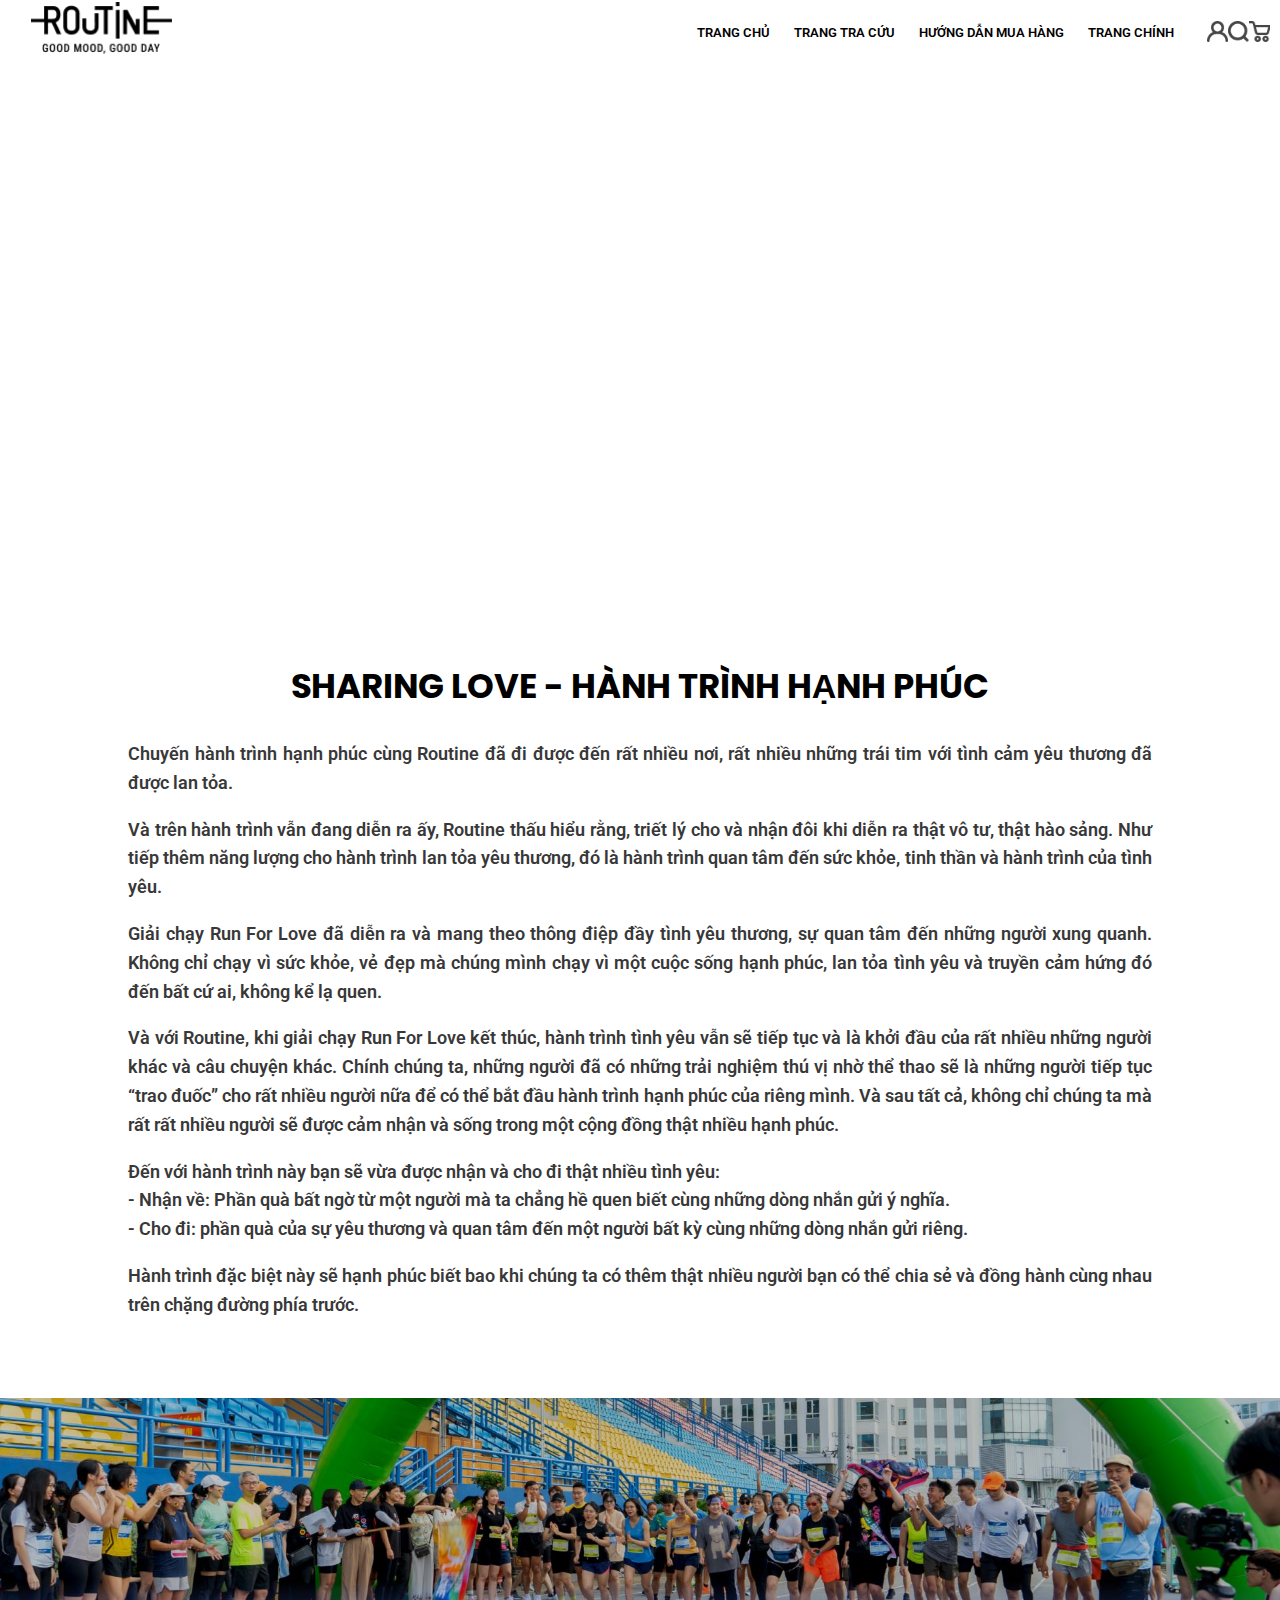
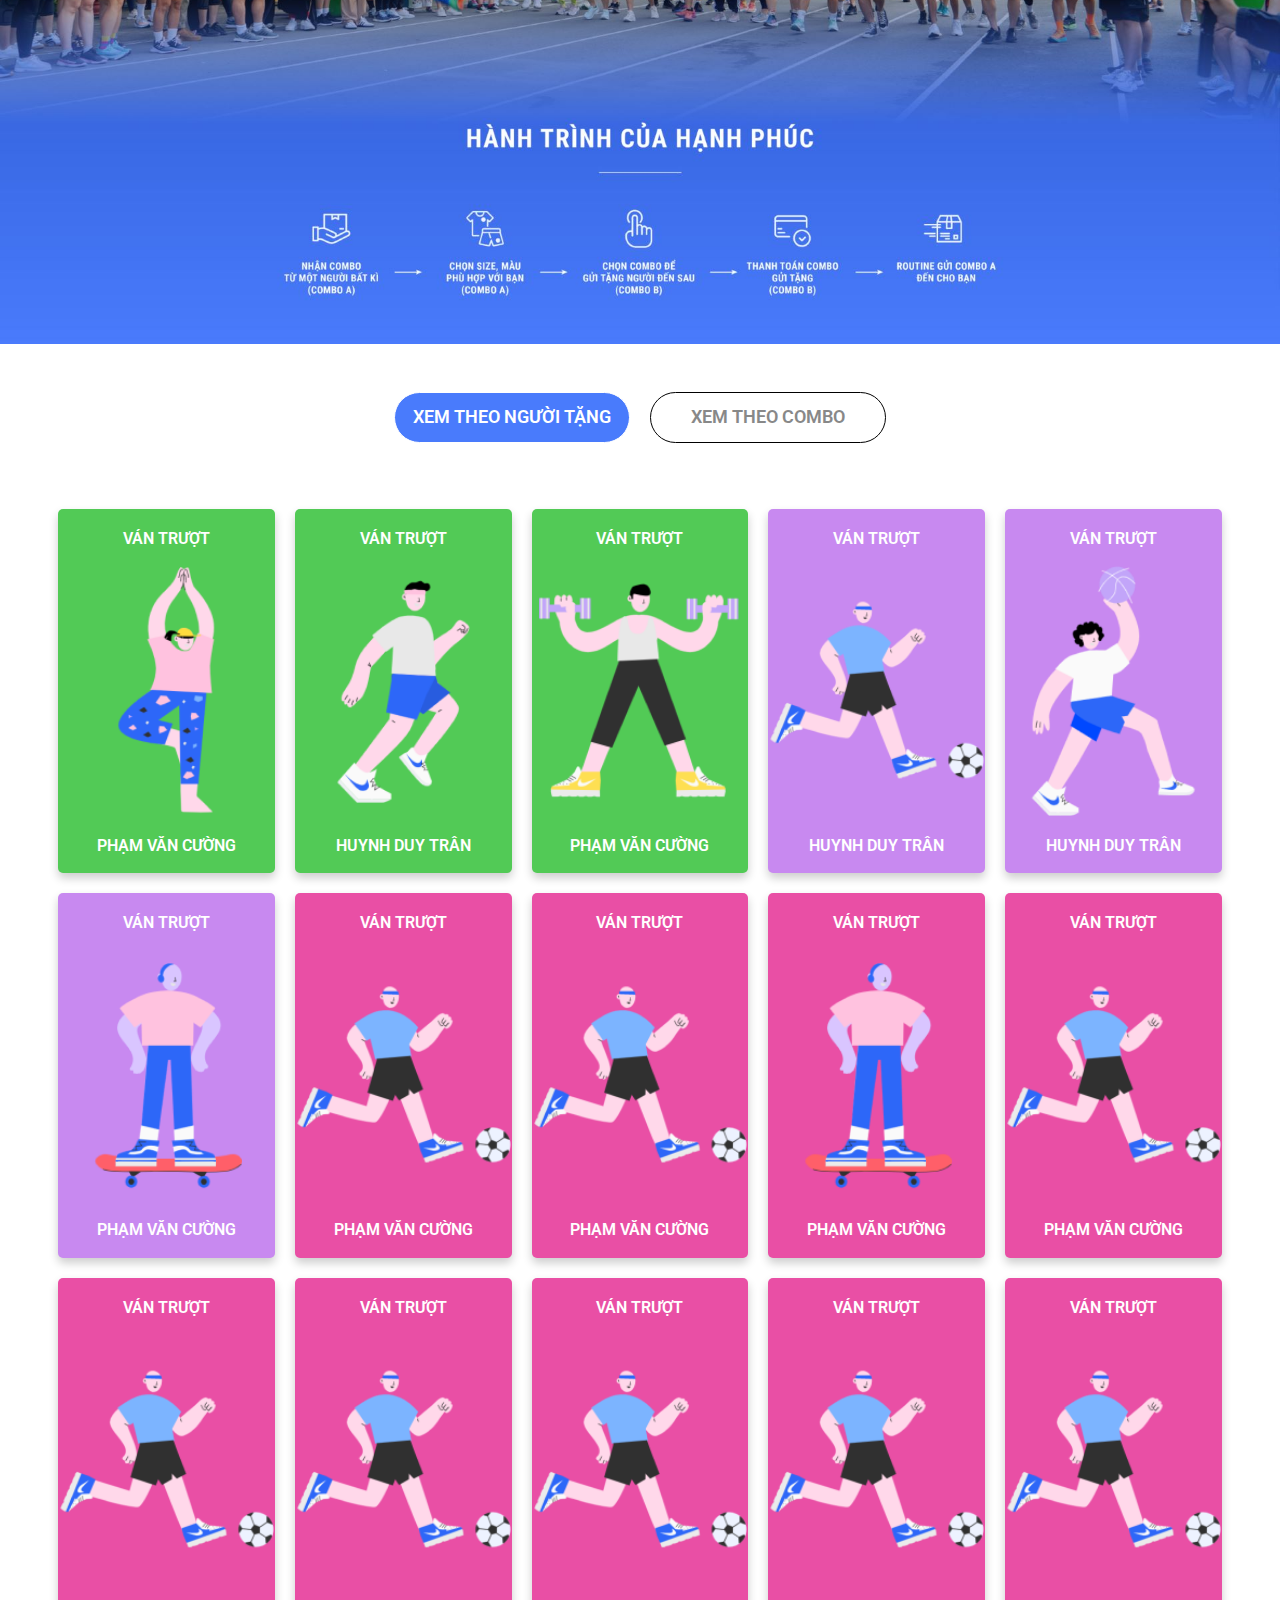
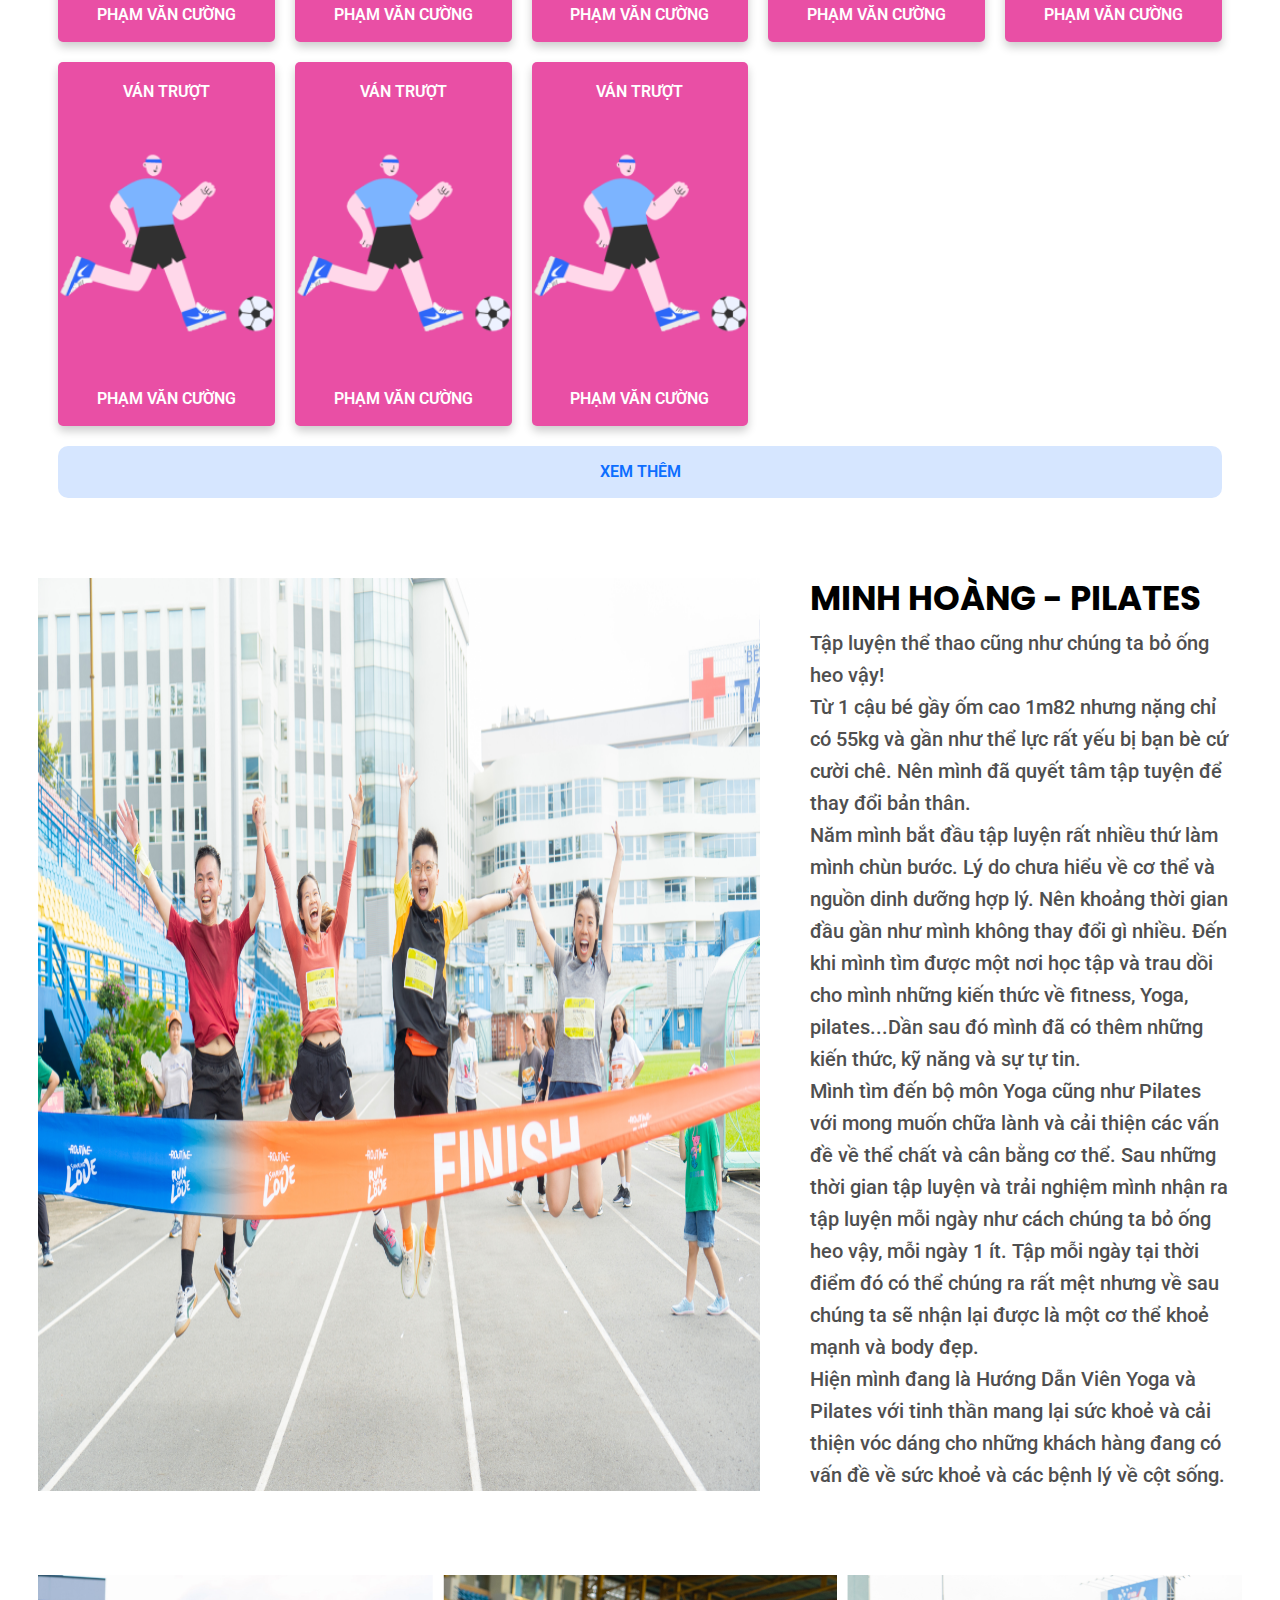
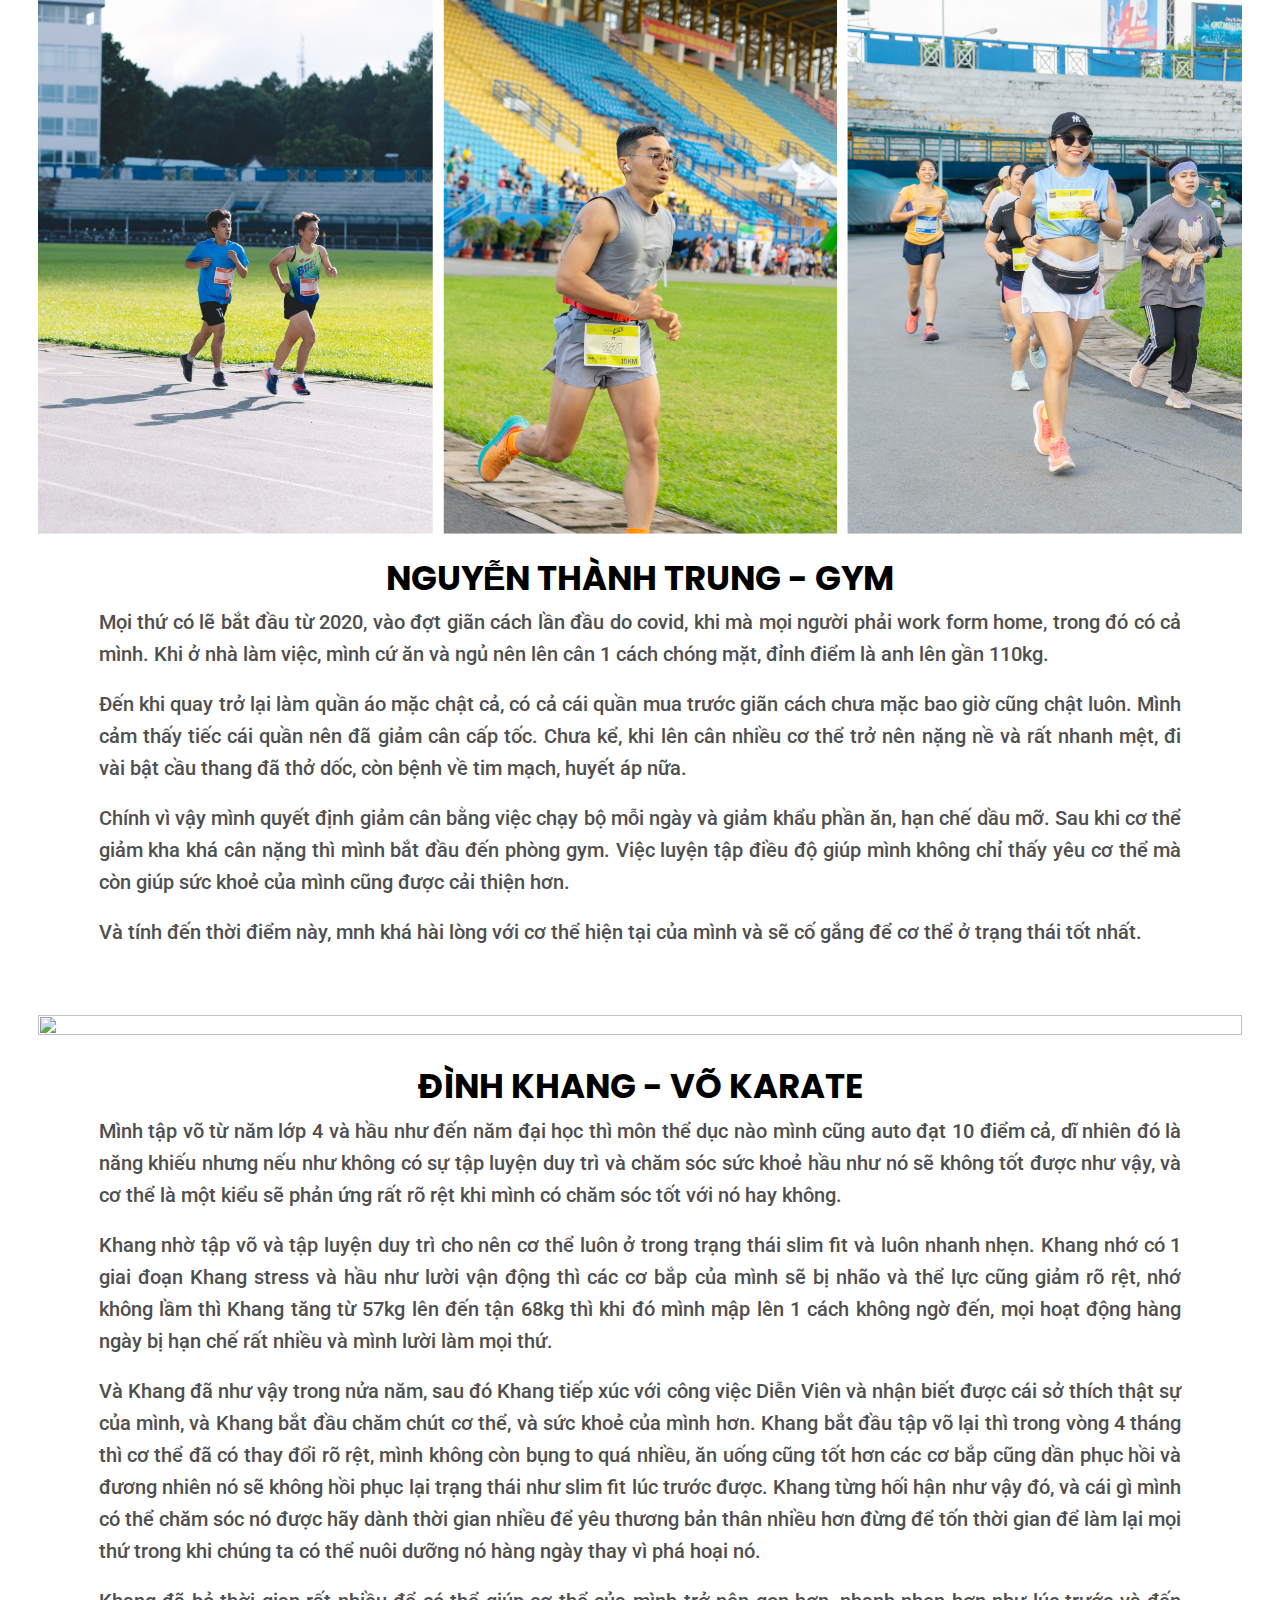
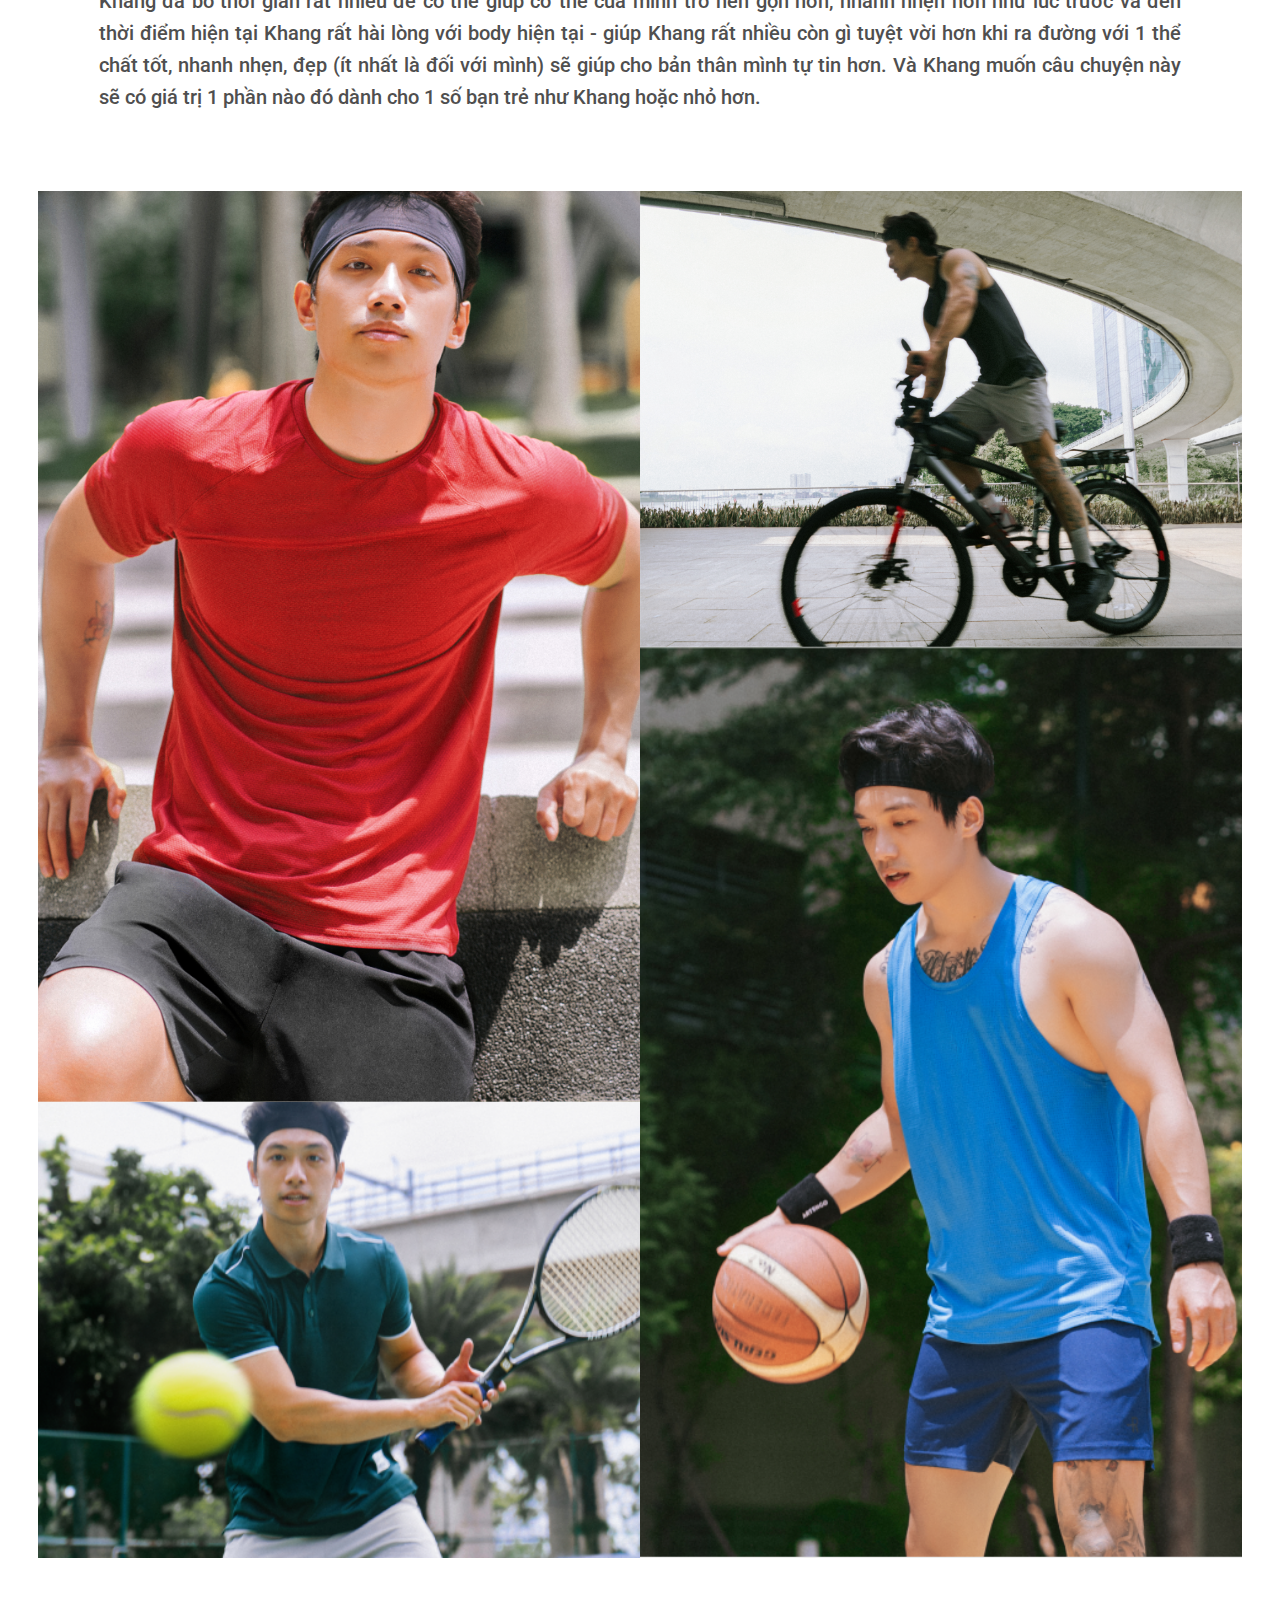
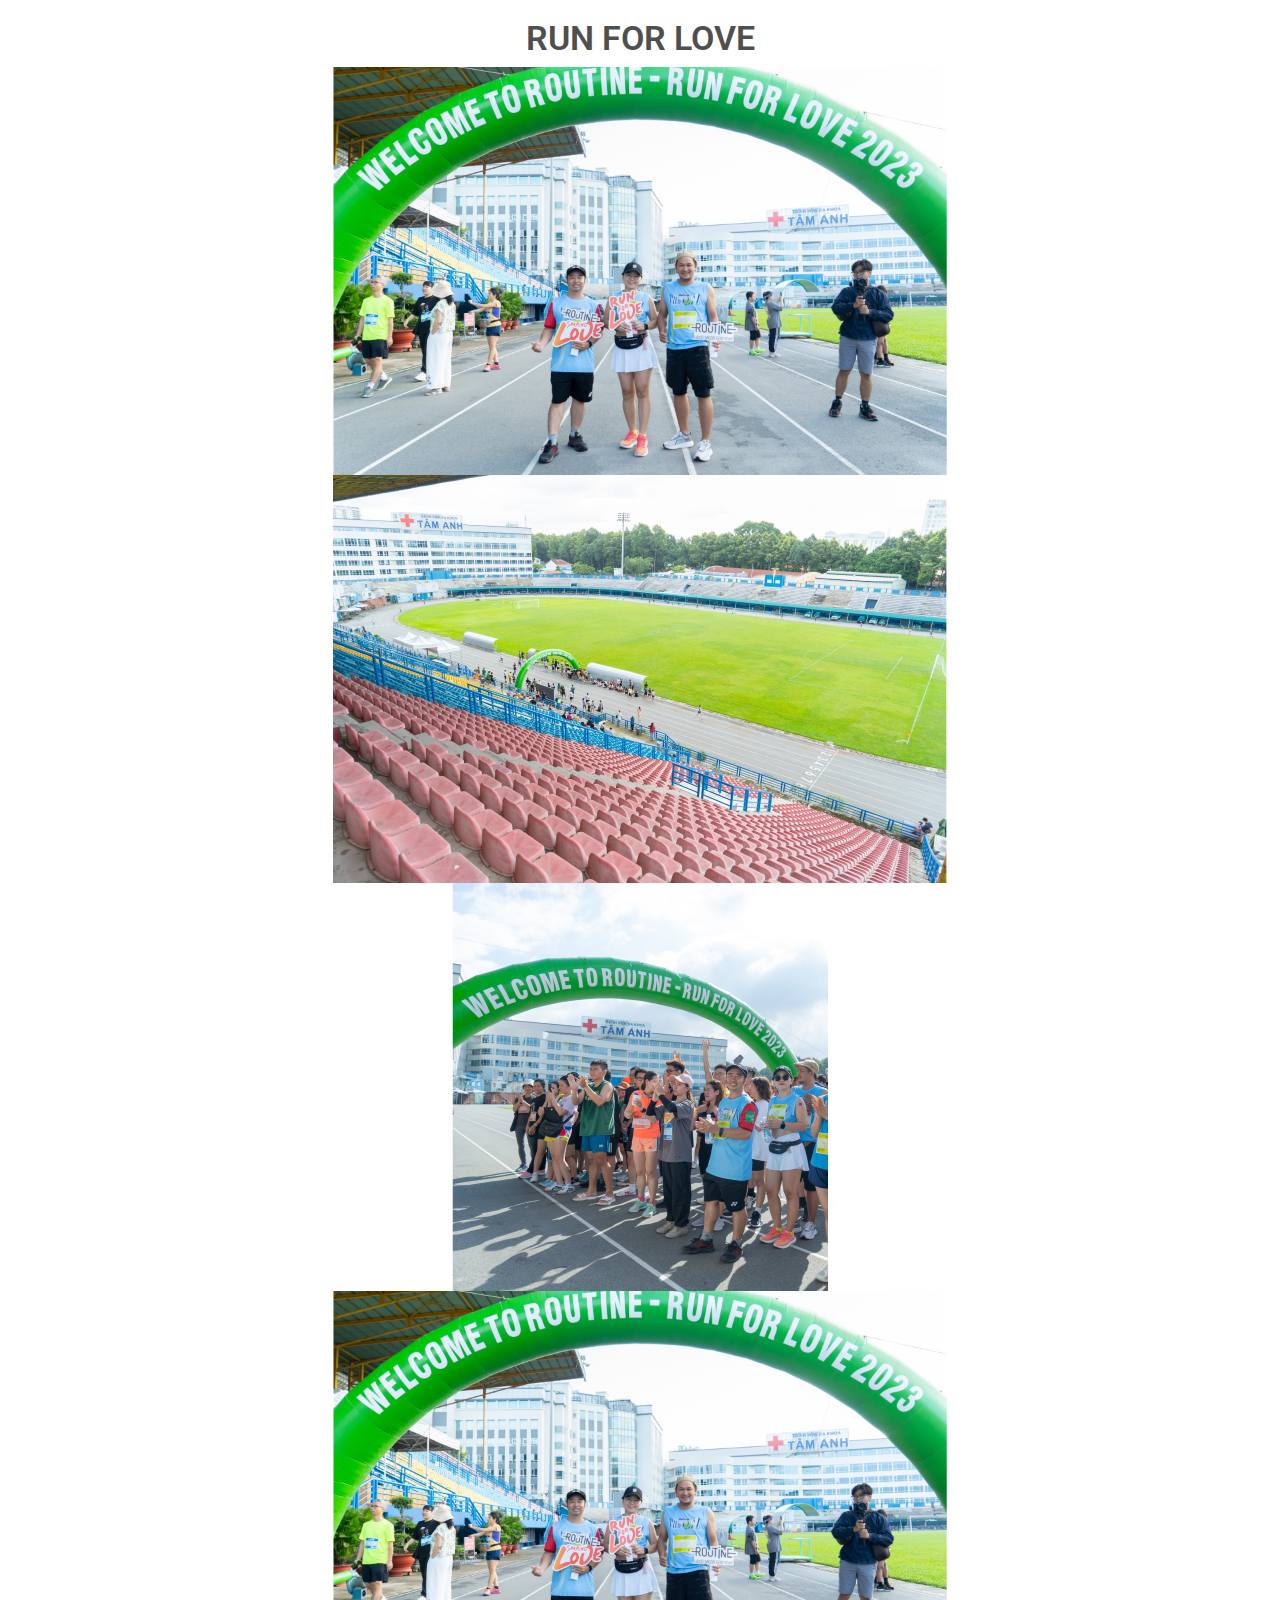
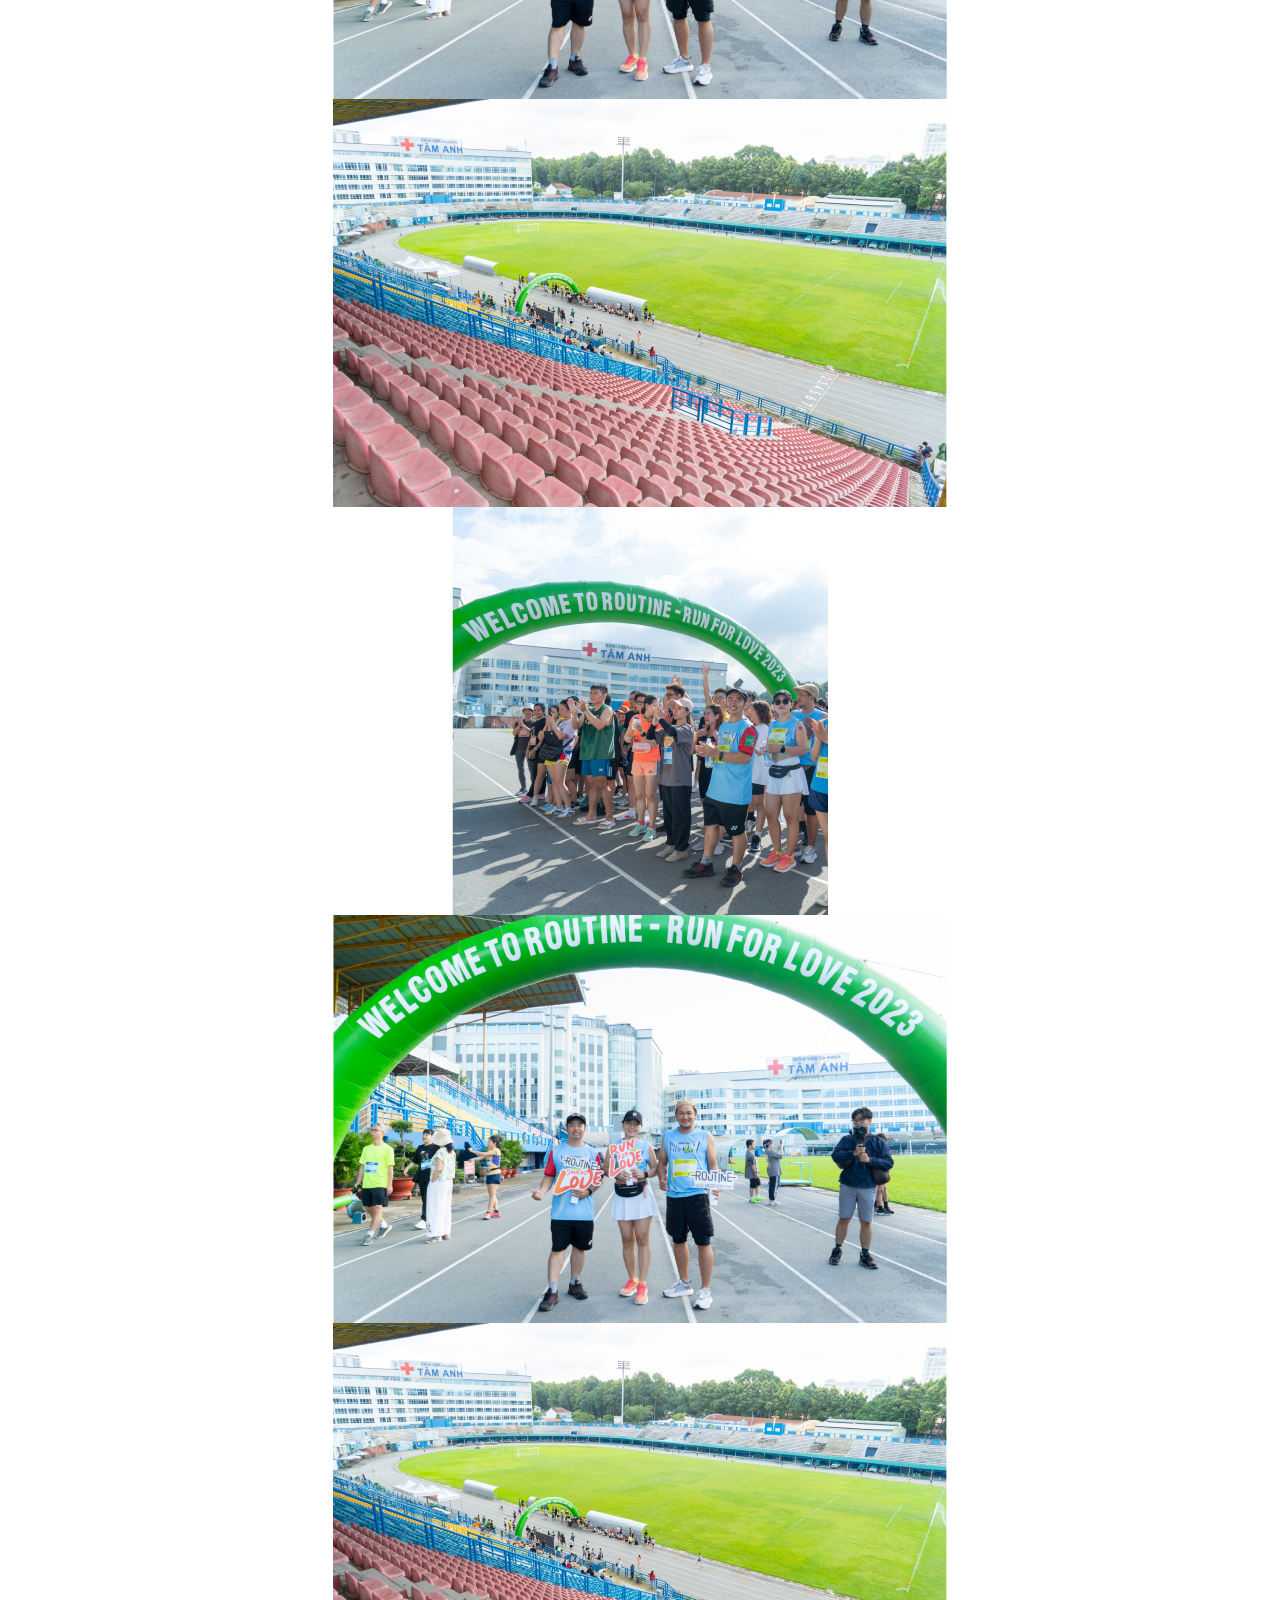
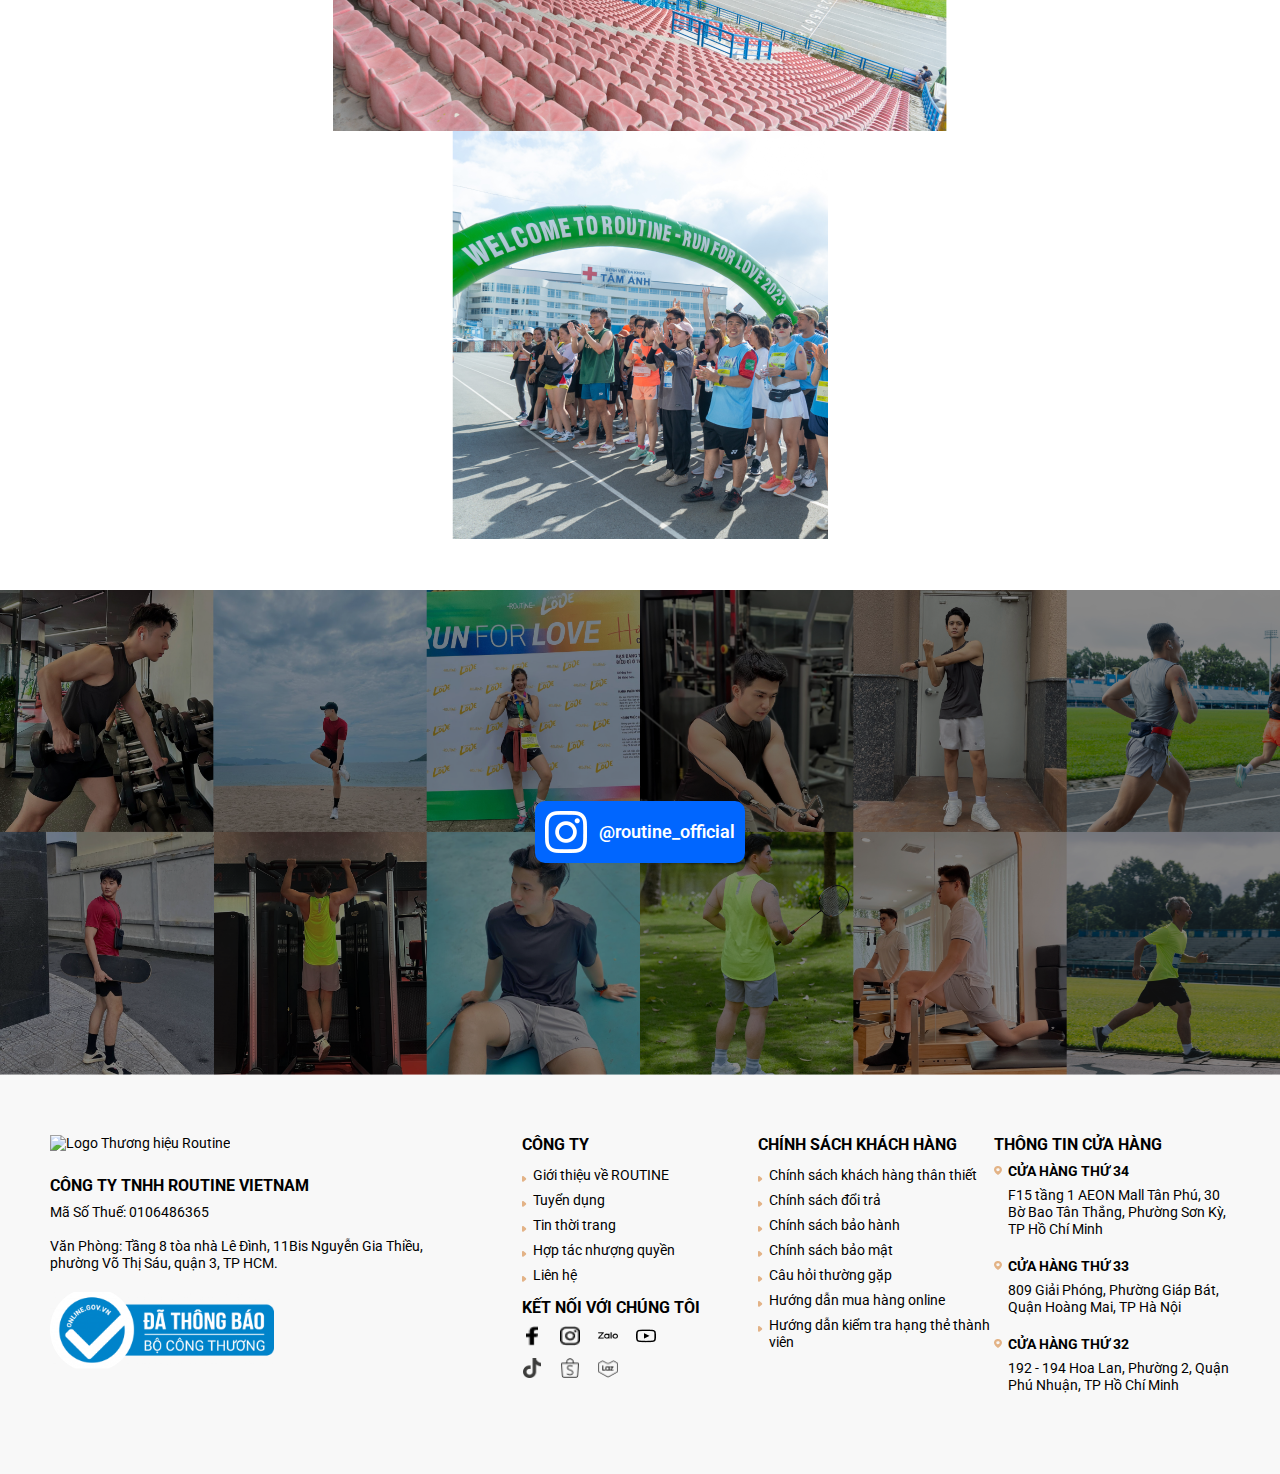
==== index.html @ 47e757c2 "u" ====
<!DOCTYPE html>
<html lang="en">

<head>
    <meta charset="UTF-8">
    <meta name="viewport" content="width=device-width, initial-scale=1.0">
    <title>GIVE AND TAKE</title>
    <link rel="icon" href="https://routine.vn/media/favicon/default/output-onlinejpgtools.png" type="image/x-icon" />
    <link rel="stylesheet" href="https://cdnjs.cloudflare.com/ajax/libs/font-awesome/6.0.0/css/all.min.css" />
    <!-- Google Fonts Roboto -->
    <link rel="stylesheet"
        href="https://fonts.googleapis.com/css2?family=Roboto:wght@300;400;500;700;900&display=swap" />
    <!-- MDB -->
    <link rel="stylesheet" href="css/mdb.min.css" />
    <link rel="stylesheet" href="https://unpkg.com/flickity@2/dist/flickity.min.css">
    <link rel="stylesheet" href="css/style.css">
</head>

<body>
    <header>
        <nav class="fixed-top">
            <div class="logo">
                <a class="mt-2 mt-lg-0" href="index.html">
                    <img src="images/Logo.png" alt="MDB Logo" loading="lazy" />
                </a>
            </div>
            <ul class="menu">
                <li><a href="#">Trang chủ</a></li>
                <li><a href="#">Trang tra cứu</a></li>
                <li><a href="#">Hướng dẫn mua hàng</a></li>
                <li><a href="#">Trang chính</a></li>
            </ul>
            <div class="header-icon-right">
                <div class="icon customer">
                    <a class="action showcustomer" href="#" style="background-image: url(../images/user.png);">
                    </a>
                </div>
                <div class="icon search">
                    <a class="action showsearch" href="#" style="background-image: url(../images/search.png);">
                    </a>
                </div>
                <div class="icon basket">
                    <a class="action showbasket" href="#" style="background-image: url(../images/basket.png);">
                    </a>
                </div>
            </div>
            <div class="bar">
                <div class="bar-1"></div>
                <div class="bar-2"></div>
                <div class="bar-3"></div>
            </div>
        </nav>
    </header>
    <div class="introduce">
        <div class="row-video">
            <iframe class="video ytplayer"
                src="https://www.youtube.com/embed/c35gwtGz2ss?loop=1&amp;playlist=c35gwtGz2ss&amp;showinfo=0&amp;rel=0&amp;enablejsapi=1"
                width="700" height="500" frameborder="0" allowfullscreen="allowfullscreen">
            </iframe>
        </div>
        <div class="title">
            <h1>sharing love - hành trình hạnh phúc</h1>
        </div>
        <div class="description">
            <p>Chuyến hành trình hạnh phúc cùng Routine đã đi được đến rất nhiều nơi, rất nhiều những trái tim với
                tình cảm yêu thương đã được lan tỏa.</p>
            <p>Và trên hành trình vẫn đang diễn ra ấy, Routine thấu hiểu rằng, triết lý cho và nhận đôi khi diễn ra
                thật vô tư, thật hào sảng. Như tiếp thêm năng lượng cho hành trình lan tỏa yêu thương, đó là hành
                trình quan tâm đến sức khỏe, tinh thần và hành trình của tình yêu.</p>
            <p>Giải chạy Run For Love đã diễn ra và mang theo thông điệp đầy tình yêu thương, sự quan tâm đến những
                người xung quanh. Không chỉ chạy vì sức khỏe, vẻ đẹp mà chúng mình chạy vì một cuộc sống hạnh phúc,
                lan tỏa tình yêu và truyền cảm hứng đó đến bất cứ ai, không kể lạ quen.</p>
            <p>Và với Routine, khi giải chạy Run For Love kết thúc, hành trình tình yêu vẫn sẽ tiếp tục và là khởi
                đầu của rất nhiều những người khác và câu chuyện khác. Chính chúng ta, những người đã có những trải
                nghiệm thú vị nhờ thể thao sẽ là những người tiếp tục “trao đuốc” cho rất nhiều người nữa để có thể
                bắt đầu hành trình hạnh phúc của riêng mình. Và sau tất cả, không chỉ chúng ta mà rất rất nhiều
                người sẽ được cảm nhận và sống trong một cộng đồng thật nhiều hạnh phúc.</p>
            <p>Đến với hành trình này bạn sẽ vừa được nhận và cho đi thật nhiều tình yêu:<br>
                - Nhận về: Phần quà bất ngờ từ một người mà ta chẳng hề quen biết cùng những dòng nhắn gửi ý
                nghĩa.<br>
                - Cho đi: phần quà của sự yêu thương và quan tâm đến một người bất kỳ cùng những dòng nhắn gửi
                riêng.</p>
            <p>Hành trình đặc biệt này sẽ hạnh phúc biết bao khi chúng ta có thêm thật nhiều người bạn có thể chia
                sẻ và đồng hành cùng nhau trên chặng đường phía trước.</p>
        </div>
    </div>
    <nav class="banner">
        <div class="banner-img banner-desktop">
            <img src="images/banner-desktop.jpg" alt="">
        </div>
        <div class="banner-img banner-mobile">
            <img src="images/banner-mobile.jpg" alt="" srcset="">
        </div>
    </nav>
    <section>
        <div class="tabs">
            <div class="tab-header">
                <div class="active">Xem theo người tặng</div>
                <div>xem theo combo</div>
            </div>
            <div class="tab-body">
                <div class="active">
                    <div class="container">
                        <div class="box-container">
                            <div class="box" style="--box-color:#52ca56">
                                <a href="page2.html">
                                    <div class="sport">
                                        <h3>Ván trượt</h3>
                                    </div>
                                    <div class="image">
                                        <img src="images/Fitz Standing.png" alt>
                                    </div>
                                    <div class="content">
                                        <h3>Phạm Văn Cường</h3>
                                    </div>
                                </a>
                            </div>
                            <div class="box" style="--box-color:#52ca56">
                                <a href="#">
                                    <div class="sport">
                                        <h3>Ván trượt</h3>
                                    </div>
                                    <div class="image">
                                        <img src="images/Fitz Standing-6.png" alt>
                                    </div>
                                    <div class="content">
                                        <h3>Huynh duy trân</h3>
                                    </div>
                                </a>
                            </div>

                            <div class="box" style="--box-color:#52ca56">
                                <a href="#">
                                    <div class="sport">
                                        <h3>Ván trượt</h3>
                                    </div>
                                    <div class="image">
                                        <img src="images/Fitz Standing-3.png" alt>
                                    </div>
                                    <div class="content">
                                        <h3>Phạm Văn Cường</h3>
                                    </div>
                                </a>
                            </div>

                            <div class="box" style="--box-color:#c889f0">
                                <a href="#">
                                    <div class="sport">
                                        <h3>Ván trượt</h3>
                                    </div>
                                    <div class="image">
                                        <img src="images/Fitz Playing Sports.png" alt>
                                    </div>
                                    <div class="content">
                                        <h3>Huynh duy trân</h3>
                                    </div>
                                </a>
                            </div>

                            <div class="box" style="--box-color:#c889f0">
                                <a href="#">
                                    <div class="sport">
                                        <h3>Ván trượt</h3>
                                    </div>
                                    <div class="image">
                                        <img src="images/Fitz Playing Sports-6.png" alt>
                                    </div>
                                    <div class="content">
                                        <h3>Huynh duy trân</h3>
                                    </div>
                                </a>
                            </div>

                            <div class="box" style="--box-color:#c889f0">
                                <a href="#">
                                    <div class="sport">
                                        <h3>Ván trượt</h3>
                                    </div>
                                    <div class="image">
                                        <img src="images/Fitz Playing Sports-3.png" alt>
                                    </div>
                                    <div class="content">
                                        <h3>Phạm Văn Cường</h3>
                                    </div>
                                </a>
                            </div>

                            <div class="box" style="--box-color:#e94fa5">
                                <a href="#">
                                    <div class="sport">
                                        <h3>Ván trượt</h3>
                                    </div>
                                    <div class="image">
                                        <img src="images/Fitz Playing Sports-2.png" alt>
                                    </div>
                                    <div class="content">
                                        <h3>Phạm Văn Cường</h3>
                                    </div>
                                </a>
                            </div>

                            <div class="box" style="--box-color:#e94fa5">
                                <a href="#">
                                    <div class="sport">
                                        <h3>Ván trượt</h3>
                                    </div>
                                    <div class="image">
                                        <img src="images/Fitz Playing Sports.png" alt>
                                    </div>
                                    <div class="content">
                                        <h3>Phạm Văn Cường</h3>
                                    </div>
                                </a>
                            </div>

                            <div class="box" style="--box-color:#e94fa5">
                                <a href="#">
                                    <div class="sport">
                                        <h3>Ván trượt</h3>
                                    </div>
                                    <div class="image">
                                        <img src="images/Fitz Playing Sports-3.png" alt>
                                    </div>
                                    <div class="content">
                                        <h3>Phạm Văn Cường</h3>
                                    </div>
                                </a>
                            </div>
                            <div class="box" style="--box-color:#e94fa5">
                                <a href="#">
                                    <div class="sport">
                                        <h3>Ván trượt</h3>
                                    </div>
                                    <div class="image">
                                        <img src="images/Fitz Playing Sports.png" alt>
                                    </div>
                                    <div class="content">
                                        <h3>Phạm Văn Cường</h3>
                                    </div>
                                </a>
                            </div>
                            <div class="box" style="--box-color:#e94fa5">
                                <a href="#">
                                    <div class="sport">
                                        <h3>Ván trượt</h3>
                                    </div>
                                    <div class="image">
                                        <img src="images/Fitz Playing Sports.png" alt>
                                    </div>
                                    <div class="content">
                                        <h3>Phạm Văn Cường</h3>
                                    </div>
                                </a>
                            </div>
                            <div class="box" style="--box-color:#e94fa5">
                                <a href="#">
                                    <div class="sport">
                                        <h3>Ván trượt</h3>
                                    </div>
                                    <div class="image">
                                        <img src="images/Fitz Playing Sports.png" alt>
                                    </div>
                                    <div class="content">
                                        <h3>Phạm Văn Cường</h3>
                                    </div>
                                </a>
                            </div>
                            <div class="box" style="--box-color:#e94fa5">
                                <a href="#">
                                    <div class="sport">
                                        <h3>Ván trượt</h3>
                                    </div>
                                    <div class="image">
                                        <img src="images/Fitz Playing Sports.png" alt>
                                    </div>
                                    <div class="content">
                                        <h3>Phạm Văn Cường</h3>
                                    </div>
                                </a>
                            </div>
                            <div class="box" style="--box-color:#e94fa5">
                                <a href="#">
                                    <div class="sport">
                                        <h3>Ván trượt</h3>
                                    </div>
                                    <div class="image">
                                        <img src="images/Fitz Playing Sports.png" alt>
                                    </div>
                                    <div class="content">
                                        <h3>Phạm Văn Cường</h3>
                                    </div>
                                </a>
                            </div>
                            <div class="box" style="--box-color:#e94fa5">
                                <a href="#">
                                    <div class="sport">
                                        <h3>Ván trượt</h3>
                                    </div>
                                    <div class="image">
                                        <img src="images/Fitz Playing Sports.png" alt>
                                    </div>
                                    <div class="content">
                                        <h3>Phạm Văn Cường</h3>
                                    </div>
                                </a>
                            </div>
                            <div class="box" style="--box-color:#e94fa5">
                                <a href="#">
                                    <div class="sport">
                                        <h3>Ván trượt</h3>
                                    </div>
                                    <div class="image">
                                        <img src="images/Fitz Playing Sports.png" alt>
                                    </div>
                                    <div class="content">
                                        <h3>Phạm Văn Cường</h3>
                                    </div>
                                </a>
                            </div>
                            <div class="box" style="--box-color:#e94fa5">
                                <a href="#">
                                    <div class="sport">
                                        <h3>Ván trượt</h3>
                                    </div>
                                    <div class="image">
                                        <img src="images/Fitz Playing Sports.png" alt>
                                    </div>
                                    <div class="content">
                                        <h3>Phạm Văn Cường</h3>
                                    </div>
                                </a>
                            </div>
                            <div class="box" style="--box-color:#e94fa5">
                                <a href="#">
                                    <div class="sport">
                                        <h3>Ván trượt</h3>
                                    </div>
                                    <div class="image">
                                        <img src="images/Fitz Playing Sports.png" alt>
                                    </div>
                                    <div class="content">
                                        <h3>Phạm Văn Cường</h3>
                                    </div>
                                </a>
                            </div>
                            <div class="box" style="--box-color:#e94fa5">
                                <a href="#">
                                    <div class="sport">
                                        <h3>Ván trượt</h3>
                                    </div>
                                    <div class="image">
                                        <img src="images/Fitz Playing Sports.png" alt>
                                    </div>
                                    <div class="content">
                                        <h3>Phạm Văn Cường</h3>
                                    </div>
                                </a>
                            </div>
                            <div class="box" style="--box-color:#e94fa5">
                                <a href="#">
                                    <div class="sport">
                                        <h3>Ván trượt</h3>
                                    </div>
                                    <div class="image">
                                        <img src="images/Fitz Playing Sports.png" alt>
                                    </div>
                                    <div class="content">
                                        <h3>Phạm Văn Cường</h3>
                                    </div>
                                </a>
                            </div>
                            <div class="box" style="--box-color:#e94fa5">
                                <a href="#">
                                    <div class="sport">
                                        <h3>Ván trượt</h3>
                                    </div>
                                    <div class="image">
                                        <img src="images/Fitz Playing Sports.png" alt>
                                    </div>
                                    <div class="content">
                                        <h3>Phạm Văn Cường</h3>
                                    </div>
                                </a>
                            </div>

                        </div>

                        <div id="load-more"> Xem thêm </div>
                        <div id="hide-more"> Thu gọn </div>
                    </div>
                </div>
                <div>
                    <div class="container_1">
                        <div class="box-container_1">
                            <div class="box" style="--box-color:#ecf4ff">
                                <div class="sport">
                                    <h3>combo mùa hè</h3>
                                </div>
                                <div class="image">
                                    <img src="images/quangreen.jpg" alt>
                                </div>
                                <div class="box-menber">
                                    <div class="title">33 người tặng
                                        <hr>
                                    </div>
                                    <div class="scrollable-menber">
                                        <ul class="listmenber">
                                            <li>Thích thể thao mỗi ngày<a href="#">nhận combo</a></li>
                                            <li>Thích thể thao mỗi ngày<a href="#">nhận combo</a></li>
                                            <li>Thích thể thao mỗi ngày<a href="#">nhận combo</a></li>
                                            <li>Thích thể thao mỗi ngày<a href="#">nhận combo</a></li>
                                            <li>Thích thể thao mỗi ngày<a href="#">nhận combo</a></li>
                                            <li>Thích thể thao mỗi ngày<a href="#">nhận combo</a></li>
                                            <li>Thích thể thao mỗi ngày<a href="#">nhận combo</a></li>
                                        </ul>
                                    </div>
                                </div>
                                <hr>
                                <div class="price-combo">
                                    <p>700.000đ</p>
                                </div>
                            </div>
                            <div class="box" style="--box-color:#ecf4ff">
                                <div class="sport">
                                    <h3>combo mùa hè</h3>
                                </div>
                                <div class="image">
                                    <img src="images/Mask Group (1).png" alt>
                                </div>
                                <div class="box-menber">
                                    <div class="title">33 người tặng
                                        <hr>
                                    </div>
                                    <div class="scrollable-menber">
                                        <ul class="listmenber">
                                            <li>Thích thể thao mỗi ngày<a href="#">nhận combo</a></li>
                                            <li>Thích thể thao mỗi ngày<a href="#">nhận combo</a></li>
                                            <li>Thích thể thao mỗi ngày<a href="#">nhận combo</a></li>
                                            <li>Thích thể thao mỗi ngày<a href="#">nhận combo</a></li>
                                            <li>Thích thể thao mỗi ngày<a href="#">nhận combo</a></li>
                                            <li>Thích thể thao mỗi ngày<a href="#">nhận combo</a></li>
                                            <li>Thích thể thao mỗi ngày<a href="#">nhận combo</a></li>
                                        </ul>
                                    </div>
                                </div>
                                <hr>
                                <div class="price-combo">
                                    <p>700.000đ</p>
                                </div>
                            </div>
                            <div class="box" style="--box-color:#ecf4ff">
                                <div class="sport">
                                    <h3>combo mùa hè</h3>
                                </div>
                                <div class="image">
                                    <img src="images/Mask Group (1).png" alt>
                                </div>
                                <div class="box-menber">
                                    <div class="title">33 người tặng
                                        <hr>
                                    </div>
                                    <div class="scrollable-menber">
                                        <ul class="listmenber">
                                            <li>Thích thể thao mỗi ngày<a href="#">nhận combo</a></li>
                                            <li>Thích thể thao mỗi ngày<a href="#">nhận combo</a></li>
                                            <li>Thích thể thao mỗi ngày<a href="#">nhận combo</a></li>
                                            <li>Thích thể thao mỗi ngày<a href="#">nhận combo</a></li>
                                            <li>Thích thể thao mỗi ngày<a href="#">nhận combo</a></li>
                                            <li>Thích thể thao mỗi ngày<a href="#">nhận combo</a></li>
                                            <li>Thích thể thao mỗi ngày<a href="#">nhận combo</a></li>
                                        </ul>
                                    </div>
                                </div>
                                <hr>
                                <div class="price-combo">
                                    <p>700.000đ</p>
                                </div>
                            </div>
                            <div class="box" style="--box-color:#ecf4ff">
                                <div class="sport">
                                    <h3>combo mùa hè</h3>
                                </div>
                                <div class="image">
                                    <img src="images/Mask Group (1).png" alt>
                                </div>
                                <div class="box-menber">
                                    <div class="title">33 người tặng
                                        <hr>
                                    </div>
                                    <div class="scrollable-menber">
                                        <ul class="listmenber">
                                            <li>Thích thể thao mỗi ngày<a href="#">nhận combo</a></li>
                                            <li>Thích thể thao mỗi ngày<a href="#">nhận combo</a></li>
                                            <li>Thích thể thao mỗi ngày<a href="#">nhận combo</a></li>
                                            <li>Thích thể thao mỗi ngày<a href="#">nhận combo</a></li>
                                            <li>Thích thể thao mỗi ngày<a href="#">nhận combo</a></li>
                                            <li>Thích thể thao mỗi ngày<a href="#">nhận combo</a></li>
                                            <li>Thích thể thao mỗi ngày<a href="#">nhận combo</a></li>
                                        </ul>
                                    </div>
                                </div>
                                <hr>
                                <div class="price-combo">
                                    <p>700.000đ</p>
                                </div>
                            </div>
                            <div class="box" style="--box-color:#ecf4ff">
                                <div class="sport">
                                    <h3>combo mùa hè</h3>
                                </div>
                                <div class="image">
                                    <img src="images/Mask Group (1).png" alt>
                                </div>
                                <div class="box-menber">
                                    <div class="title">33 người tặng
                                        <hr>
                                    </div>
                                    <div class="scrollable-menber">
                                        <ul class="listmenber">
                                            <li>Thích thể thao mỗi ngày<a href="#">nhận combo</a></li>
                                            <li>Thích thể thao mỗi ngày<a href="#">nhận combo</a></li>
                                            <li>Thích thể thao mỗi ngày<a href="#">nhận combo</a></li>
                                            <li>Thích thể thao mỗi ngày<a href="#">nhận combo</a></li>
                                            <li>Thích thể thao mỗi ngày<a href="#">nhận combo</a></li>
                                            <li>Thích thể thao mỗi ngày<a href="#">nhận combo</a></li>
                                            <li>Thích thể thao mỗi ngày<a href="#">nhận combo</a></li>
                                        </ul>
                                    </div>
                                </div>
                                <hr>
                                <div class="price-combo">
                                    <p>700.000đ</p>
                                </div>
                            </div>
                            <div class="box" style="--box-color:#ecf4ff">
                                <div class="sport">
                                    <h3>combo mùa hè</h3>
                                </div>
                                <div class="image">
                                    <img src="images/Mask Group (1).png" alt>
                                </div>
                                <div class="box-menber">
                                    <div class="title">33 người tặng
                                        <hr>
                                    </div>
                                    <div class="scrollable-menber">
                                        <ul class="listmenber">
                                            <li>Thích thể thao mỗi ngày<a href="#">nhận combo</a></li>
                                            <li>Thích thể thao mỗi ngày<a href="#">nhận combo</a></li>
                                            <li>Thích thể thao mỗi ngày<a href="#">nhận combo</a></li>
                                            <li>Thích thể thao mỗi ngày<a href="#">nhận combo</a></li>
                                            <li>Thích thể thao mỗi ngày<a href="#">nhận combo</a></li>
                                            <li>Thích thể thao mỗi ngày<a href="#">nhận combo</a></li>
                                            <li>Thích thể thao mỗi ngày<a href="#">nhận combo</a></li>
                                        </ul>
                                    </div>
                                </div>
                                <hr>
                                <div class="price-combo">
                                    <p>700.000đ</p>
                                </div>
                            </div>
                            <div class="box" style="--box-color:#ecf4ff">
                                <div class="sport">
                                    <h3>combo mùa hè</h3>
                                </div>
                                <div class="image">
                                    <img src="images/Mask Group (1).png" alt>
                                </div>
                                <div class="box-menber">
                                    <div class="title">33 người tặng
                                        <hr>
                                    </div>
                                    <div class="scrollable-menber">
                                        <ul class="listmenber">
                                            <li>Thích thể thao mỗi ngày<a href="#">nhận combo</a></li>
                                            <li>Thích thể thao mỗi ngày<a href="#">nhận combo</a></li>
                                            <li>Thích thể thao mỗi ngày<a href="#">nhận combo</a></li>
                                            <li>Thích thể thao mỗi ngày<a href="#">nhận combo</a></li>
                                            <li>Thích thể thao mỗi ngày<a href="#">nhận combo</a></li>
                                            <li>Thích thể thao mỗi ngày<a href="#">nhận combo</a></li>
                                            <li>Thích thể thao mỗi ngày<a href="#">nhận combo</a></li>
                                        </ul>
                                    </div>
                                </div>
                                <hr>
                                <div class="price-combo">
                                    <p>700.000đ</p>
                                </div>
                            </div>
                            <div class="box" style="--box-color:#ecf4ff">
                                <div class="sport">
                                    <h3>combo mùa hè</h3>
                                </div>
                                <div class="image">
                                    <img src="images/Mask Group (1).png" alt>
                                </div>
                                <div class="box-menber">
                                    <div class="title">33 người tặng
                                        <hr>
                                    </div>
                                    <div class="scrollable-menber">
                                        <ul class="listmenber">
                                            <li>Thích thể thao mỗi ngày<a href="#">nhận combo</a></li>
                                            <li>Thích thể thao mỗi ngày<a href="#">nhận combo</a></li>
                                            <li>Thích thể thao mỗi ngày<a href="#">nhận combo</a></li>
                                            <li>Thích thể thao mỗi ngày<a href="#">nhận combo</a></li>
                                            <li>Thích thể thao mỗi ngày<a href="#">nhận combo</a></li>
                                            <li>Thích thể thao mỗi ngày<a href="#">nhận combo</a></li>
                                            <li>Thích thể thao mỗi ngày<a href="#">nhận combo</a></li>
                                        </ul>
                                    </div>
                                </div>
                                <hr>
                                <div class="price-combo">
                                    <p>700.000đ</p>
                                </div>
                            </div>
                        </div>
                    </div>
                </div>
            </div>
        </div>
        
        <div class="story">
            <div class="story-1">
                <div class="story-img">
                    <img src="images/story1.png" alt="" srcset="">
                </div>
                <div class="story-content">
                    <h2>MINH HOÀNG - PILATES</h2>
                    <p>Tập luyện thể thao cũng như chúng ta bỏ ống heo vậy!</p>
                    <p>Từ 1 cậu bé gầy ốm cao 1m82 nhưng nặng chỉ có 55kg và gần như thể lực rất yếu bị bạn bè cứ cười chê. Nên mình đã quyết tâm tập tuyện để thay đổi bản thân.</p>
                    <p>Năm mình bắt đầu tập luyện rất nhiều thứ làm mình chùn bước. Lý do chưa hiểu về cơ thể và nguồn dinh dưỡng hợp lý. Nên khoảng thời gian đầu gần như mình không thay đổi gì nhiều. Đến khi mình tìm được một nơi học tập và trau dồi cho mình những kiến thức về fitness, Yoga, pilates...Dần sau đó mình đã có thêm những kiến thức, kỹ năng và sự tự tin.</p>
                    <p>Mình tìm đến bộ môn Yoga cũng như Pilates với mong muốn chữa lành và cải thiện các vấn đề về thể chất và cân bằng cơ thể. Sau những thời gian tập luyện và trải nghiệm mình nhận ra tập luyện mỗi ngày như cách chúng ta bỏ ống heo vậy, mỗi ngày 1 ít. Tập mỗi ngày tại thời điểm đó có thể chúng ra rất mệt nhưng về sau chúng ta sẽ nhận lại được là một cơ thể khoẻ mạnh và body đẹp.
                    </p>
                    <p>Hiện mình đang là Hướng Dẫn Viên Yoga và Pilates với tinh thần mang lại sức khoẻ và cải thiện vóc dáng cho những khách hàng đang có vấn đề về sức khoẻ và các bệnh lý về cột sống.</p>
                </div>
            </div>
            <div class="story-2">
                <div class="story-img">
                    <div>
                        <img src="images/story2-1.png" alt="" srcset="">
                    </div>
                    <div>
                        <img src="images/story2-2.png" alt="" srcset="">
                    </div>
                    <div>
                        <img src="images/story2-3.png" alt="" srcset="">
                    </div>
                </div>
                <div class="story-content">
                    <h2>NGUYỄN THÀNH TRUNG - GYM</h2>
                    <p>Mọi thứ có lẽ bắt đầu từ 2020, vào đợt giãn cách lần đầu do covid, khi mà mọi người phải work form home, trong đó có cả mình. Khi ở nhà làm việc, mình cứ ăn và ngủ nên lên cân 1 cách chóng mặt, đỉnh điểm là anh lên gần 110kg.</p>
                    <p>Đến khi quay trở lại làm quần áo mặc chật cả, có cả cái quần mua trước giãn cách chưa mặc bao giờ cũng chật luôn. Mình cảm thấy tiếc cái quần nên đã giảm cân cấp tốc. Chưa kể, khi lên cân nhiều cơ thể trở nên nặng nề và rất nhanh mệt, đi vài bật cầu thang đã thở dốc, còn bệnh về tim mạch, huyết áp nữa.</p>
                    <p>Chính vì vậy mình quyết định giảm cân bằng việc chạy bộ mỗi ngày và giảm khẩu phần ăn, hạn chế dầu mỡ. Sau khi cơ thể giảm kha khá cân nặng thì mình bắt đầu đến phòng gym. Việc luyện tập điều độ giúp mình không chỉ thấy yêu cơ thể mà còn giúp sức khoẻ của mình cũng được cải thiện hơn.</p>
                    <p>Và tính đến thời điểm này, mnh khá hài lòng với cơ thể hiện tại của mình và sẽ cố gắng để cơ thể ở trạng thái tốt nhất.</p>
                </div>
            </div>
            <div class="story-3">
                <div class="story-img">
                    <img src="images/story3.png" alt="" srcset="">
                </div>
                <div class="story-content">
                    <h2>ĐÌNH KHANG - VÕ KARATE </h2>
                    <p>Mình tập võ từ năm lớp 4 và hầu như đến năm đại học thì môn thể dục nào mình cũng auto đạt 10 điểm cả, dĩ nhiên đó là năng khiếu nhưng nếu như không có sự tập luyện duy trì và chăm sóc sức khoẻ hầu như nó sẽ không tốt được như vậy, và cơ thể là một kiểu sẽ phản ứng rất rõ rệt khi mình có chăm sóc tốt với nó hay không.</p>
                    <p>Khang nhờ tập võ và tập luyện duy trì cho nên cơ thể luôn ở trong trạng thái slim fit và luôn nhanh nhẹn. Khang nhớ có 1 giai đoạn Khang stress và hầu như lười vận động thì các cơ bắp của mình sẽ bị nhão và thể lực cũng giảm rõ rệt, nhớ không lầm thì Khang tăng từ 57kg lên đến tận 68kg thì khi đó mình mập lên 1 cách không ngờ đến, mọi hoạt động hàng ngày bị hạn chế rất nhiều và mình lười làm mọi thứ.</p>
                    <p>Và Khang đã như vậy trong nửa năm, sau đó Khang tiếp xúc với công việc Diễn Viên và nhận biết được cái sở thích thật sự của mình, và Khang bắt đầu chăm chút cơ thể, và sức khoẻ của mình hơn. Khang bắt đầu tập võ lại thì trong vòng 4 tháng thì cơ thể đã có thay đổi rõ rệt, mình không còn bụng to quá nhiều, ăn uống cũng tốt hơn các cơ bắp cũng dần phục hồi và đương nhiên nó sẽ không hồi phục lại trạng thái như slim fit lúc trước được. Khang từng hối hận như vậy đó, và cái gì mình có thể chăm sóc nó được hãy dành thời gian nhiều để yêu thương bản thân nhiều hơn đừng để tốn thời gian để làm lại mọi thứ trong khi chúng ta có thể nuôi dưỡng nó hàng ngày thay vì phá hoại nó.</p>
                    <p>Khang đã bỏ thời gian rất nhiều để có thể giúp cơ thể của mình trở nên gọn hơn, nhanh nhẹn hơn như lúc trước và đến thời điểm hiện tại Khang rất hài lòng với body hiện tại - giúp Khang rất nhiều còn gì tuyệt vời hơn khi ra đường với 1 thể chất tốt, nhanh nhẹn, đẹp (ít nhất là đối với mình) sẽ giúp cho bản thân mình tự tin hơn. Và Khang muốn câu chuyện này sẽ có giá trị 1 phần nào đó dành cho 1 số bạn trẻ như Khang hoặc nhỏ hơn.</p>
                </div>
            </div>
        </div>

        <div class="block-banner">
            <div class="row-layout">
                <div class="block-img-1">
                    <div class="img-item img_1">
                        <img src="images/grid1.png" alt>

                    </div>
                    <div class="img-item img_2">
                        <img src="images/grid2.png" alt>

                    </div>
                    <div class="img-item img_3">
                        <img src="images/image 68.png" alt>

                    </div>
                    <div class="img-item img_4"><img src="images/bluetrouser.png" alt>

                    </div>
                </div>
            </div>
        </div>

       
    </section>
    <div class="block-carousel">
        <div class="row-carousel">
            <div class="carousel-title">
                <h2>Run for love</h2>
            </div>
            <div class="main-carousel">
                <div class="carousel-cell"><img src="images/carousel.png" alt srcset></div>
                <div class="carousel-cell"><img src="images/carousel2.png" alt srcset></div>
                <div class="carousel-cell"><img src="images/carousel3.png" alt srcset></div>
                <div class="carousel-cell"><img src="images/carousel.png" alt srcset></div>
                <div class="carousel-cell"><img src="images/carousel2.png" alt srcset></div>
                <div class="carousel-cell"><img src="images/carousel3.png" alt srcset></div>
                <div class="carousel-cell"><img src="images/carousel.png" alt srcset></div>
                <div class="carousel-cell"><img src="images/carousel2.png" alt srcset></div>
                <div class="carousel-cell"><img src="images/carousel3.png" alt srcset></div>
            </div>
        </div>
    </div>

    <div class="social_media">
        <div class="social_image">
            <img src="images/social.png" alt srcset>
            <a href="#" class="btn-social">
                <img src="images/icon _instagram.png" alt srcset>
                <span>@routine_official</span>
            </a>
        </div>
    </div>
    <footer class="page-footer">
        <div class="footer-content">
            <div class="footer-row">
                <div class="footer-information">
                    <div class="footer-logo"><img src="https://routine.vn/media/wysiwyg/ezgif-7-ee007e6332a0_2x_2.png"
                            alt="Logo Thương hiệu Routine"></div>
                    <h3>CÔNG TY TNHH ROUTINE VIETNAM</h3>
                    <p>Mã Số Thuế: 0106486365</p>
                    <p>&nbsp;</p>
                    <p>Văn Phòng: Tầng 8 tòa nhà Lê Đình,&nbsp;11Bis Nguyễn
                        Gia Thiều,</p>
                    <p>phường Võ Thị Sáu, quận 3, TP HCM.</p>
                    <div class="footer-bct">
                        <img src="images/kiemchung.png" alt srcset>
                    </div>
                </div>
                <div class="footer-about">
                    <div class="accordian">
                        <div class="accordian_title">
                            <h3>Công ty</h3>
                        </div>
                        <div class="accordian_content">
                            <ul>
                                <li><a href="https://routine.vn/gioi-thieu-ve-routine" target="_blank"
                                        rel="noopener">Giới
                                        thiệu về ROUTINE</a></li>
                                <li><a href="https://jobs.routine.vn/" target="_blank" rel="noopener">Tuyển
                                        dụng</a></li>
                                <li><a href="https://routine.vn/tin-thoi-trang" target="_blank" rel="noopener">Tin
                                        thời trang</a></li>
                                <li><a href="https://routine.vn/franchise" target="_blank" rel="noopener">Hợp
                                        tác nhượng quyền</a></li>
                                <li><a href="https://routine.vn/thong-tin-lien-he" target="_blank" rel="noopener">Liên
                                        hệ</a></li>
                            </ul>
                        </div>
                    </div>
                    <div class="footer-social">
                        <h3>KẾT NỐI VỚI CHÚNG TÔI</h3>
                        <ul class="social-link">
                            <li><a class="social-icon" href="https://www.facebook.com/routinevn" target="_blank"
                                    rel="nofollow noopener">
                                    <div class="icon-img">
                                        <img src="images/face.png" alt srcset>
                                    </div>
                                </a></li>
                            <li><a class="social-icon" href="https://www.instagram.com/routine_official/"
                                    target="_blank" rel="nofollow noopener">
                                    <div class="icon-img">
                                        <img src="images/insta.png" alt srcset>
                                    </div>
                                </a></li>
                            <li><a class="social-icon" href="https://zalo.me/3623603903787020327" target="_blank"
                                    rel="nofollow noopener">
                                    <div class="icon-img">
                                        <img src="images/zalo.png" alt srcset>
                                    </div>
                                </a></li>
                            <li><a class="social-icon" href="https://www.youtube.com/channel/UCx32mX7R75Km_oQiI_NGAQg"
                                    target="_blank" rel="nofollow noopener">
                                    <div class="icon-img">
                                        <img src="images/ytb.png" alt srcset>
                                    </div>
                                </a></li>
                            <li><a class="social-icon" href="https://www.tiktok.com/@routine_vietnam?lang=vi-VN"
                                    target="_blank" rel="nofollow noopener">
                                    <div class="icon-img">
                                        <img src="images/tiktok.png" alt srcset>
                                    </div>
                                </a></li>
                            <li><a class="social-icon" href="https://shopee.vn/routinevn" target="_blank"
                                    rel="nofollow noopener">
                                    <div class="icon-img">
                                        <img src="images/shopee.png" alt srcset>
                                    </div>
                                </a></li>
                            <li><a class="social-icon" href="https://www.lazada.vn/shop/routine-official"
                                    target="_blank" rel="nofollow noopener">
                                    <div class="icon-img">
                                        <img src="images/routine-lazada-logo.png" alt srcset>
                                    </div>
                                </a></li>
                        </ul>
                    </div>
                </div>
                <div class="footer-policy">
                    <div class="accordian">
                        <div class="accordian_title">
                            <h3>Chính sách khách hàng</h3>
                        </div>
                        <div class="accordian_content">
                            <ul>
                                <li><a href="https://routine.vn/chinh-sach-khach-hang" target="_blank"
                                        rel="noopener">Chính
                                        sách khách hàng thân thiết</a></li>
                                <li><a href="https://routine.vn/chinh-sach-doi-tra" target="_blank" rel="noopener">Chính
                                        sách đổi trả</a></li>
                                <li><a href="https://routine.vn/chinh-sach-bao-hanh" target="_blank"
                                        rel="noopener">Chính
                                        sách bảo hành</a></li>
                                <li><a href="https://routine.vn/chinh-sach-bao-mat" target="_blank" rel="noopener">Chính
                                        sách bảo mật</a></li>
                                <li><a href="https://routine.vn/cau-hoi-thuong-gap" target="_blank" rel="noopener">Câu
                                        hỏi thường gặp</a></li>
                                <li><a href="https://routine.vn/huong-dan-mua-hang-online" target="_blank"
                                        rel="noopener">Hướng
                                        dẫn mua hàng online</a></li>
                                <li><a href="https://routine.vn/huong-dan-kiem-tra-hang-the" target="_blank"
                                        rel="noopener">Hướng
                                        dẫn kiểm tra hạng thẻ thành viên</a></li>
                            </ul>
                        </div>
                    </div>
                </div>

                <div class="footer-store">
                    <div id="store_info">
                        <div class="store-title">
                            <h3>Thông tin cửa hàng</h3>
                        </div>
                        <div>
                            <ul class="list-store">
                                <li>
                                    <h4 class="store-name">Cửa hàng thứ 34</h4>
                                    <p>F15 tầng 1 AEON Mall Tân Phú, 30
                                        Bờ Bao Tân Thắng, Phường Sơn Kỳ,
                                        TP Hồ Chí Minh</p>
                                </li>
                                <li>
                                    <h4 class="store-name">Cửa hàng thứ 33</h4>
                                    <p>809 Giải Phóng, Phường Giáp Bát,
                                        Quận Hoàng Mai, TP Hà Nội</p>
                                </li>
                                <li>
                                    <h4 class="store-name">Cửa hàng thứ 32</h4>
                                    <p>192 - 194 Hoa Lan, Phường 2, Quận Phú
                                        Nhuận, TP Hồ Chí Minh</p>
                                </li>
                            </ul>
                        </div>
                    </div>
                    <div class="footer-social">
                        <h3>KẾT NỐI VỚI CHÚNG TÔI</h3>
                        <ul class="social-link">
                            <li><a class="social-icon" href="https://www.facebook.com/routinevn" target="_blank"
                                    rel="nofollow noopener">
                                    <div class="icon-img">
                                        <img src="images/face.png" alt srcset>
                                    </div>
                                </a></li>
                            <li><a class="social-icon" href="https://www.instagram.com/routine_official/"
                                    target="_blank" rel="nofollow noopener">
                                    <div class="icon-img">
                                        <img src="images/insta.png" alt srcset>
                                    </div>
                                </a></li>
                            <li><a class="social-icon" href="https://zalo.me/3623603903787020327" target="_blank"
                                    rel="nofollow noopener">
                                    <div class="icon-img">
                                        <img src="images/zalo.png" alt srcset>
                                    </div>
                                </a></li>
                            <li><a class="social-icon" href="https://www.youtube.com/channel/UCx32mX7R75Km_oQiI_NGAQg"
                                    target="_blank" rel="nofollow noopener">
                                    <div class="icon-img">
                                        <img src="images/ytb.png" alt srcset>
                                    </div>
                                </a></li>
                            <li><a class="social-icon" href="https://www.tiktok.com/@routine_vietnam?lang=vi-VN"
                                    target="_blank" rel="nofollow noopener">
                                    <div class="icon-img">
                                        <img src="images/tiktok.png" alt srcset>
                                    </div>
                                </a></li>
                            <li><a class="social-icon" href="https://shopee.vn/routinevn" target="_blank"
                                    rel="nofollow noopener">
                                    <div class="icon-img">
                                        <img src="images/shopee.png" alt srcset>
                                    </div>
                                </a></li>
                            <li><a class="social-icon" href="https://www.lazada.vn/shop/routine-official"
                                    target="_blank" rel="nofollow noopener">
                                    <div class="icon-img">
                                        <img src="images/routine-lazada-logo.png" alt srcset>
                                    </div>
                                </a>
                            </li>
                        </ul>
                    </div>
                    <div class="footer-bct">
                        <img src="images/kiemchung.png" alt srcset>
                    </div>
                </div>
            </div>
        </div>
    </footer>
</body>

</html>
<script type="text/javascript" src="js/mdb.min.js"></script>
<script src="https://unpkg.com/flickity@2/dist/flickity.pkgd.min.js"></script>
<!-- Custom scripts -->
<script type="text/javascript" src="js/script.js"></script>
<script src="https://code.jquery.com/jquery-3.7.0.js" integrity="sha256-JlqSTELeR4TLqP0OG9dxM7yDPqX1ox/HfgiSLBj8+kM="
    crossorigin="anonymous"></script>
<script>

    $(document).ready(function ($) {

        // footer accordioan
        if ($(window).width() < 520) {
            $('.accordian .accordian_title').click(function () {
                $(this).parent().find('.accordian_content').slideToggle();
                $(this).parent().siblings().find('.accordian_content').slideUp();
                $(this).parent().toggleClass('active_header');
                $(this).parent().siblings().removeClass('active_header');
            });
        }

    });
</script>
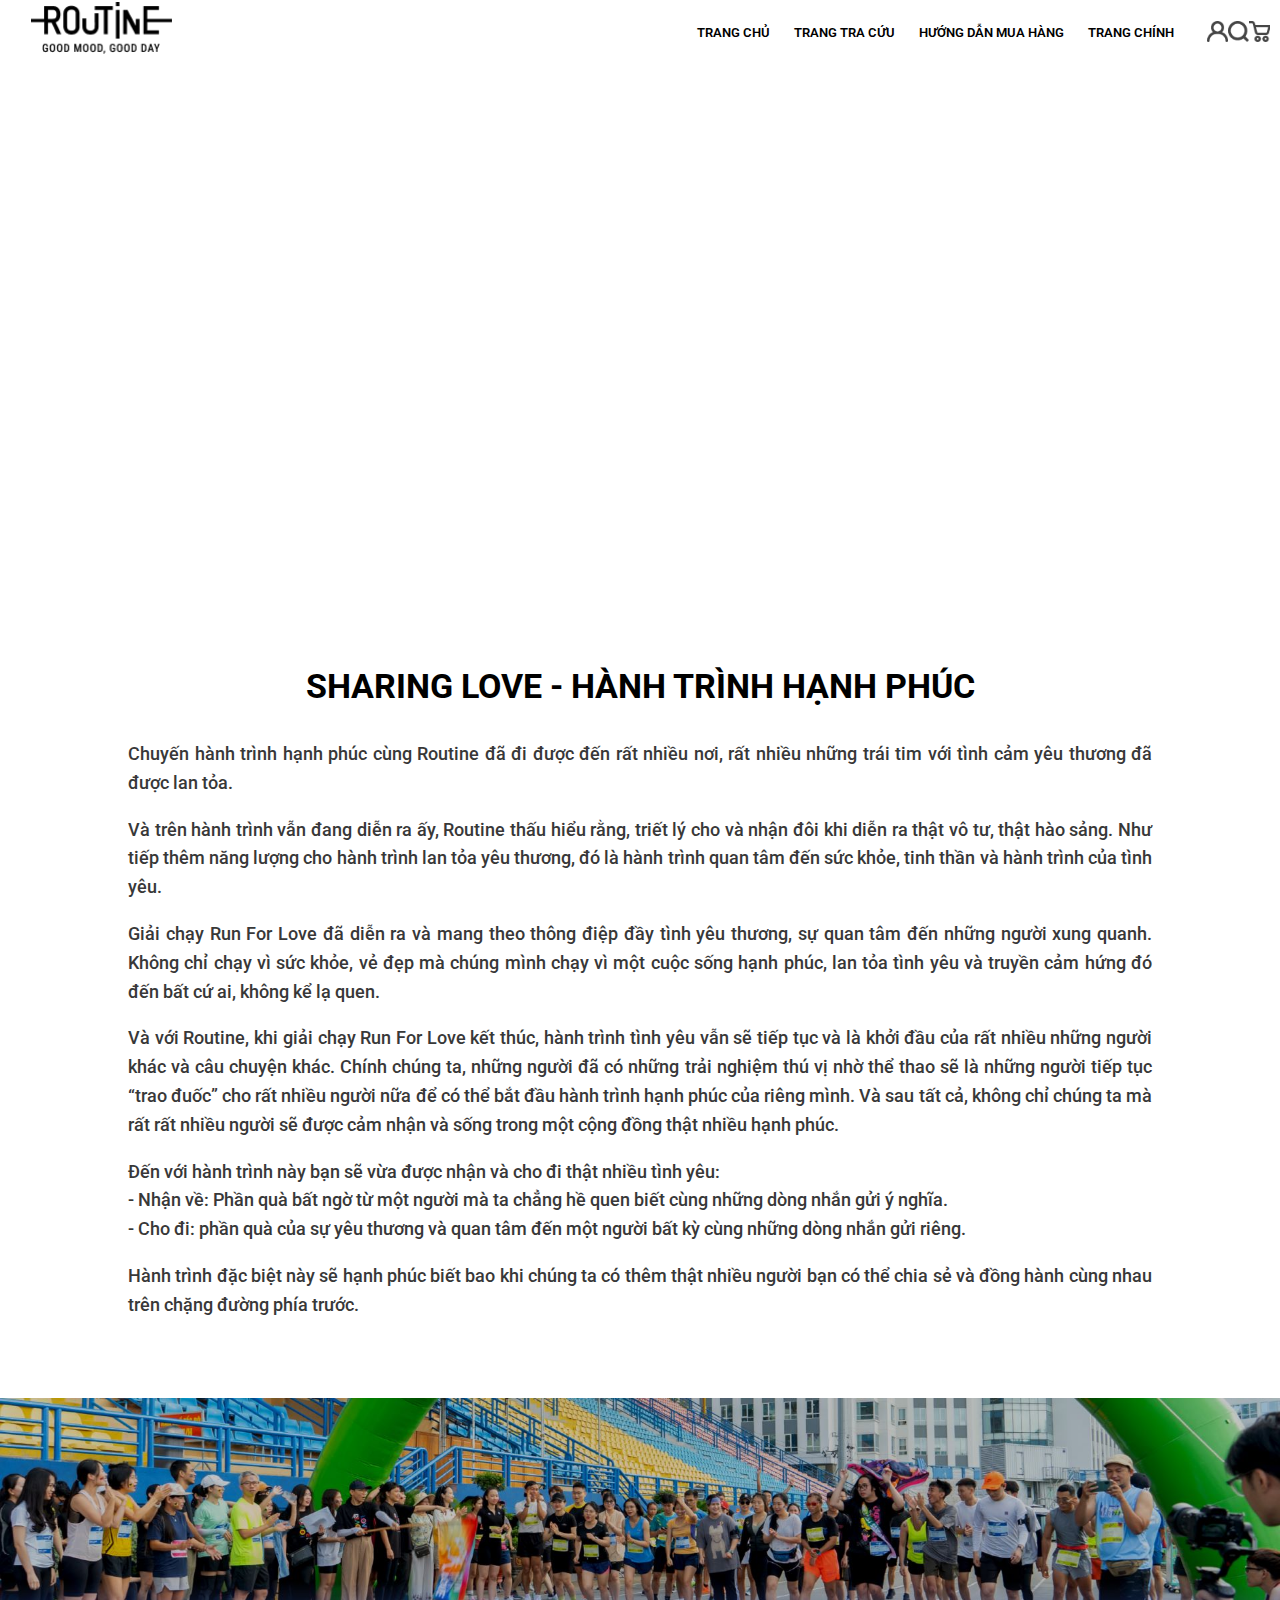
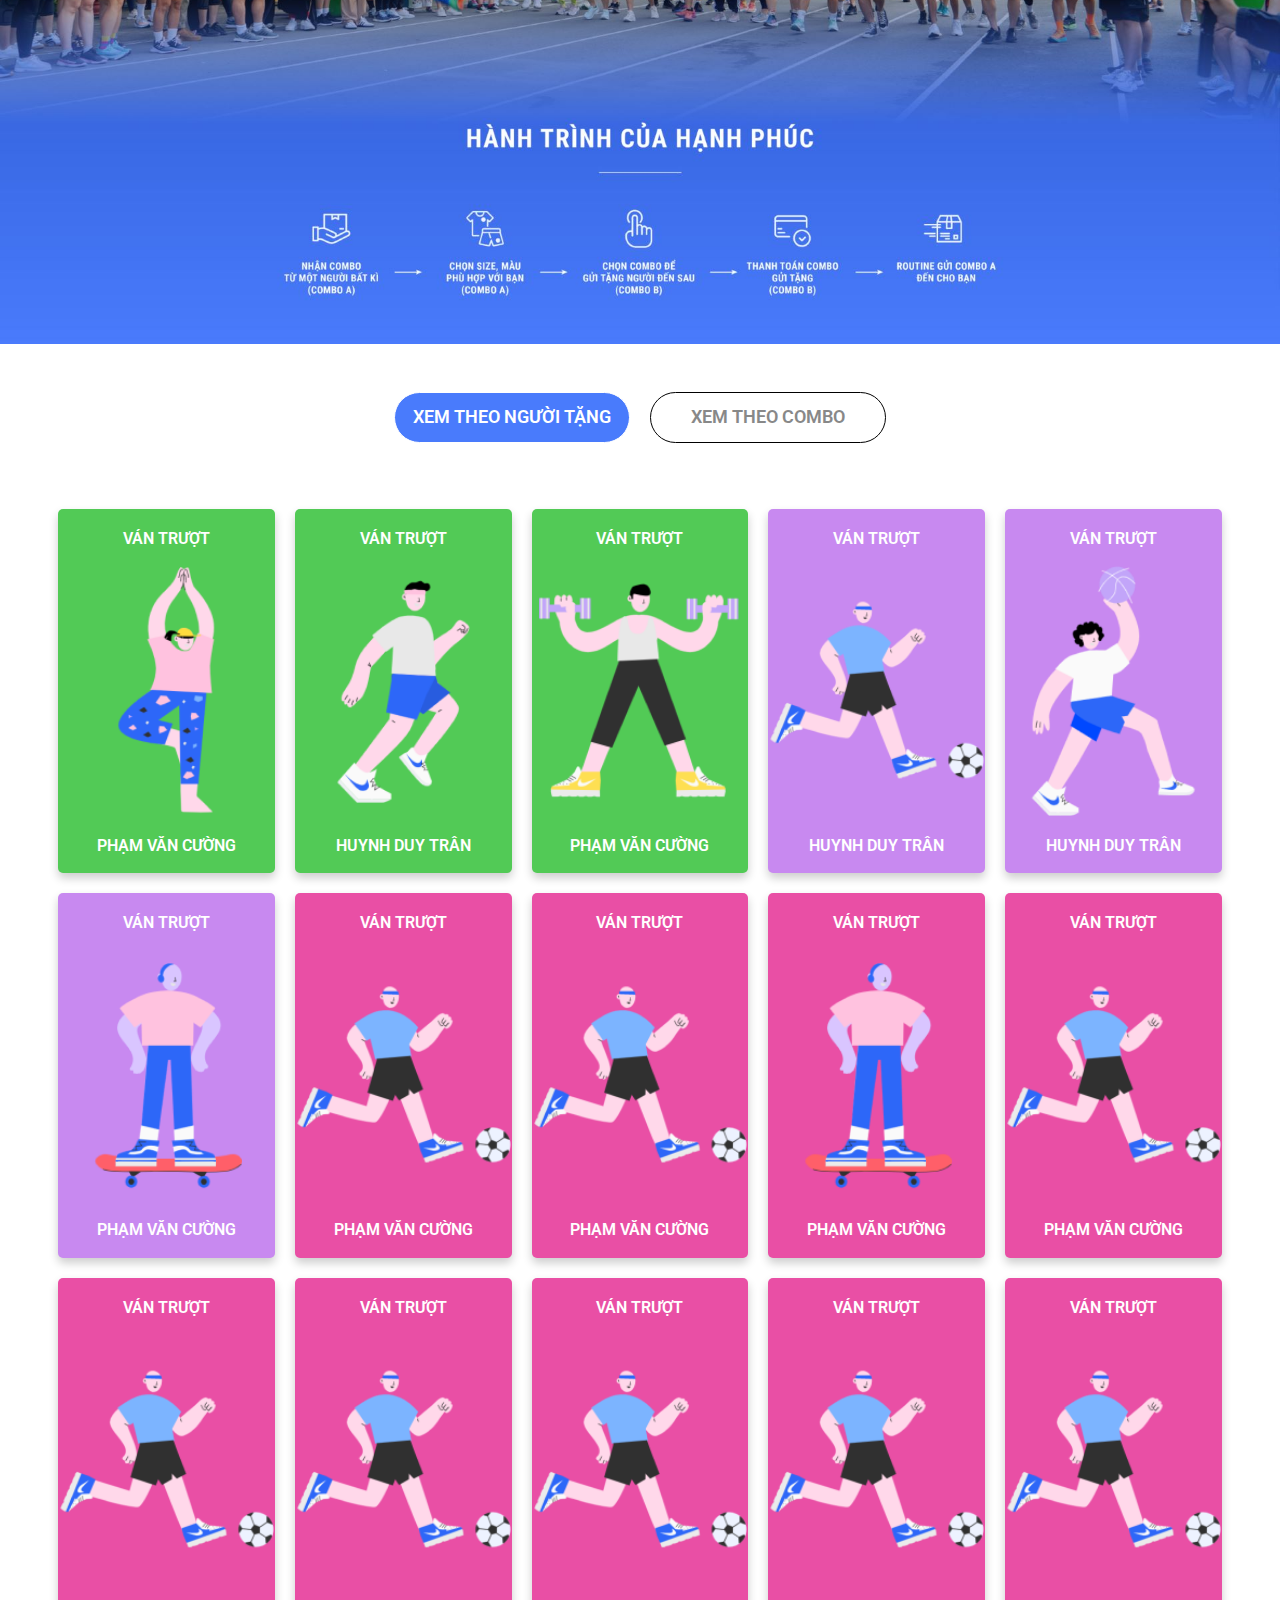
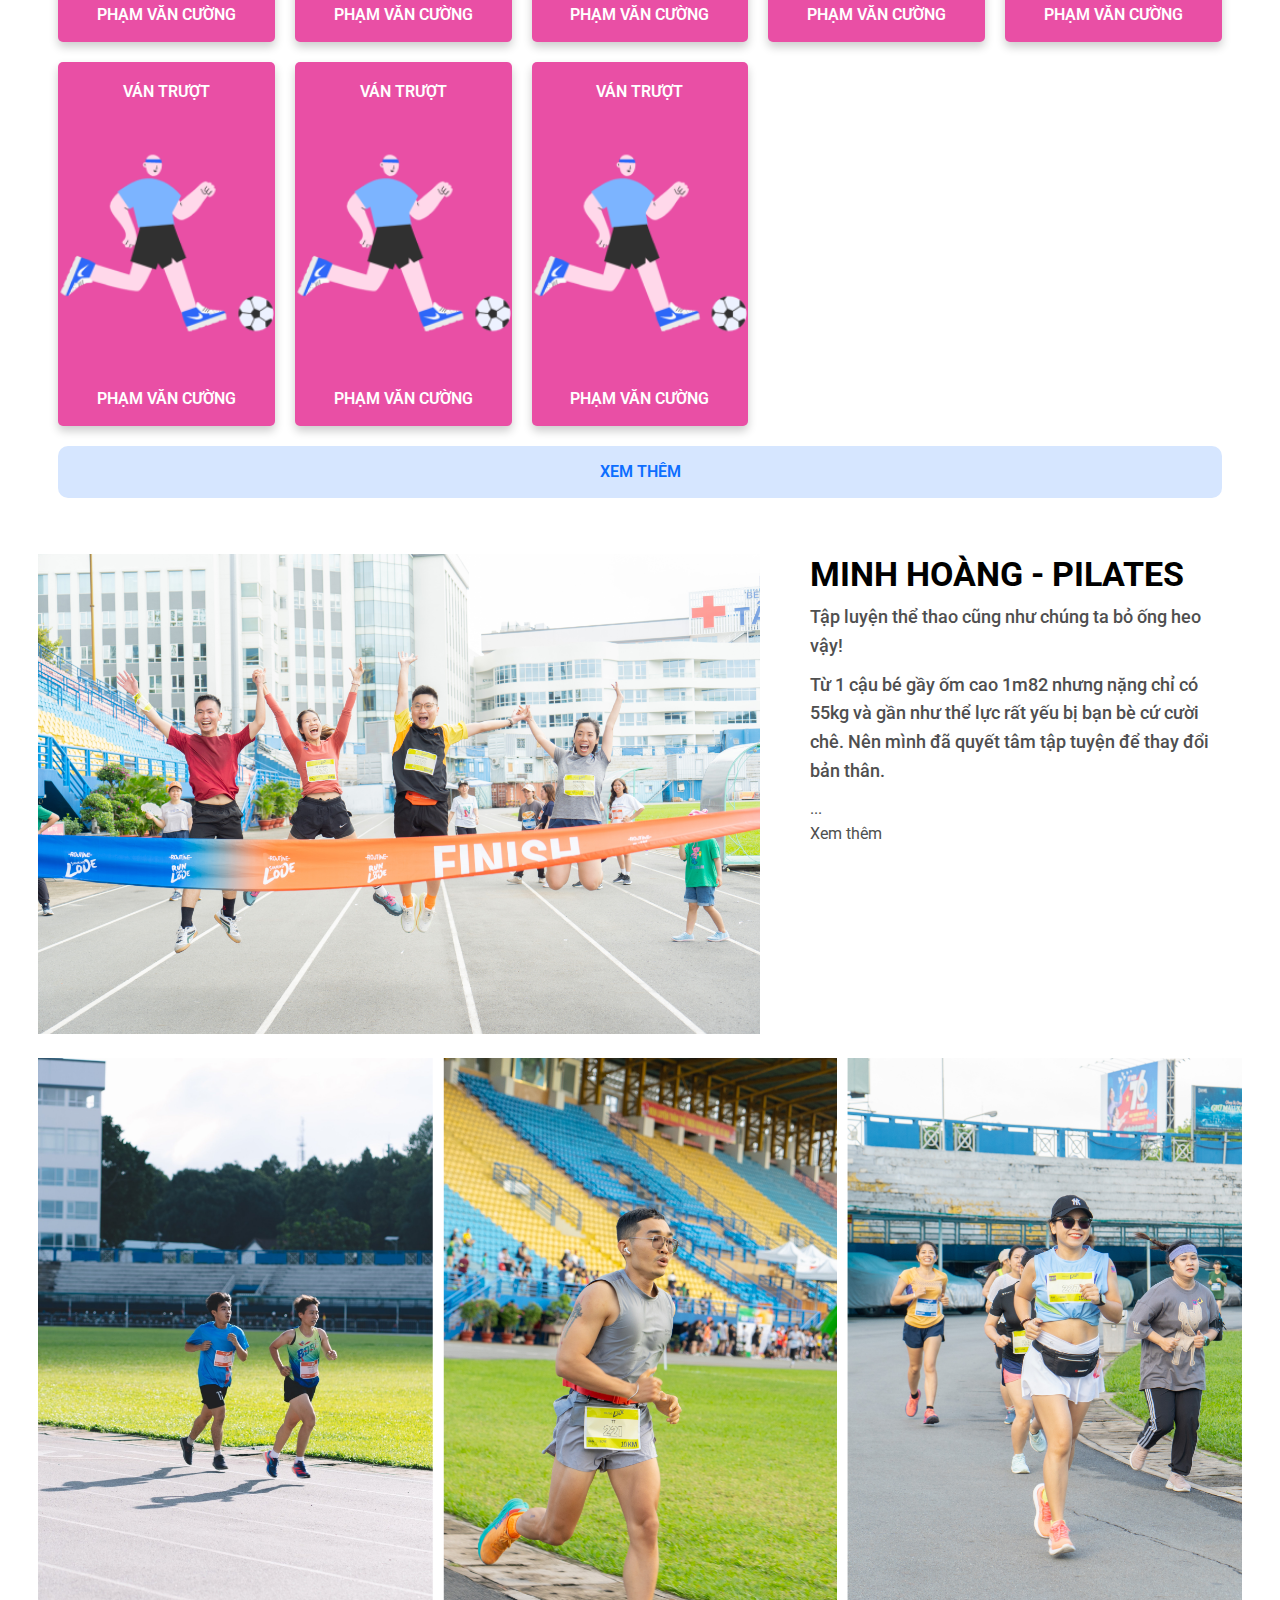
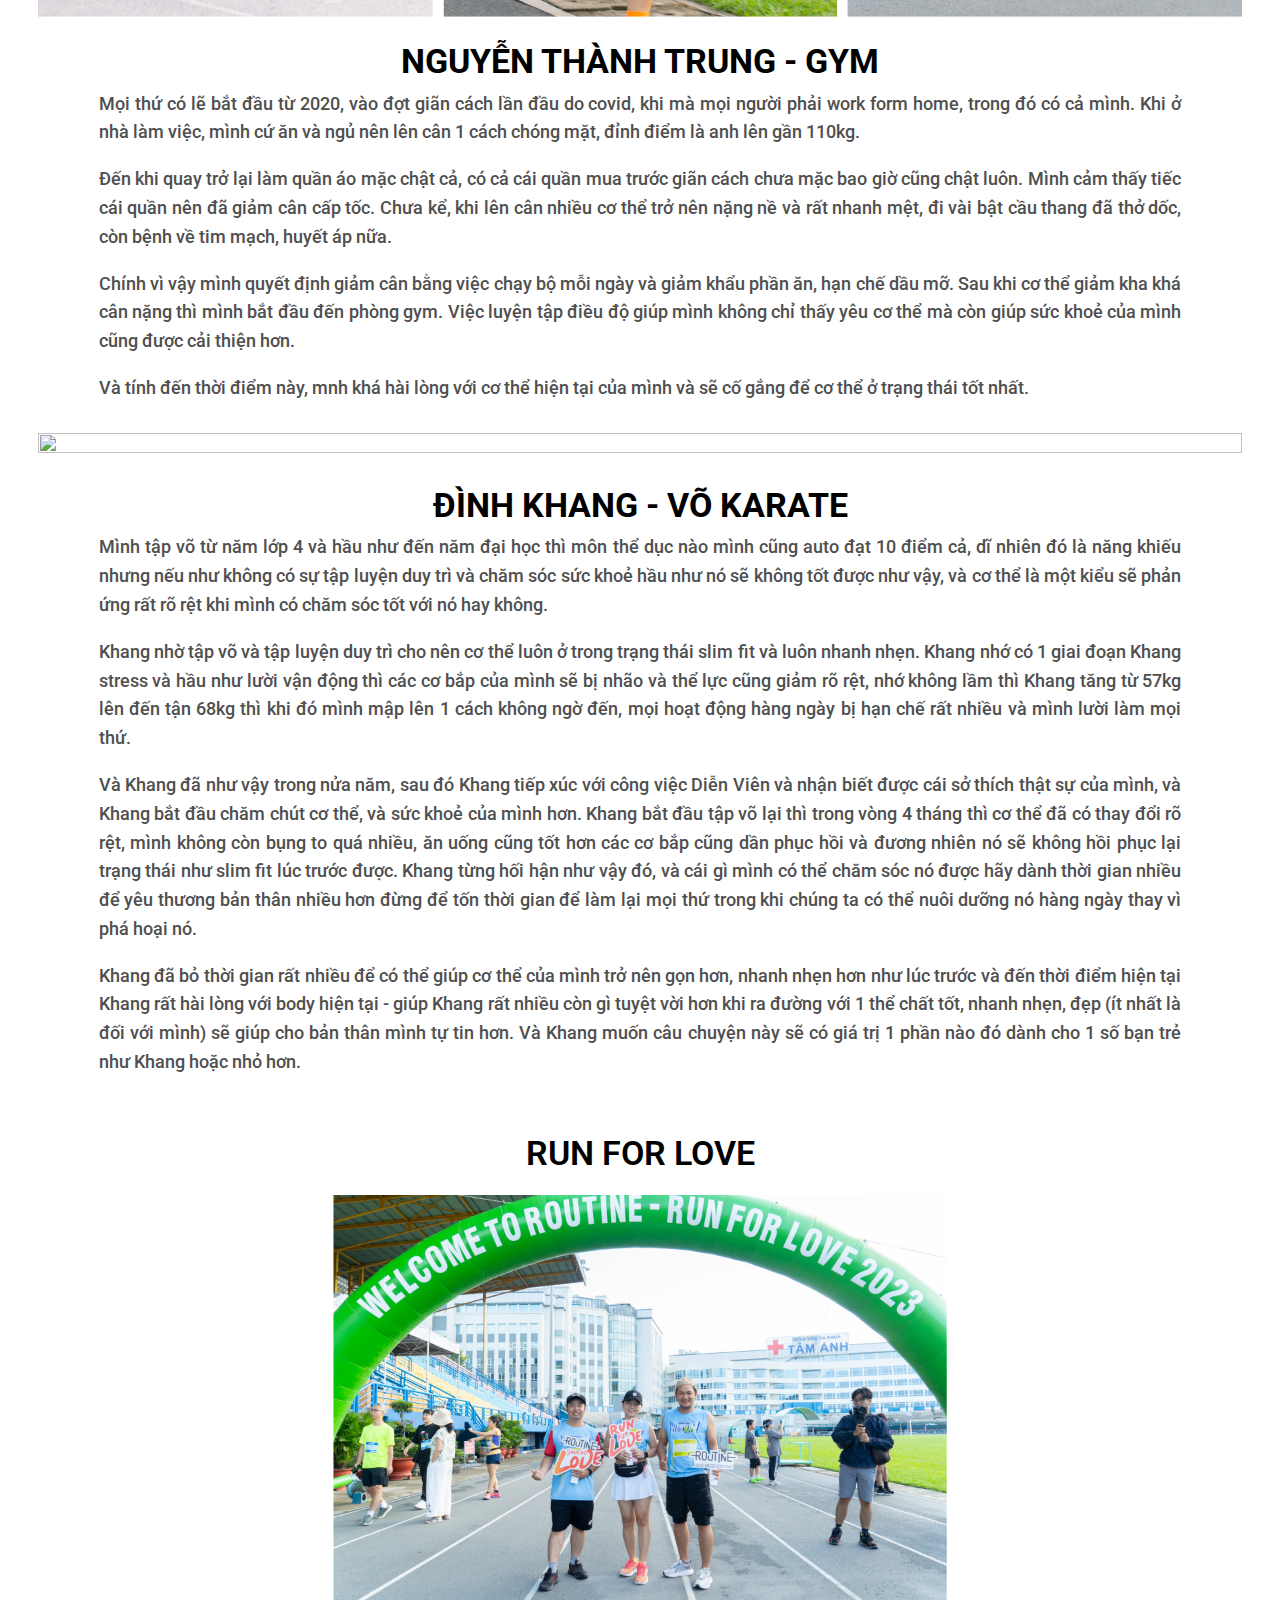
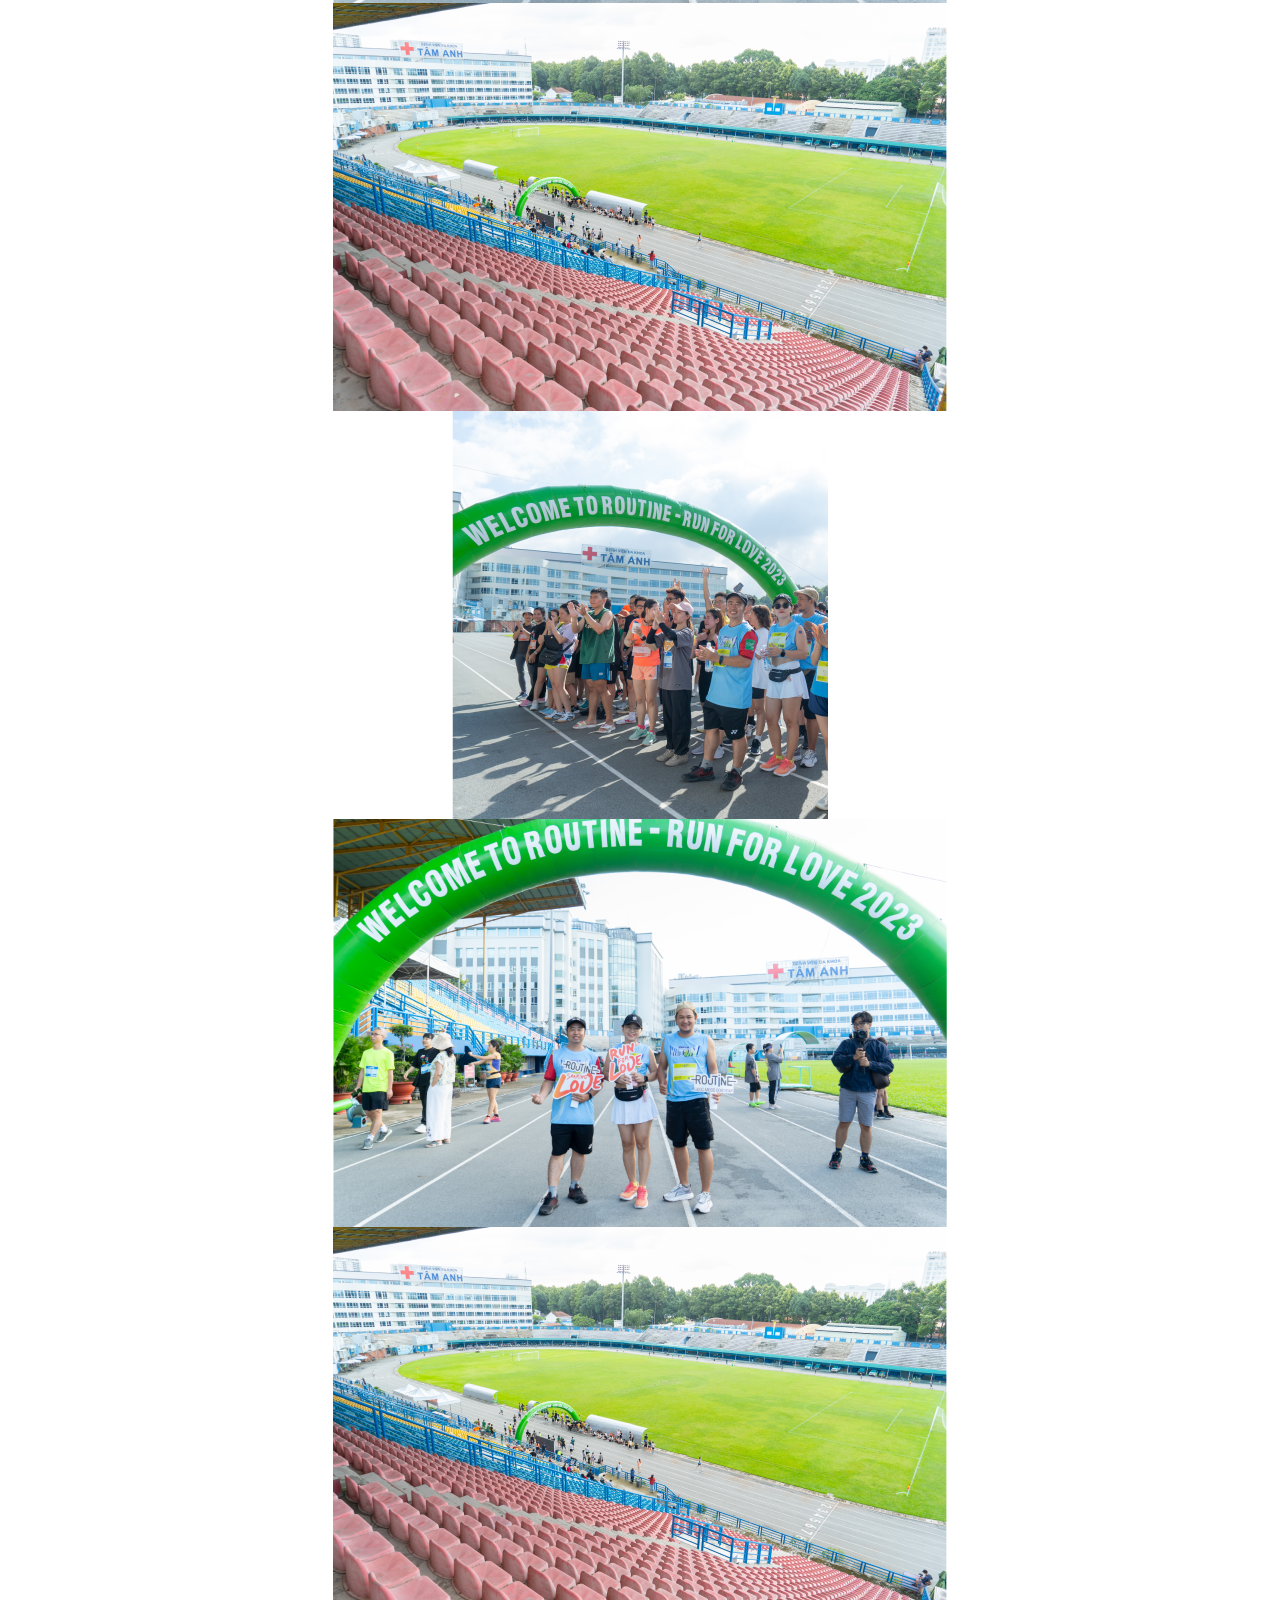
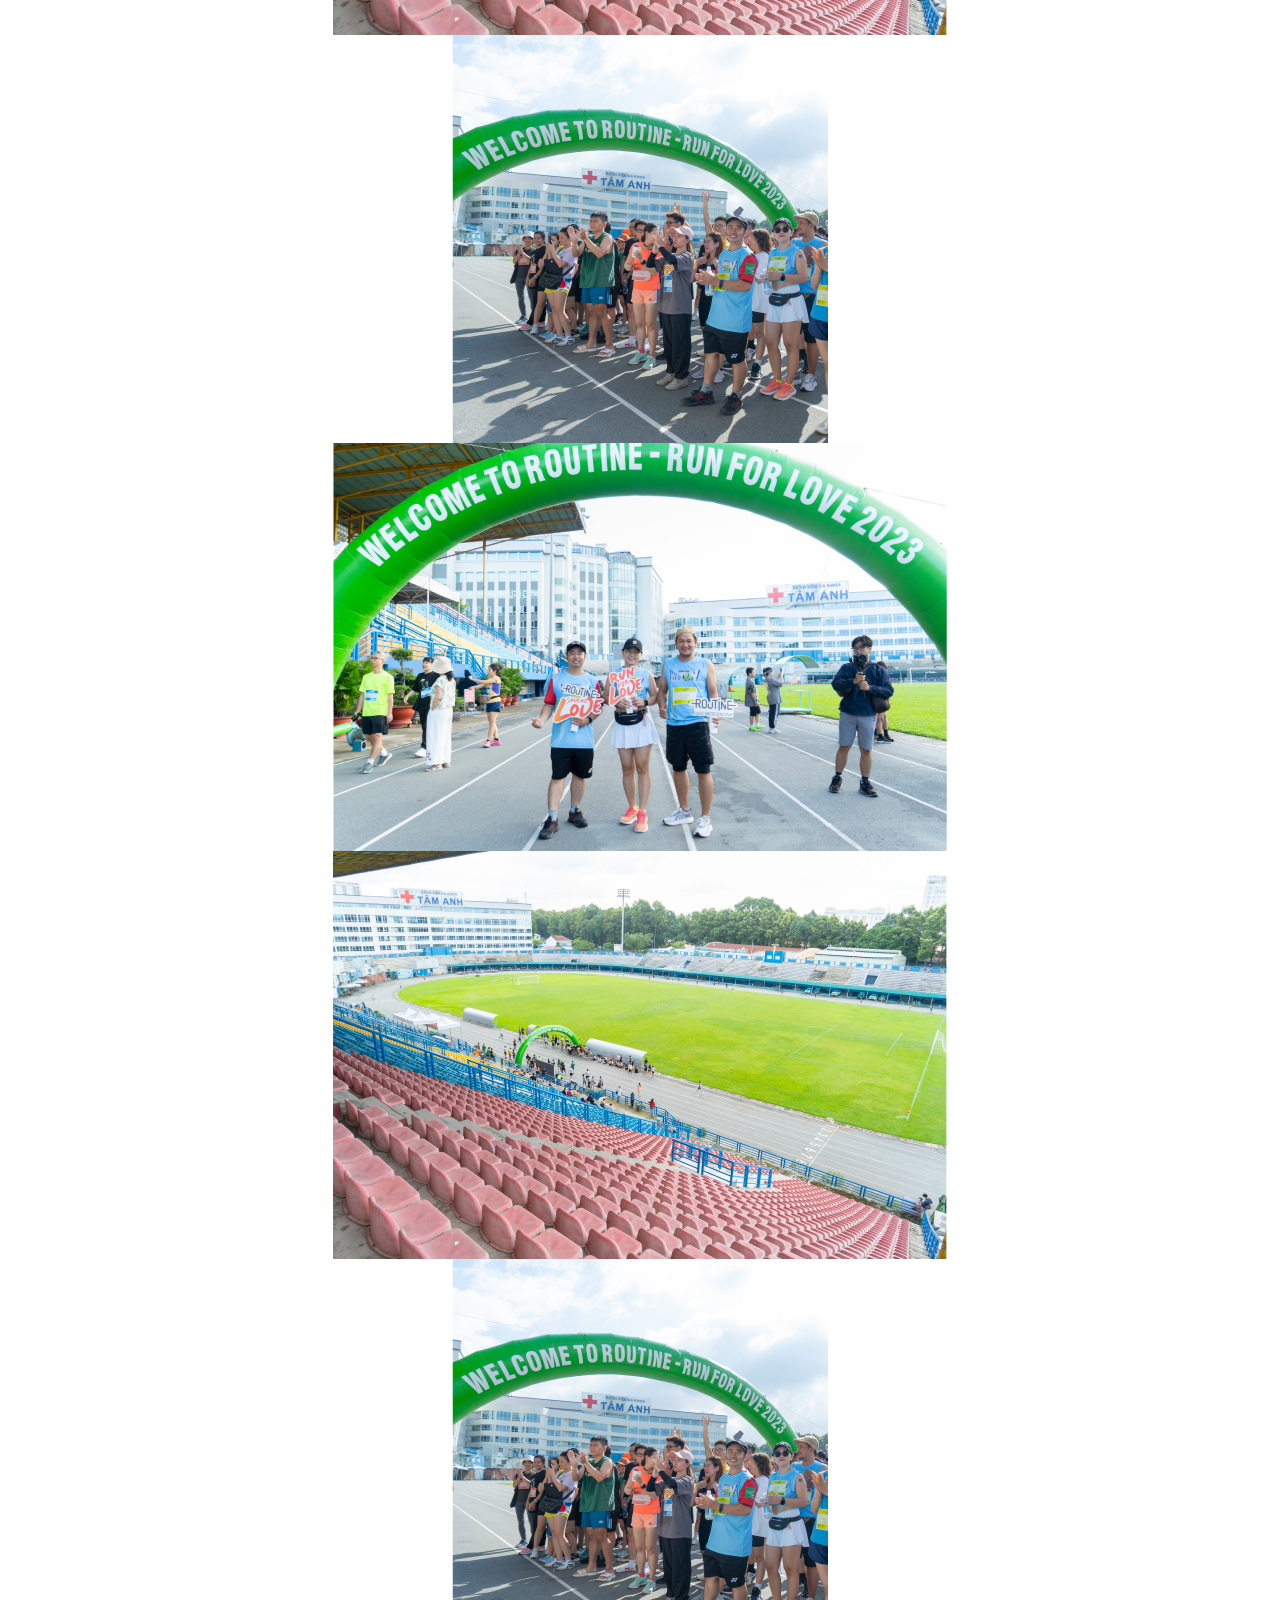
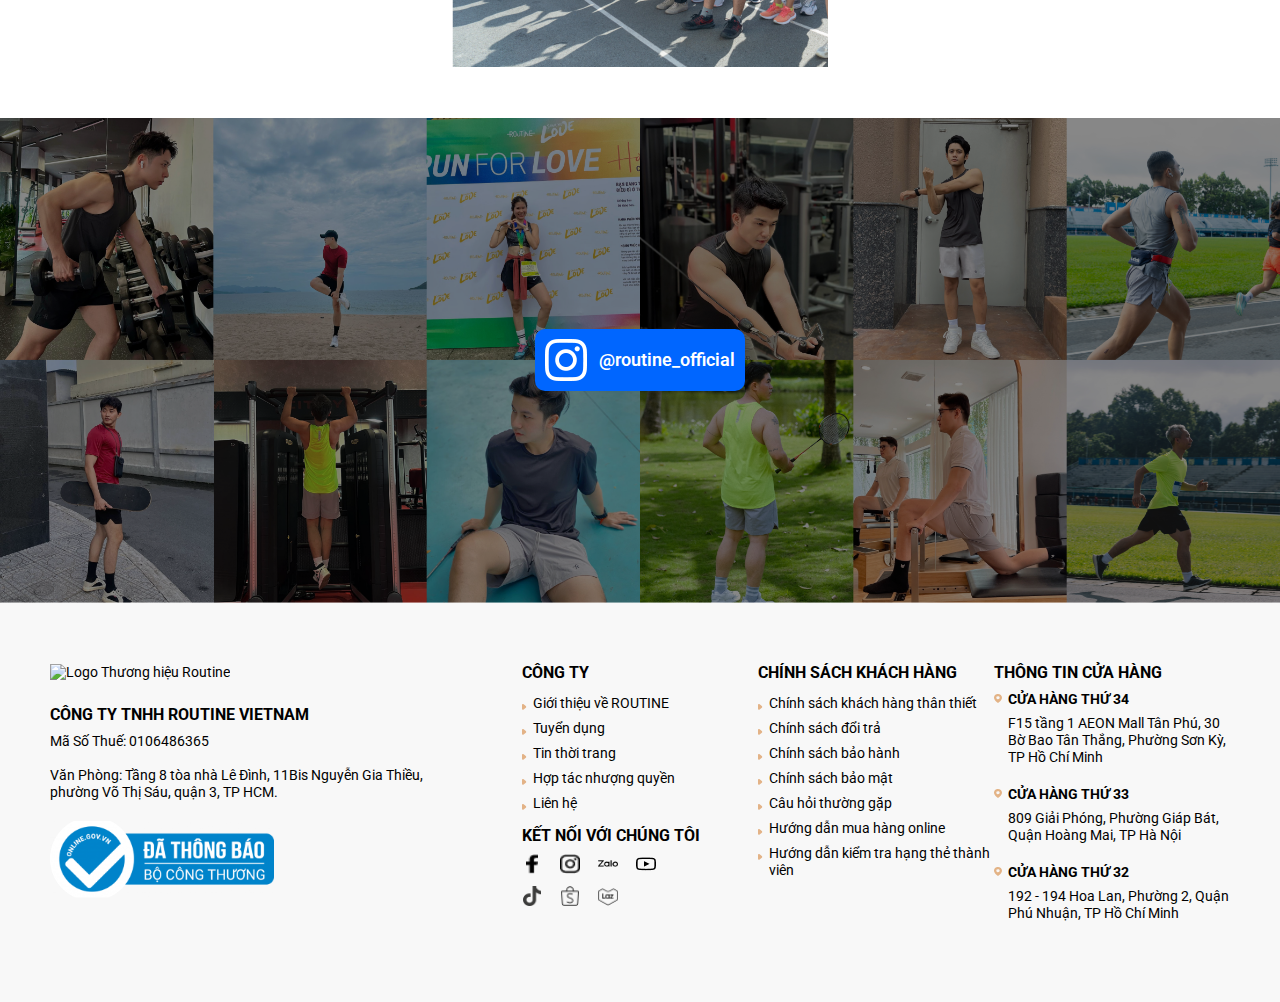
==== commit 78759389: "u" ====
--- a/index.html
+++ b/index.html
@@ -630,11 +630,24 @@
                 <div class="story-content">
                     <h2>MINH HOÀNG - PILATES</h2>
                     <p>Tập luyện thể thao cũng như chúng ta bỏ ống heo vậy!</p>
-                    <p>Từ 1 cậu bé gầy ốm cao 1m82 nhưng nặng chỉ có 55kg và gần như thể lực rất yếu bị bạn bè cứ cười chê. Nên mình đã quyết tâm tập tuyện để thay đổi bản thân.</p>
-                    <p>Năm mình bắt đầu tập luyện rất nhiều thứ làm mình chùn bước. Lý do chưa hiểu về cơ thể và nguồn dinh dưỡng hợp lý. Nên khoảng thời gian đầu gần như mình không thay đổi gì nhiều. Đến khi mình tìm được một nơi học tập và trau dồi cho mình những kiến thức về fitness, Yoga, pilates...Dần sau đó mình đã có thêm những kiến thức, kỹ năng và sự tự tin.</p>
-                    <p>Mình tìm đến bộ môn Yoga cũng như Pilates với mong muốn chữa lành và cải thiện các vấn đề về thể chất và cân bằng cơ thể. Sau những thời gian tập luyện và trải nghiệm mình nhận ra tập luyện mỗi ngày như cách chúng ta bỏ ống heo vậy, mỗi ngày 1 ít. Tập mỗi ngày tại thời điểm đó có thể chúng ra rất mệt nhưng về sau chúng ta sẽ nhận lại được là một cơ thể khoẻ mạnh và body đẹp.
-                    </p>
-                    <p>Hiện mình đang là Hướng Dẫn Viên Yoga và Pilates với tinh thần mang lại sức khoẻ và cải thiện vóc dáng cho những khách hàng đang có vấn đề về sức khoẻ và các bệnh lý về cột sống.</p>
+                    <p>Từ 1 cậu bé gầy ốm cao 1m82 nhưng nặng chỉ có 55kg và gần như thể lực rất yếu bị bạn bè cứ cười
+                        chê. Nên mình đã quyết tâm tập tuyện để thay đổi bản thân.</p>
+                    <span id="dots">...</span>
+                    <div id="more">
+                        <p>Năm mình bắt đầu tập luyện rất nhiều thứ làm mình chùn bước. Lý do chưa hiểu về cơ thể và
+                            nguồn dinh dưỡng hợp lý. Nên khoảng thời gian đầu gần như mình không thay đổi gì nhiều. Đến
+                            khi mình tìm được một nơi học tập và trau dồi cho mình những kiến thức về fitness, Yoga,
+                            pilates...Dần sau đó mình đã có thêm những kiến thức, kỹ năng và sự tự tin.</p>
+                        <p>Mình tìm đến bộ môn Yoga cũng như Pilates với mong muốn chữa lành và cải thiện các vấn đề về
+                            thể chất và cân bằng cơ thể. Sau những thời gian tập luyện và trải nghiệm mình nhận ra tập
+                            luyện mỗi ngày như cách chúng ta bỏ ống heo vậy, mỗi ngày 1 ít. Tập mỗi ngày tại thời điểm
+                            đó có thể chúng ra rất mệt nhưng về sau chúng ta sẽ nhận lại được là một cơ thể khoẻ mạnh và
+                            body đẹp.
+                        </p>
+                        <p>Hiện mình đang là Hướng Dẫn Viên Yoga và Pilates với tinh thần mang lại sức khoẻ và cải thiện
+                            vóc dáng cho những khách hàng đang có vấn đề về sức khoẻ và các bệnh lý về cột sống.</p>
+                    </div>
+                    <span onclick="myFunction()" id="myBtn">Xem thêm</span>
                 </div>
             </div>
             <div class="story-2">
--- a/css/style.css
+++ b/css/style.css
@@ -7,7 +7,7 @@
     box-sizing: border-box;
     font-family: sans-serif;
     list-style: none;
-    font-family: 'Roboto', sans-serif;
+    font-family: 'Roboto', sans-serif !important;
 }
 
 ol,
@@ -674,15 +674,16 @@
 
 .introduce .description p {
     font-size: 18px;
-    font-weight: 600;
+    font-weight: 500;
     color: #383838;
     padding-bottom: 18px;
     text-align: justify;
 }
 
 .block-banner {
-    margin: 5% auto;
+    margin: 2% auto;
     max-width: 1600px;
+    display: none;
 }
 
 .introduce .intro-img {
@@ -745,7 +746,7 @@
     display: flex;
     flex-wrap: wrap;
     gap: 50px;
-    margin: 3% auto;
+    margin: 1% auto;
 }
 
 .story .story-1 .story-img {
@@ -761,7 +762,6 @@
     width: 35%;
     display: flex;
     flex-direction: column;
-    justify-content: center;
 }
 
 .story .story-2 {
@@ -769,7 +769,7 @@
     justify-content: center;
     flex-direction: column;
     align-items: center;
-    margin: 4% auto;
+    margin: 1% auto;
 }
 
 .story .story-2 .story-img {
@@ -808,14 +808,15 @@
 }
 
 .story .story-1 .story-content p {
-    font-size: 20px;
+    font-size: 18px;
     font-family: 'Roboto', sans-serif;
     font-weight: 500;
+    padding-bottom: 10px;
 }
 
 .story .story-2 .story-content p,
 .story .story-3 .story-content p {
-    font-size: 20px;
+    font-size: 18px;
     text-align: justify;
     padding-bottom: 18px;
     font-family: 'Roboto', sans-serif;
@@ -934,6 +935,7 @@
 }
 
 .block-carousel .row-carousel .carousel-title {
+    margin-bottom: 1%;
     display: flex;
     justify-content: center;
 }
@@ -943,6 +945,7 @@
     font-weight: 600;
     text-transform: uppercase;
     font-family: 'Roboto', sans-serif;
+    color: #000;
 }
 
 .block-carousel .row-carousel .main-carousel .carousel-cell {
@@ -1397,4 +1400,9 @@
         width: 300px;
         margin: 0px auto;
     }
-}+}
+
+#more {
+    display: none;
+    transition: opacity 0.5s;
+}
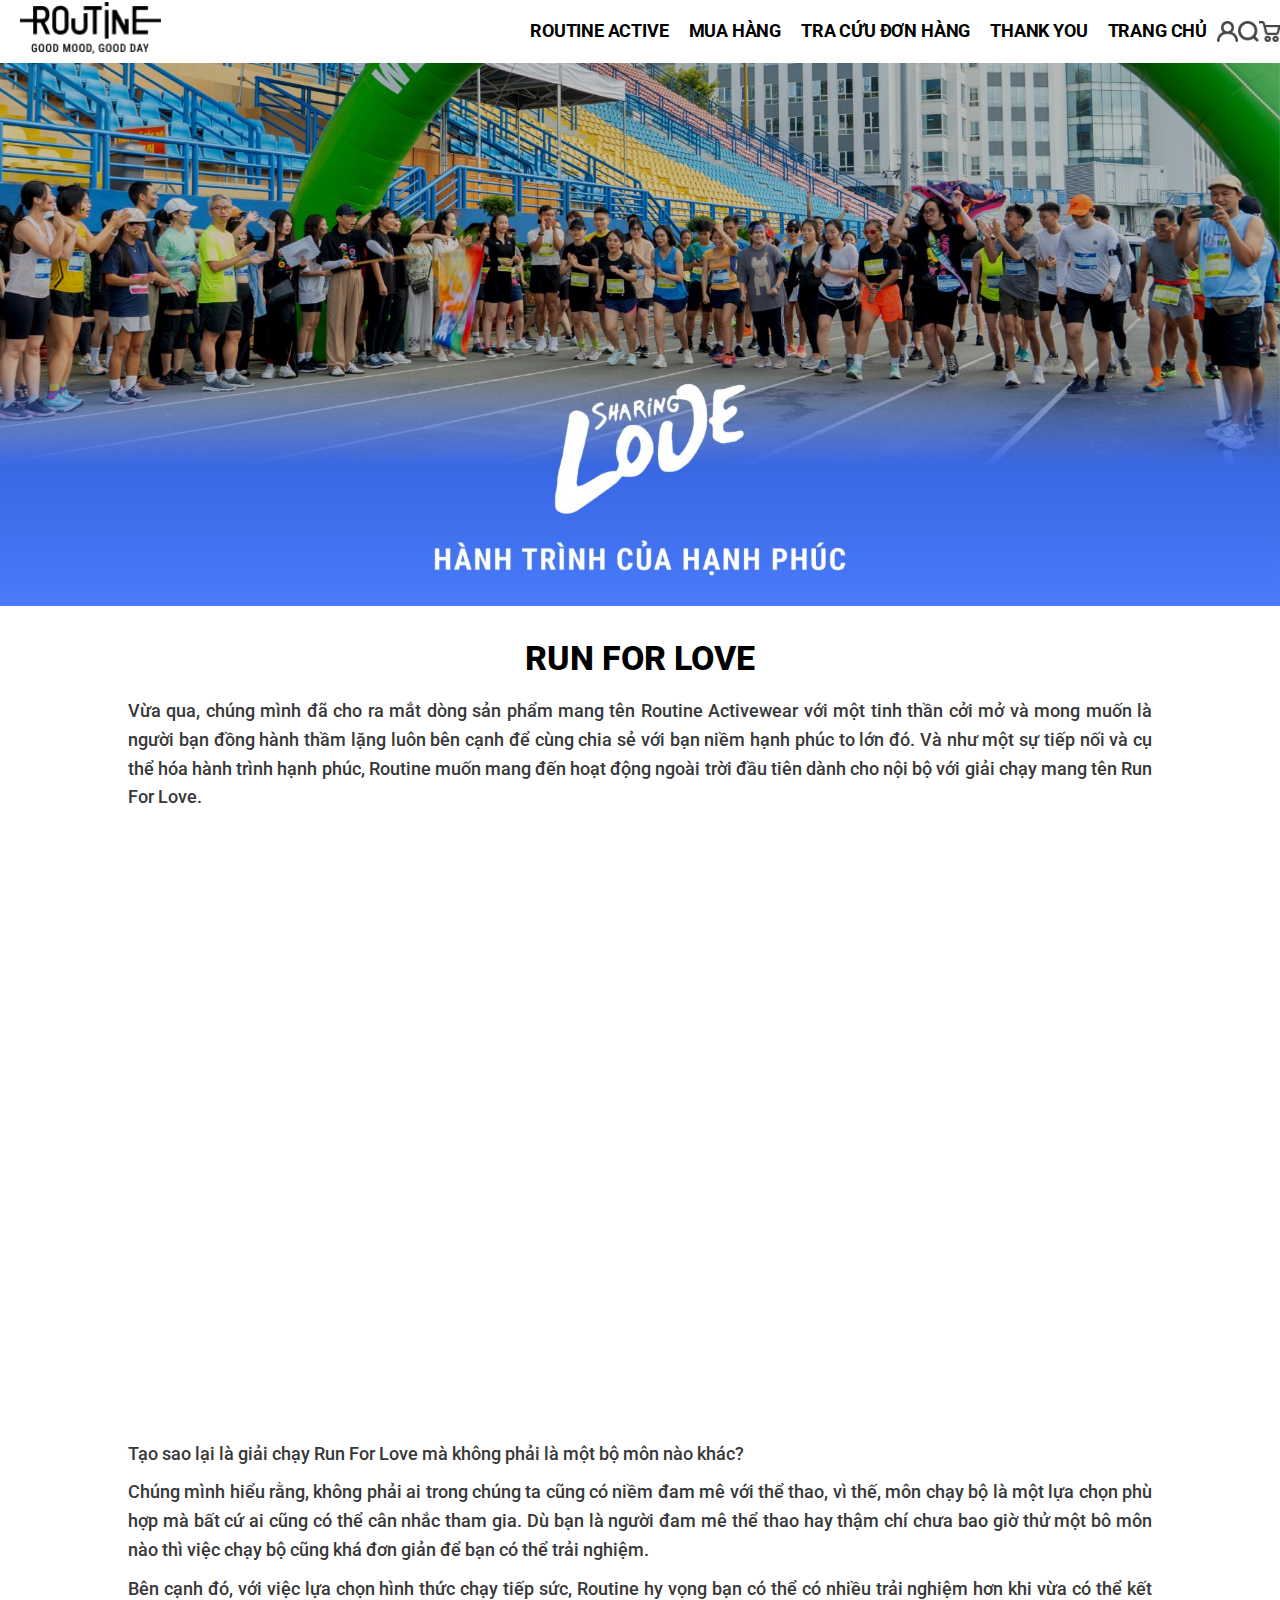
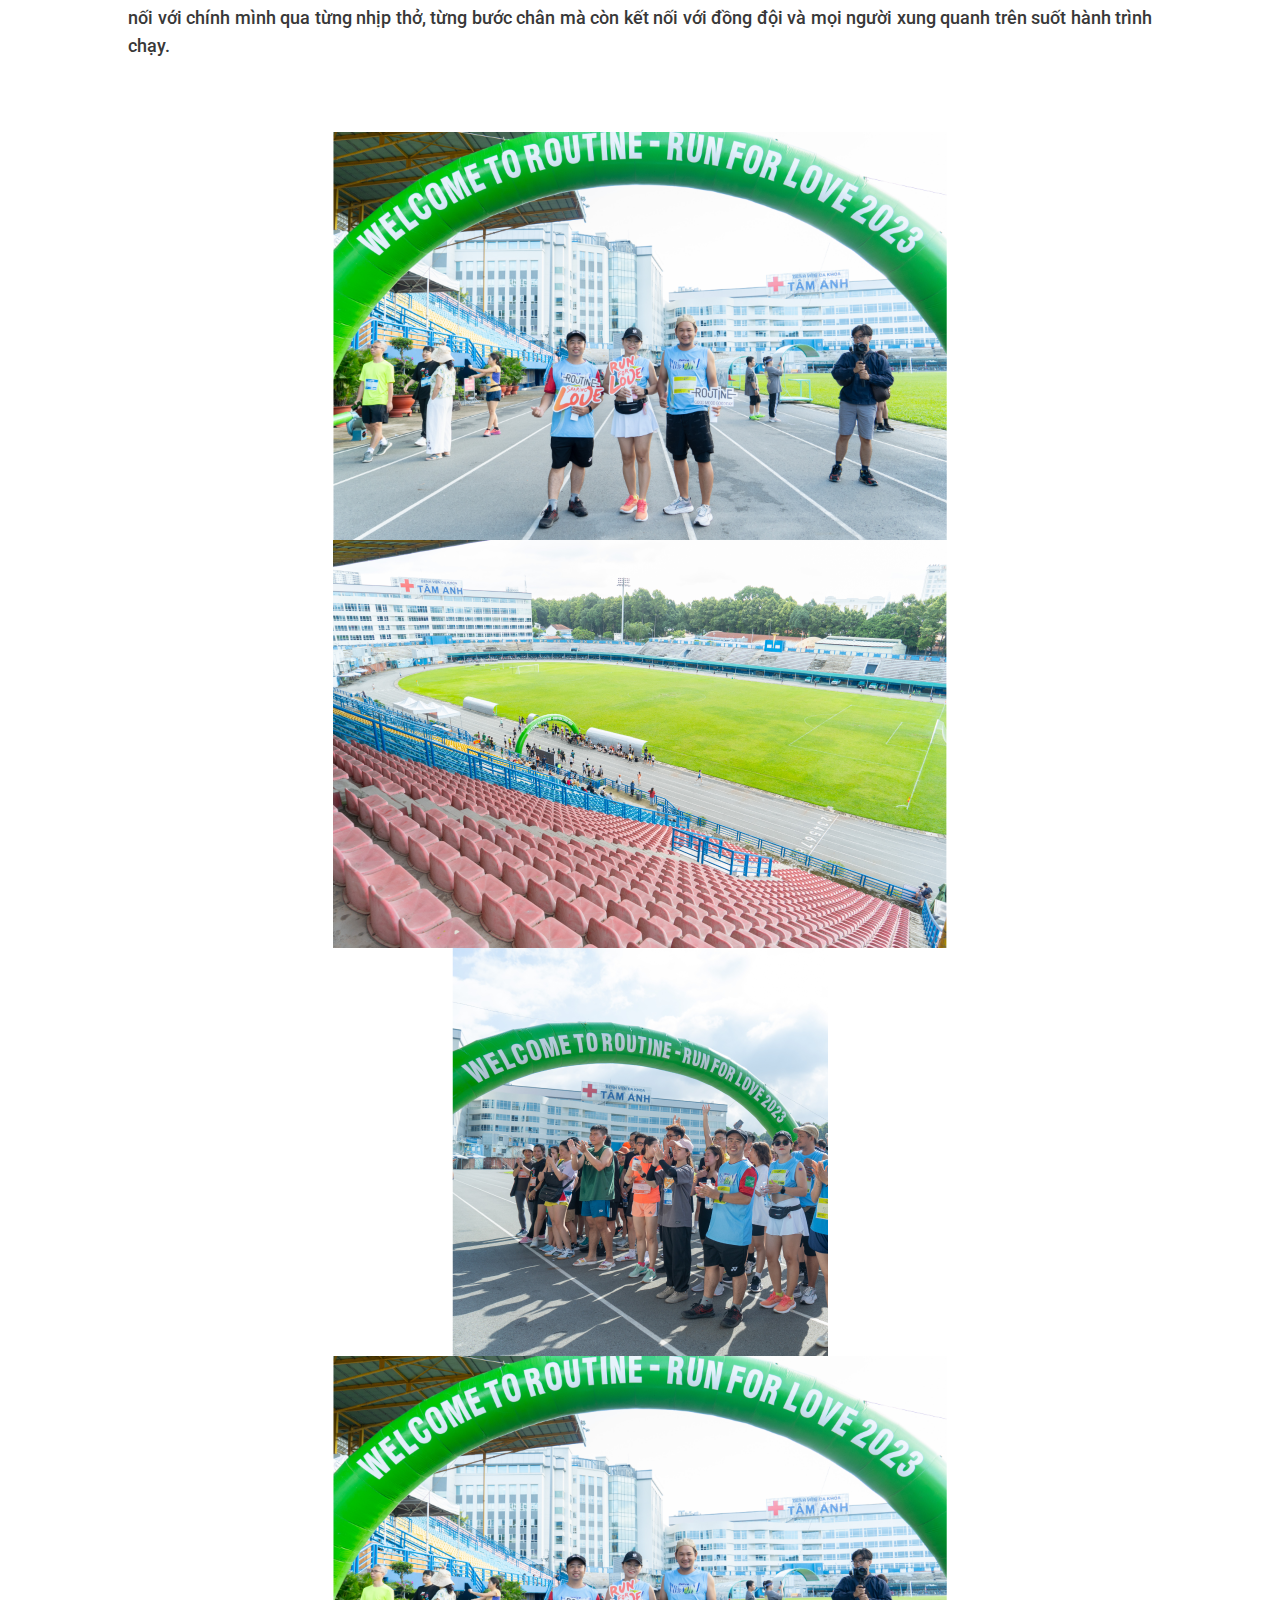
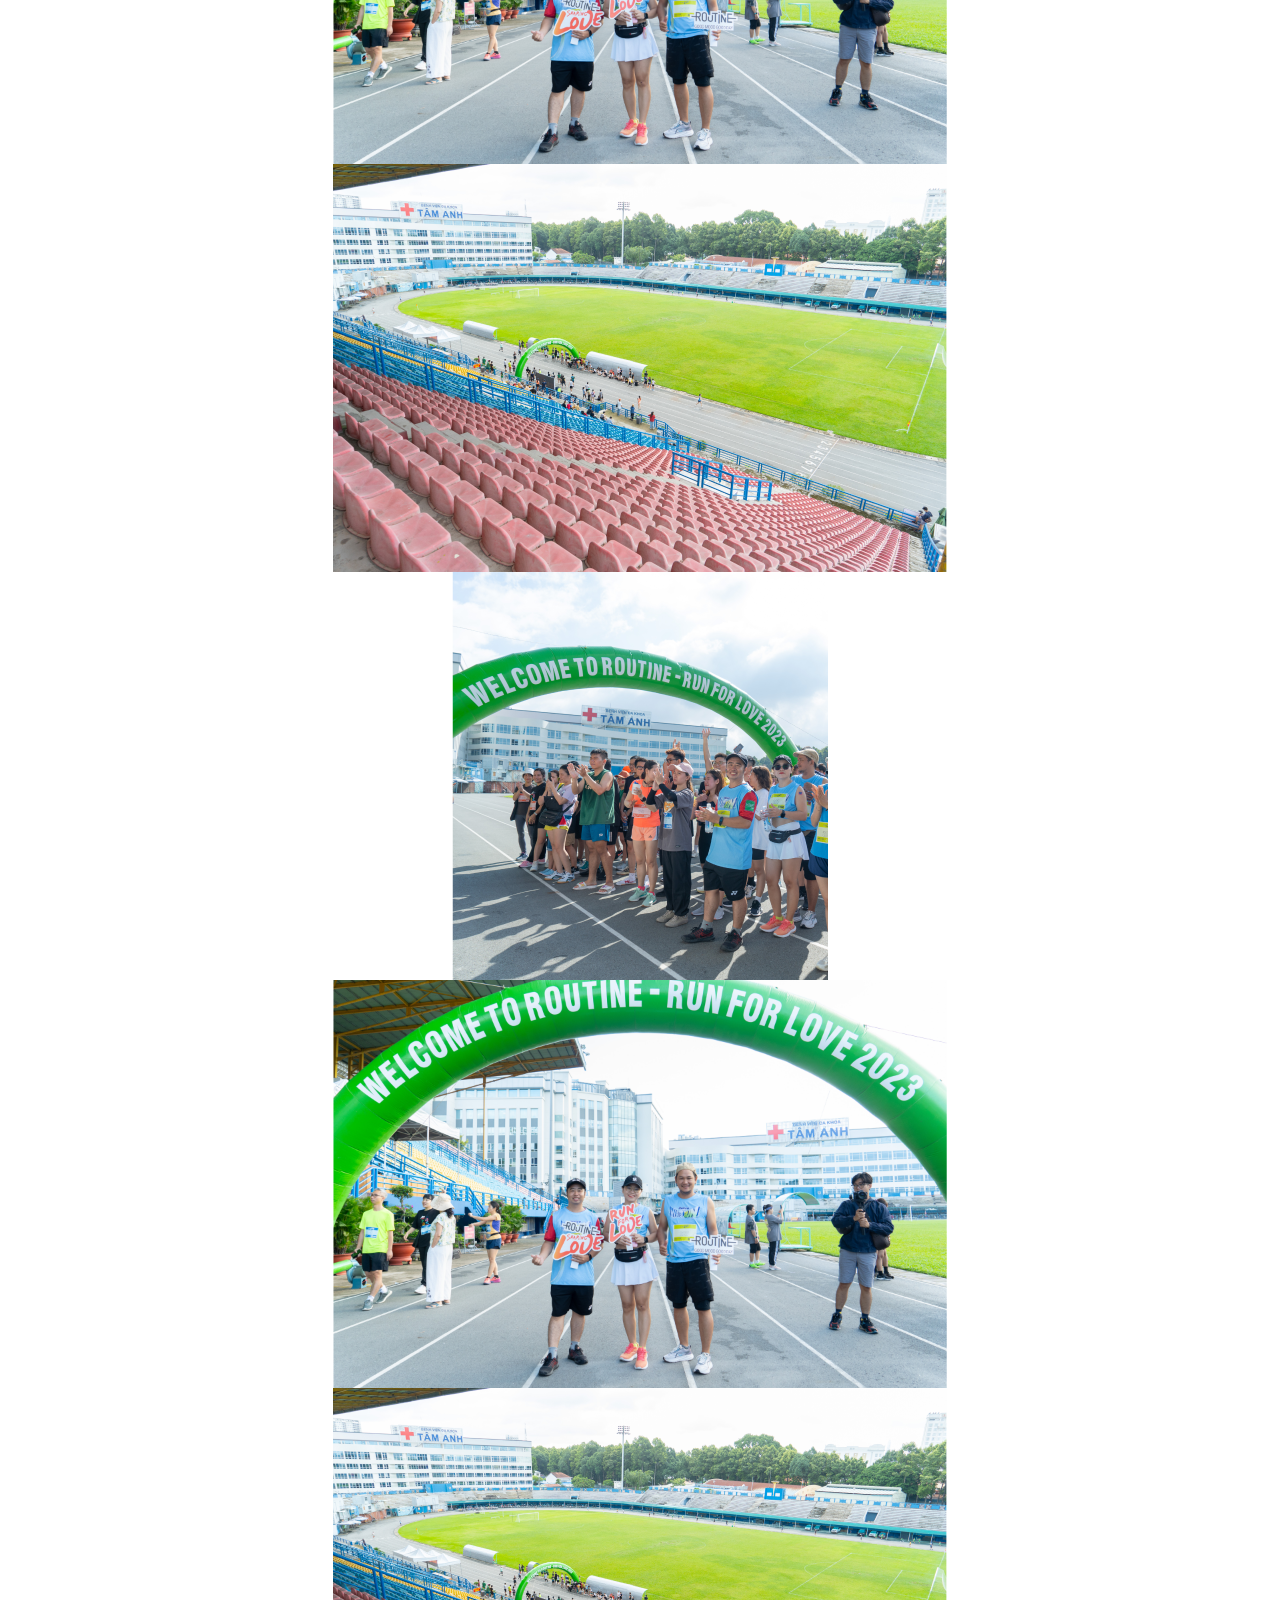
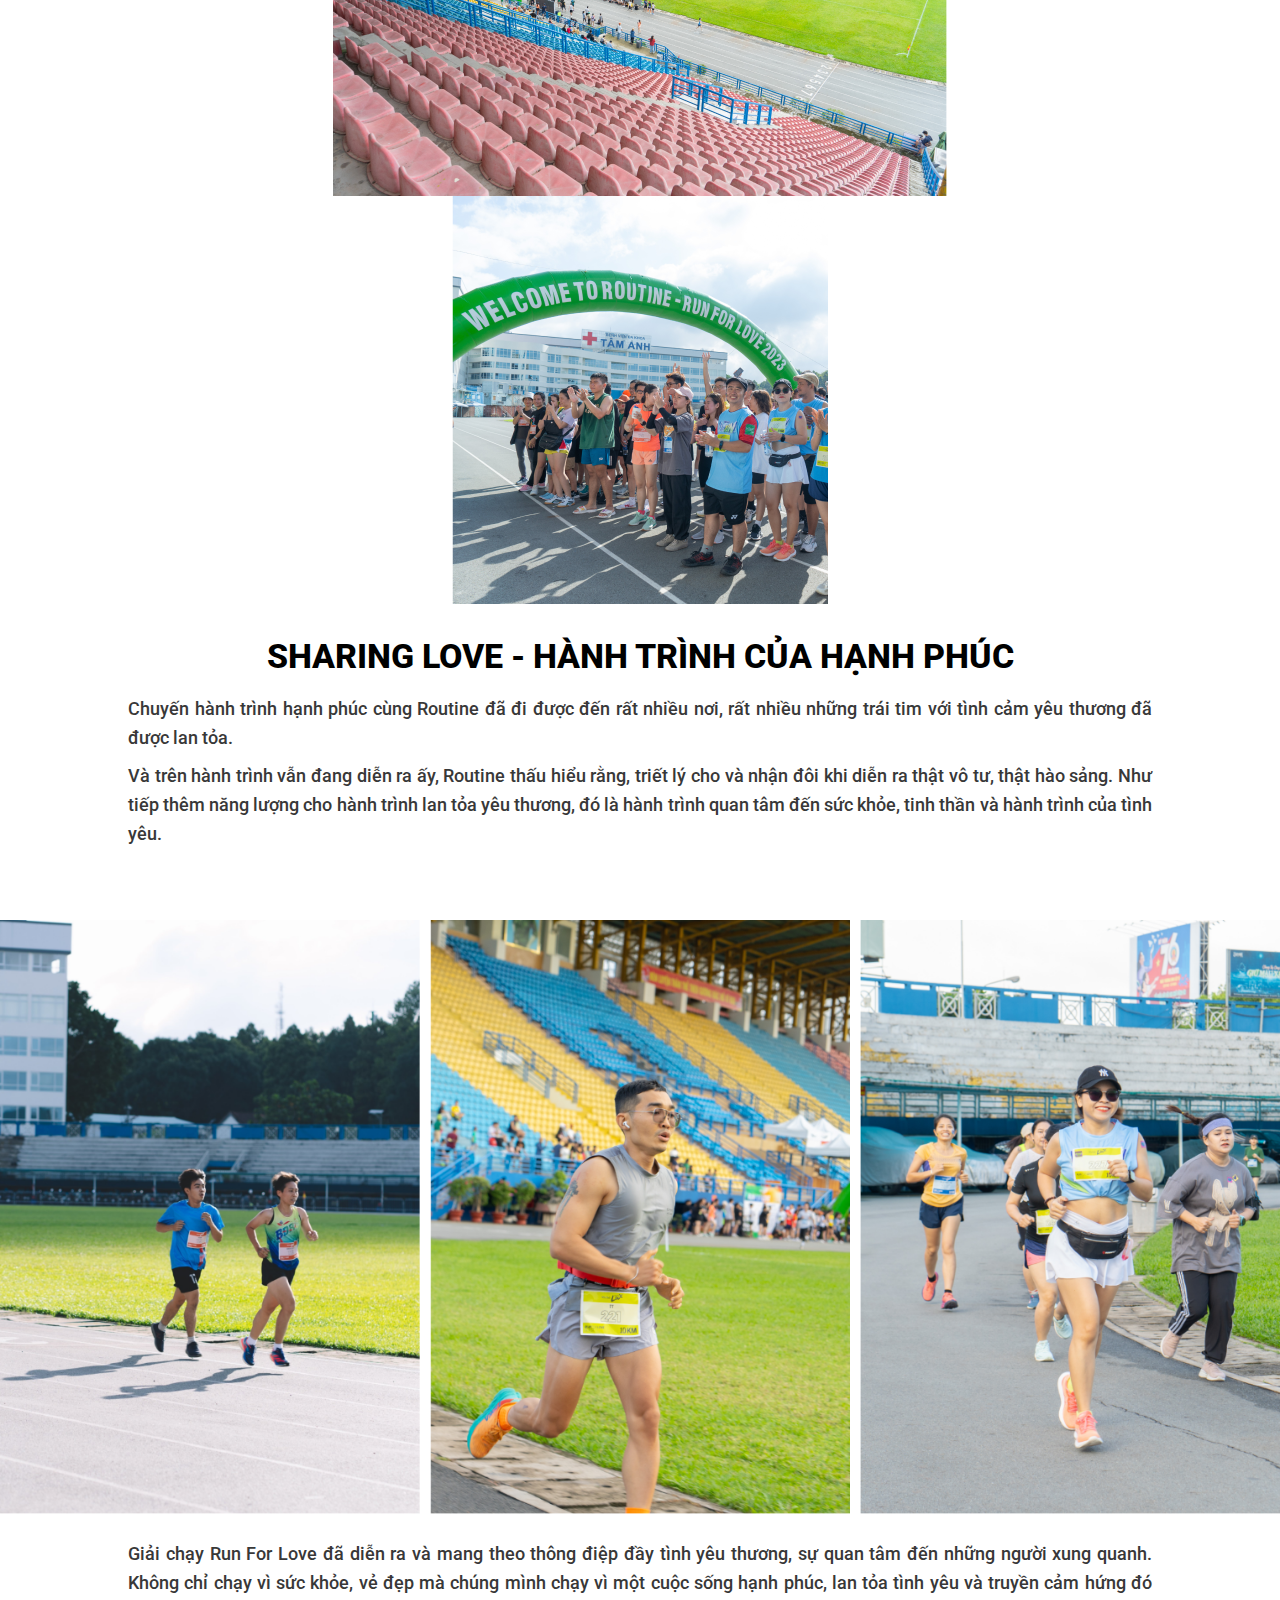
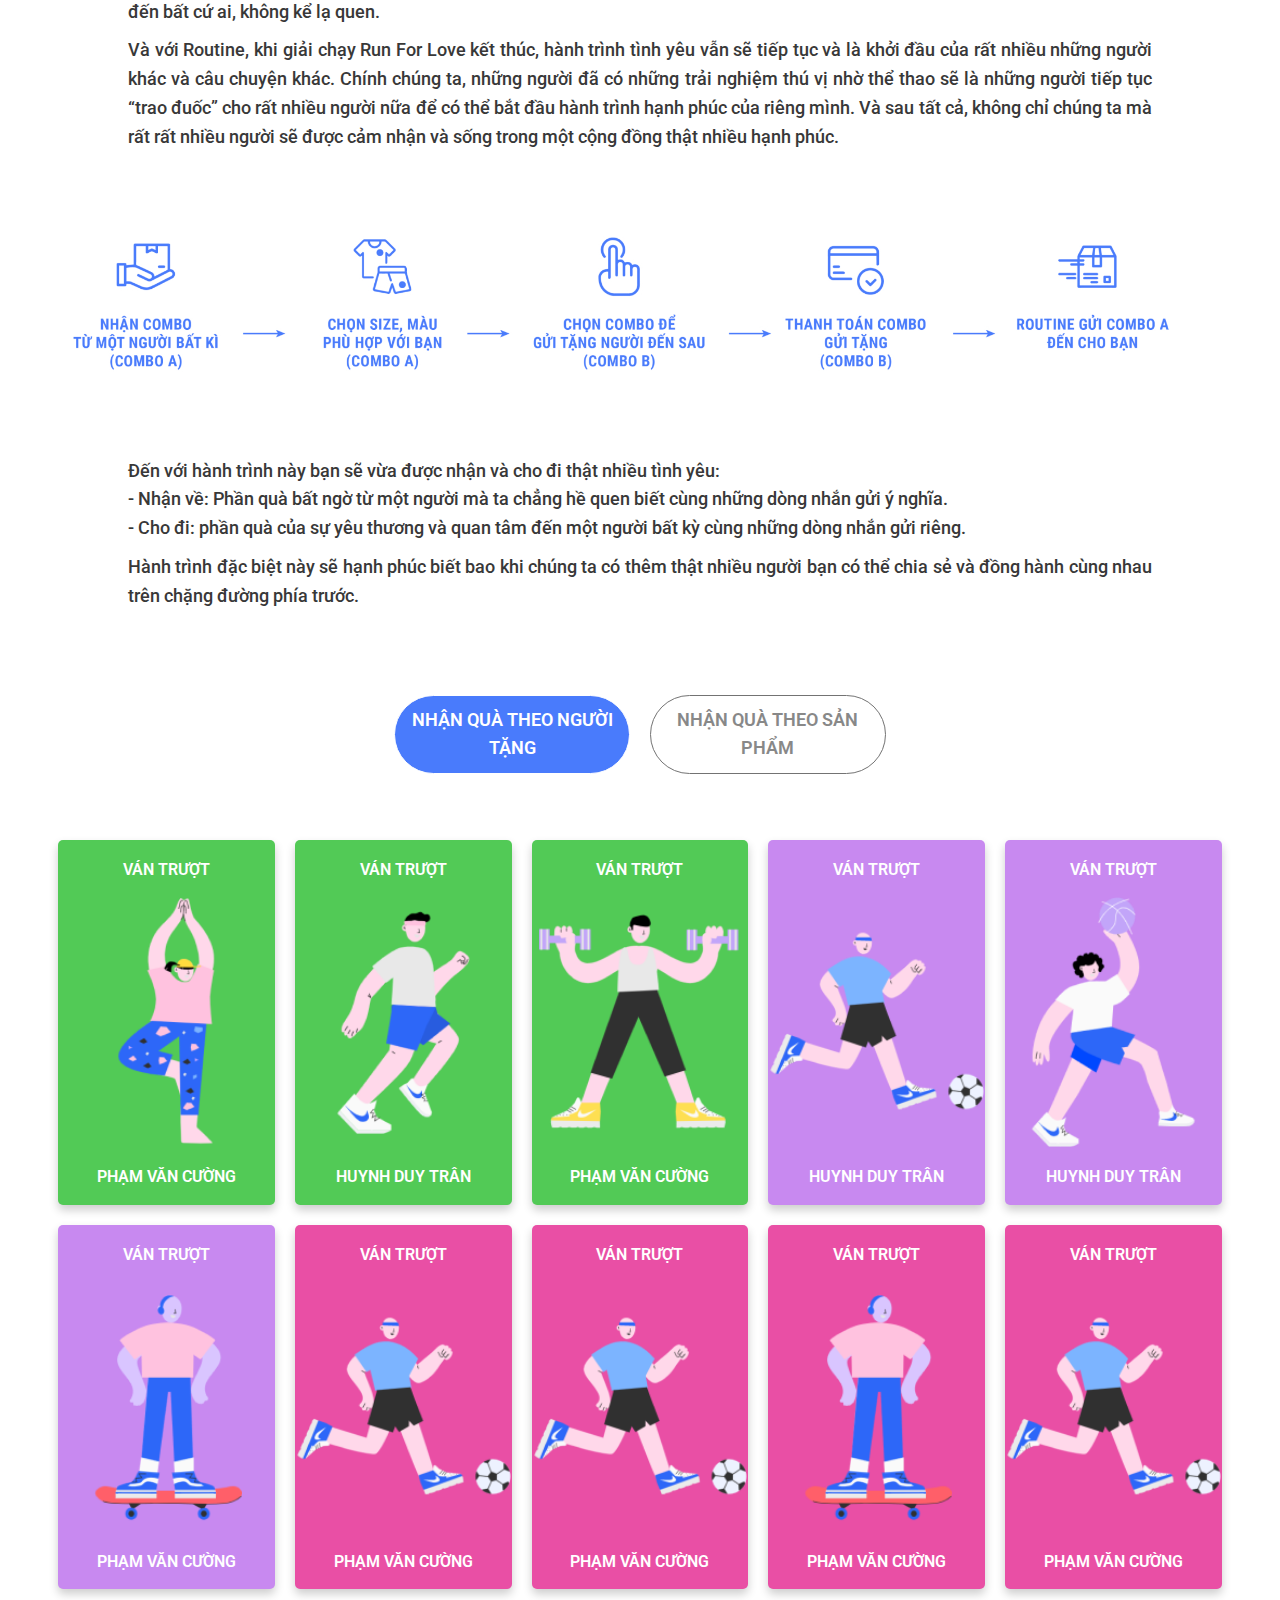
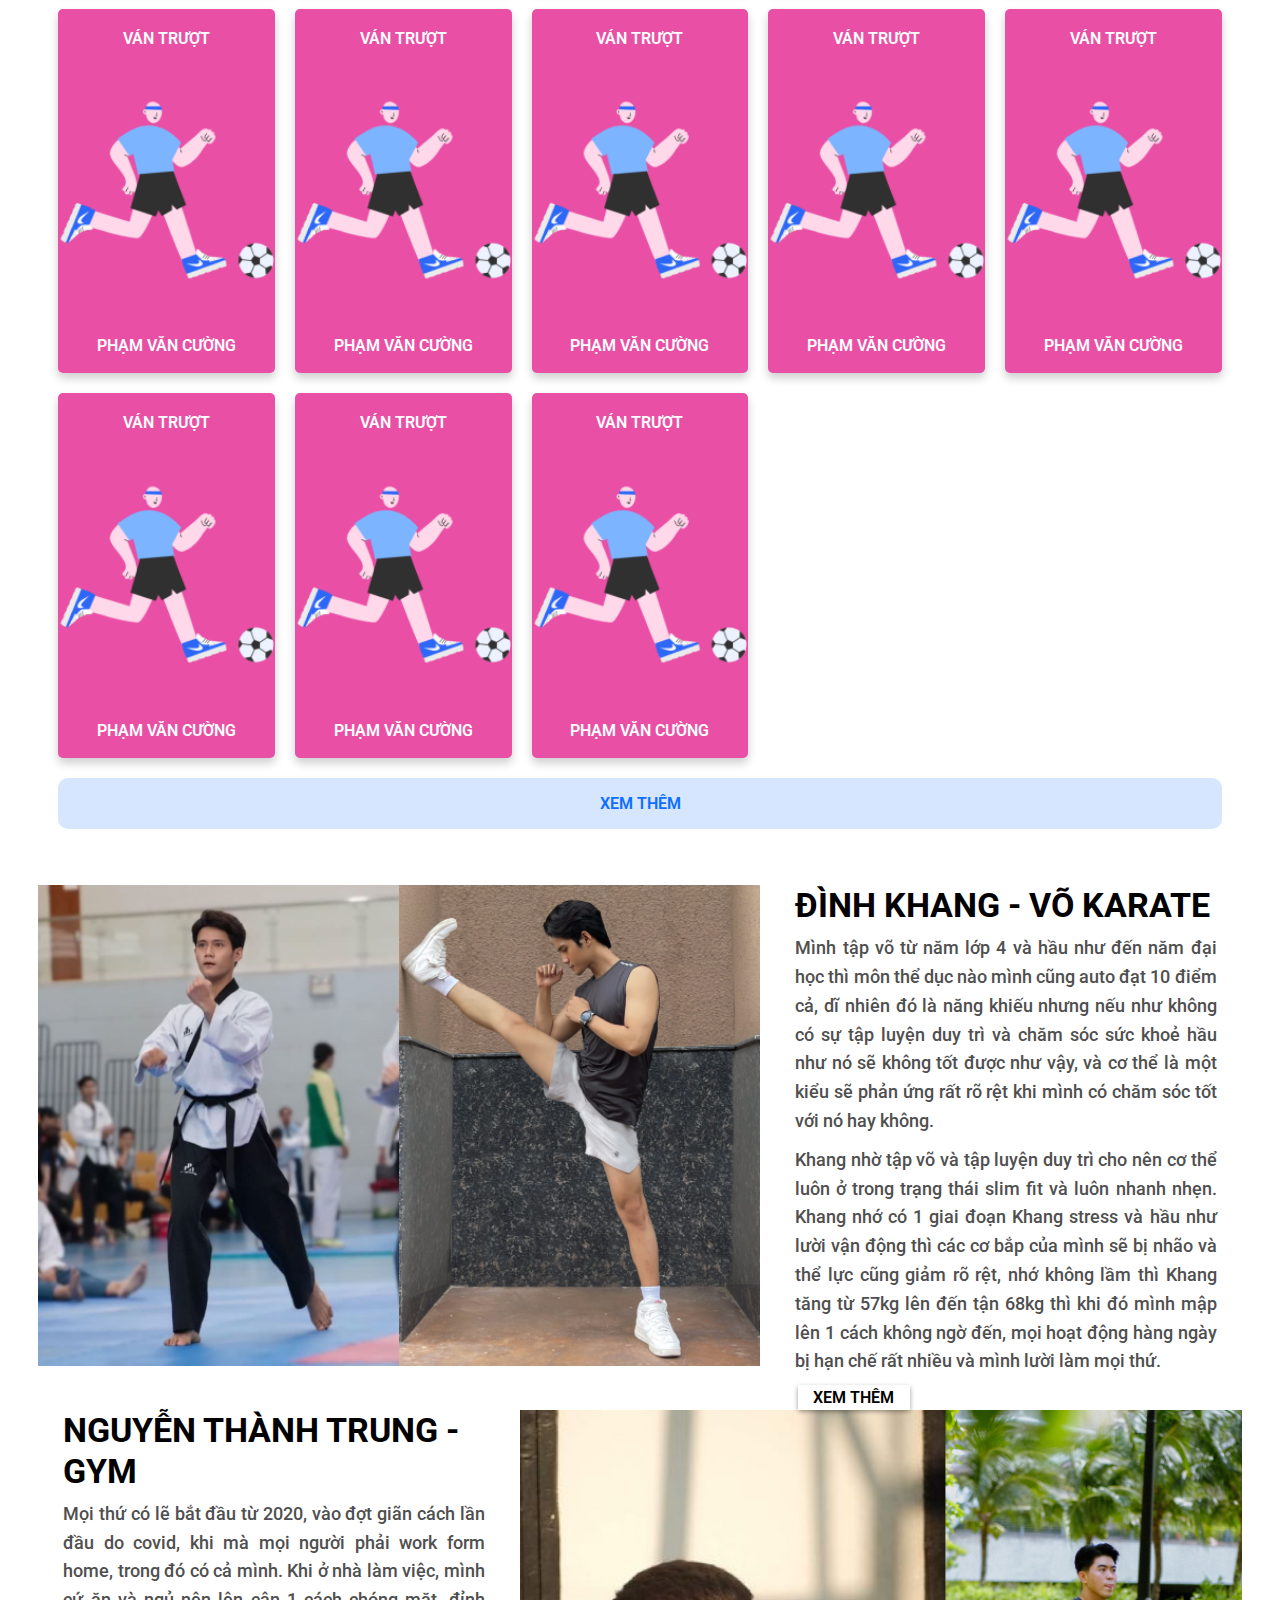
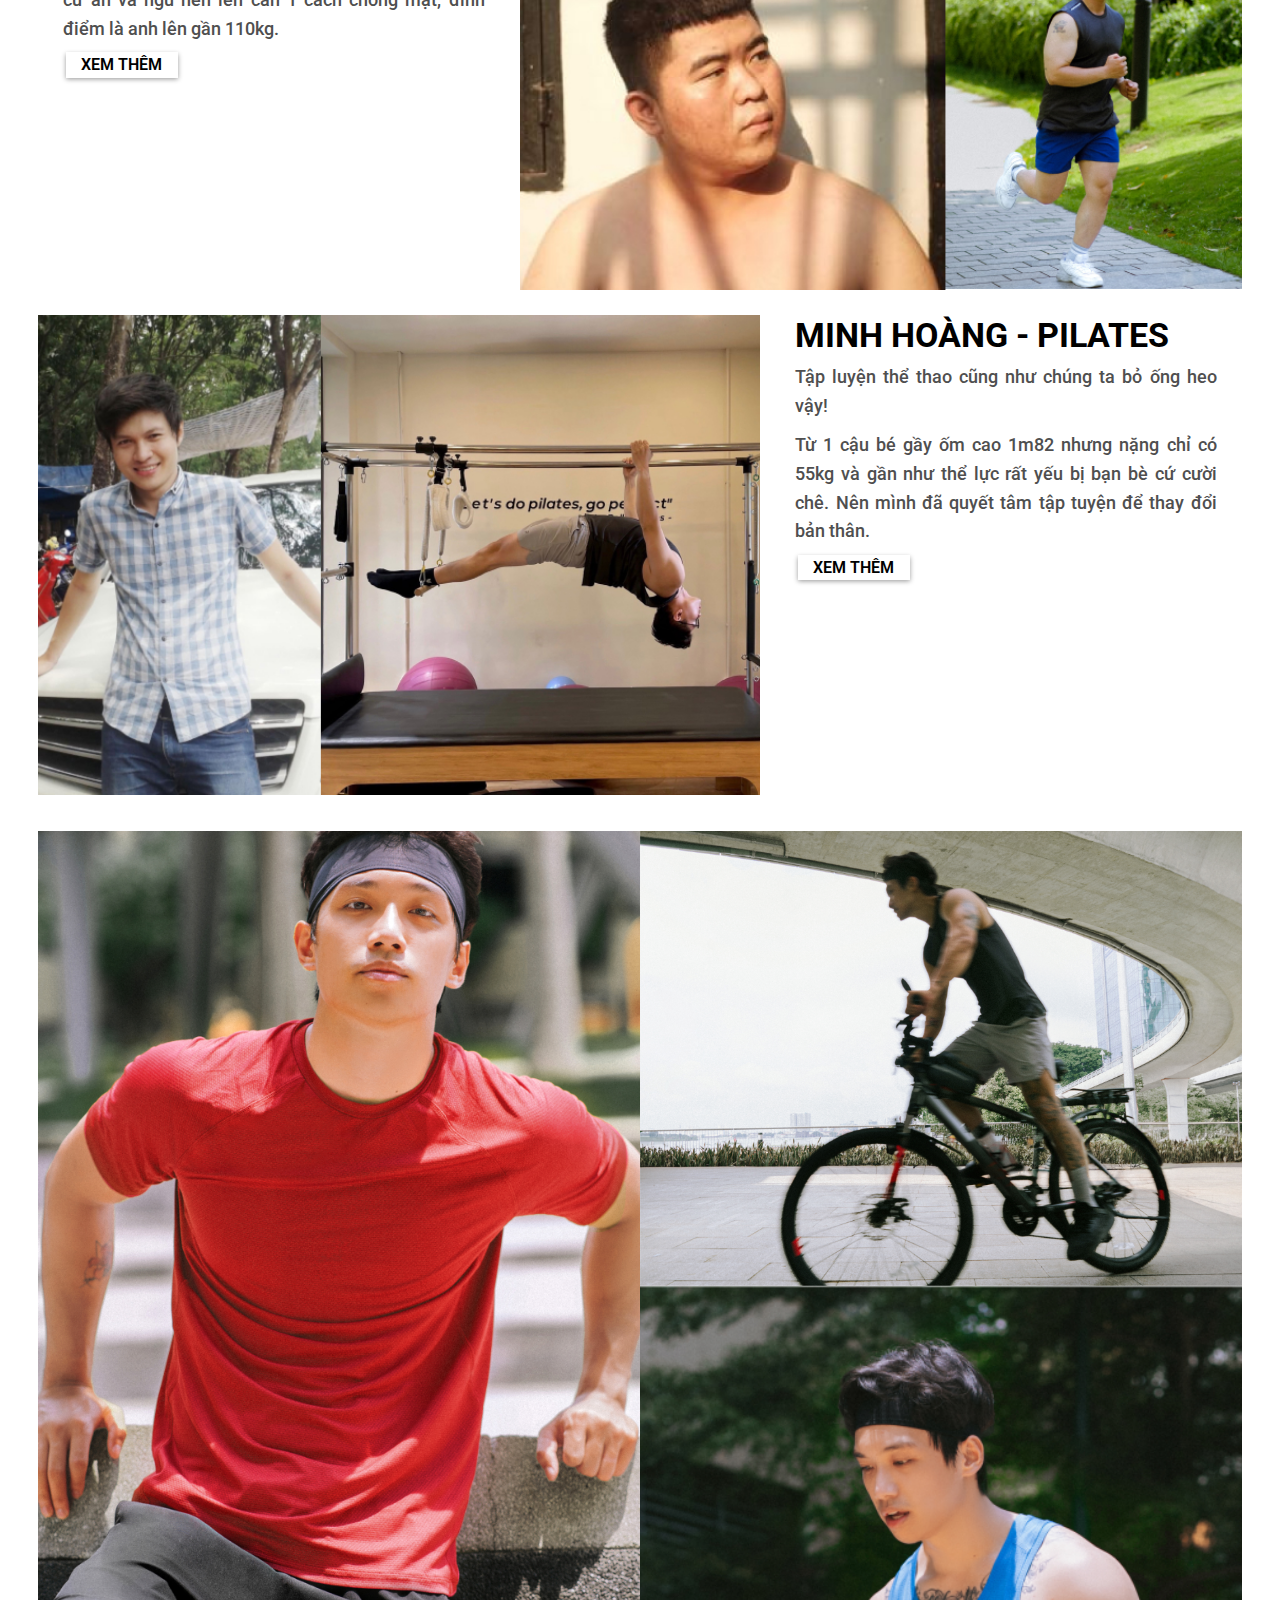
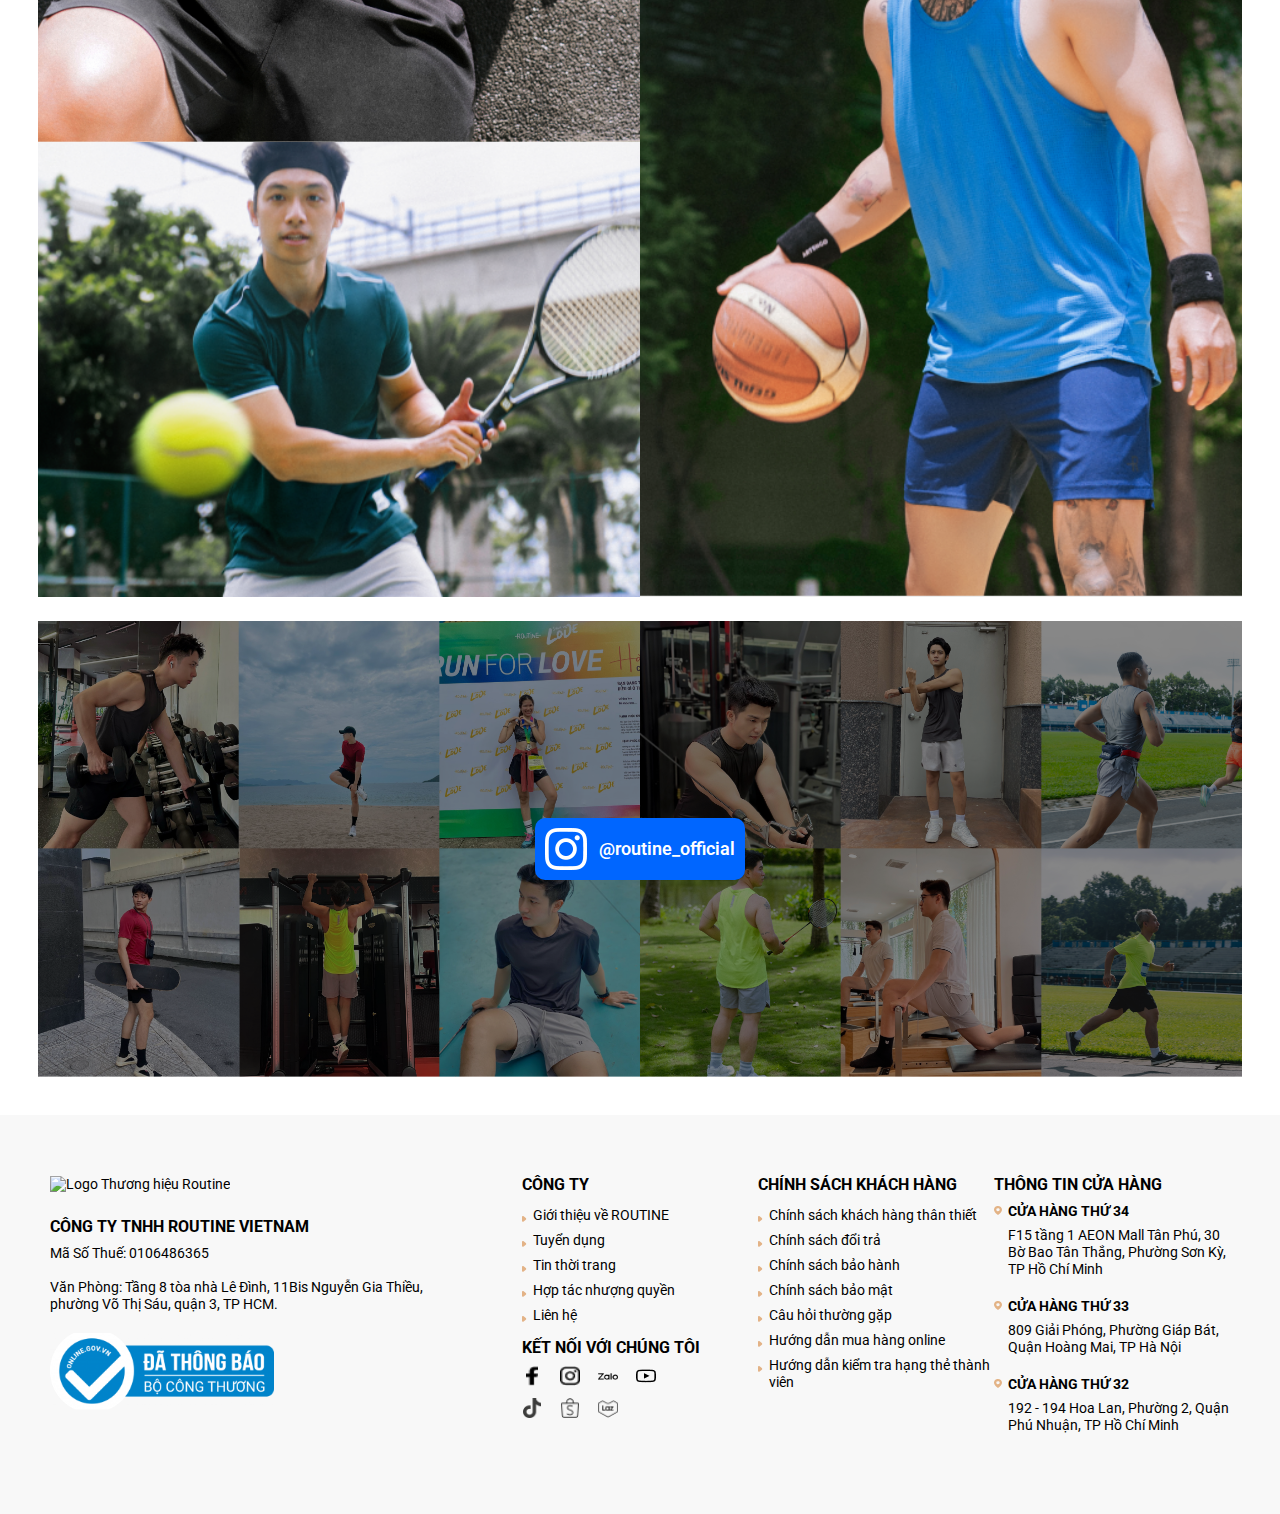
==== commit 4c7ba37f: "update final" ====
--- a/index.html
+++ b/index.html
@@ -25,10 +25,11 @@
                 </a>
             </div>
             <ul class="menu">
+                <li><a href="index.html">Routine active</a></li>
+                <li><a href="#">Mua hàng</a></li>
+                <li><a href="#">Tra cứu đơn hàng</a></li>
+                <li><a href="#">Thank you</a></li>
                 <li><a href="#">Trang chủ</a></li>
-                <li><a href="#">Trang tra cứu</a></li>
-                <li><a href="#">Hướng dẫn mua hàng</a></li>
-                <li><a href="#">Trang chính</a></li>
             </ul>
             <div class="header-icon-right">
                 <div class="icon customer">
@@ -51,15 +52,59 @@
             </div>
         </nav>
     </header>
+    <nav class="banner">
+        <div class="banner-img banner-desktop">
+            <img src="images/banner-desktop.jpg" alt="">
+        </div>
+        <div class="banner-img banner-mobile">
+            <img src="images/banner-mobile.jpg" alt="" srcset="">
+        </div>
+    </nav>
     <div class="introduce">
+        <div class="title">
+            <h1>RUN FOR LOVE</h1>
+        </div>
+        <div class="description">
+            <p>Vừa qua, chúng mình đã cho ra mắt dòng sản phẩm mang tên Routine Activewear với một tinh thần cởi mở và
+                mong muốn là người bạn đồng hành thầm lặng luôn bên cạnh để cùng chia sẻ với bạn niềm hạnh phúc to lớn
+                đó. Và như một sự tiếp nối và cụ thể hóa hành trình hạnh phúc, Routine muốn mang đến hoạt động ngoài
+                trời đầu tiên dành cho nội bộ với giải chạy mang tên Run For Love. </p>
+        </div>
         <div class="row-video">
             <iframe class="video ytplayer"
-                src="https://www.youtube.com/embed/c35gwtGz2ss?loop=1&amp;playlist=c35gwtGz2ss&amp;showinfo=0&amp;rel=0&amp;enablejsapi=1"
+                src="https://www.youtube.com/embed/o4oiY8ta9N8?loop=1&amp;playlist=o4oiY8ta9N8&amp;showinfo=0&amp;rel=0&amp;enablejsapi=1"
                 width="700" height="500" frameborder="0" allowfullscreen="allowfullscreen">
             </iframe>
         </div>
+        <div class="description">
+            <p>Tạo sao lại là giải chạy Run For Love mà không phải là một bộ môn nào khác? </p>
+            <p>Chúng mình hiểu rằng, không phải ai trong chúng ta cũng có niềm đam mê với thể thao, vì thế, môn chạy bộ
+                là một lựa chọn phù hợp mà bất cứ ai cũng có thể cân nhắc tham gia. Dù bạn là người đam mê thể thao hay
+                thậm chí chưa bao giờ thử một bô môn nào thì việc chạy bộ cũng khá đơn giản để bạn có thể trải nghiệm.
+            </p>
+            <p>Bên cạnh đó, với việc lựa chọn hình thức chạy tiếp sức, Routine hy vọng bạn có thể có nhiều trải nghiệm
+                hơn khi vừa có thể kết nối với chính mình qua từng nhịp thở, từng bước chân mà còn kết nối với đồng đội
+                và mọi người xung quanh trên suốt hành trình chạy.</p>
+        </div>
+    </div>
+    <div class="block-carousel">
+        <div class="row-carousel">
+            <div class="main-carousel">
+                <div class="carousel-cell"><img src="images/carousel.png" alt srcset></div>
+                <div class="carousel-cell"><img src="images/carousel2.png" alt srcset></div>
+                <div class="carousel-cell"><img src="images/carousel3.png" alt srcset></div>
+                <div class="carousel-cell"><img src="images/carousel.png" alt srcset></div>
+                <div class="carousel-cell"><img src="images/carousel2.png" alt srcset></div>
+                <div class="carousel-cell"><img src="images/carousel3.png" alt srcset></div>
+                <div class="carousel-cell"><img src="images/carousel.png" alt srcset></div>
+                <div class="carousel-cell"><img src="images/carousel2.png" alt srcset></div>
+                <div class="carousel-cell"><img src="images/carousel3.png" alt srcset></div>
+            </div>
+        </div>
+    </div>
+    <div class="introduce">
         <div class="title">
-            <h1>sharing love - hành trình hạnh phúc</h1>
+            <h1>sharing love - hành trình của hạnh phúc</h1>
         </div>
         <div class="description">
             <p>Chuyến hành trình hạnh phúc cùng Routine đã đi được đến rất nhiều nơi, rất nhiều những trái tim với
@@ -67,6 +112,21 @@
             <p>Và trên hành trình vẫn đang diễn ra ấy, Routine thấu hiểu rằng, triết lý cho và nhận đôi khi diễn ra
                 thật vô tư, thật hào sảng. Như tiếp thêm năng lượng cho hành trình lan tỏa yêu thương, đó là hành
                 trình quan tâm đến sức khỏe, tinh thần và hành trình của tình yêu.</p>
+        </div>
+    </div>
+    <div class="introduce_info">
+        <div class="introduce-img">
+            <div>
+                <img src="images/story2-1.png" alt="" srcset="">
+            </div>
+            <div>
+                <img src="images/story2-2.png" alt="" srcset="">
+            </div>
+            <div>
+                <img src="images/story2-3.png" alt="" srcset="">
+            </div>
+        </div>
+        <div class="description">
             <p>Giải chạy Run For Love đã diễn ra và mang theo thông điệp đầy tình yêu thương, sự quan tâm đến những
                 người xung quanh. Không chỉ chạy vì sức khỏe, vẻ đẹp mà chúng mình chạy vì một cuộc sống hạnh phúc,
                 lan tỏa tình yêu và truyền cảm hứng đó đến bất cứ ai, không kể lạ quen.</p>
@@ -75,6 +135,19 @@
                 nghiệm thú vị nhờ thể thao sẽ là những người tiếp tục “trao đuốc” cho rất nhiều người nữa để có thể
                 bắt đầu hành trình hạnh phúc của riêng mình. Và sau tất cả, không chỉ chúng ta mà rất rất nhiều
                 người sẽ được cảm nhận và sống trong một cộng đồng thật nhiều hạnh phúc.</p>
+
+        </div>
+    </div>
+    <div class="conduct-img">
+        <div class="conduct img-desktop">
+            <img src="images/conduct-desktop.jpg" alt="" srcset="">
+        </div>
+        <div class="conduct img-mobile">
+            <img src="images/conduct-mobile.jpg" alt="" srcset="">
+        </div>
+    </div>
+    <div class="introduce_info">
+        <div class="description">
             <p>Đến với hành trình này bạn sẽ vừa được nhận và cho đi thật nhiều tình yêu:<br>
                 - Nhận về: Phần quà bất ngờ từ một người mà ta chẳng hề quen biết cùng những dòng nhắn gửi ý
                 nghĩa.<br>
@@ -84,19 +157,11 @@
                 sẻ và đồng hành cùng nhau trên chặng đường phía trước.</p>
         </div>
     </div>
-    <nav class="banner">
-        <div class="banner-img banner-desktop">
-            <img src="images/banner-desktop.jpg" alt="">
-        </div>
-        <div class="banner-img banner-mobile">
-            <img src="images/banner-mobile.jpg" alt="" srcset="">
-        </div>
-    </nav>
     <section>
         <div class="tabs">
             <div class="tab-header">
-                <div class="active">Xem theo người tặng</div>
-                <div>xem theo combo</div>
+                <div class="active">Nhận quà theo người tặng</div>
+                <div>Nhận quà theo sản phẩm</div>
             </div>
             <div class="tab-body">
                 <div class="active">
@@ -621,19 +686,82 @@
                 </div>
             </div>
         </div>
-        
         <div class="story">
             <div class="story-1">
                 <div class="story-img">
-                    <img src="images/story1.png" alt="" srcset="">
+                    <img src="images/content-story.jpg" alt="" srcset="">
+                </div>
+                <div class="story-content">
+                    <h2>ĐÌNH KHANG - VÕ KARATE​</h2>
+                    <p>Mình tập võ từ năm lớp 4 và hầu như đến năm đại học thì môn thể dục nào mình cũng auto đạt 10
+                        điểm cả, dĩ nhiên đó là năng khiếu nhưng nếu như không có sự tập luyện duy trì và chăm sóc sức
+                        khoẻ hầu như nó sẽ không tốt được như vậy, và cơ thể là một kiểu sẽ phản ứng rất rõ rệt khi mình
+                        có chăm sóc tốt với nó hay không.</p>
+                    <p>Khang nhờ tập võ và tập luyện duy trì cho nên cơ thể luôn ở trong trạng thái slim fit và luôn
+                        nhanh nhẹn. Khang nhớ có 1 giai đoạn Khang stress và hầu như lười vận động thì các cơ bắp của
+                        mình sẽ bị nhão và thể lực cũng giảm rõ rệt, nhớ không lầm thì Khang tăng từ 57kg lên đến tận
+                        68kg thì khi đó mình mập lên 1 cách không ngờ đến, mọi hoạt động hàng ngày bị hạn chế rất nhiều
+                        và mình lười làm mọi thứ.</p>
+                    <input id="read-more-check-1" type="checkbox" class="read-more-check">
+                    <label for="read-more-check-1" class="read-more-label"></label>
+                    <div class="more">
+                        <p>Và Khang đã như vậy trong nửa năm, sau đó Khang tiếp xúc với công việc Diễn Viên và nhận biết
+                            được cái sở thích thật sự của mình, và Khang bắt đầu chăm chút cơ thể, và sức khoẻ của mình
+                            hơn. Khang bắt đầu tập võ lại thì trong vòng 4 tháng thì cơ thể đã có thay đổi rõ rệt, mình
+                            không còn bụng to quá nhiều, ăn uống cũng tốt hơn các cơ bắp cũng dần phục hồi và đương
+                            nhiên nó sẽ không hồi phục lại trạng thái như slim fit lúc trước được. Khang từng hối hận
+                            như vậy đó, và cái gì mình có thể chăm sóc nó được hãy dành thời gian nhiều để yêu thương
+                            bản thân nhiều hơn đừng để tốn thời gian để làm lại mọi thứ trong khi chúng ta có thể nuôi
+                            dưỡng nó hàng ngày thay vì phá hoại nó.</p>
+                        <p>Khang đã bỏ thời gian rất nhiều để có thể giúp cơ thể của mình trở nên gọn hơn, nhanh nhẹn
+                            hơn như lúc trước và đến thời điểm hiện tại Khang rất hài lòng với body hiện tại - giúp
+                            Khang rất nhiều còn gì tuyệt vời hơn khi ra đường với 1 thể chất tốt, nhanh nhẹn, đẹp (ít
+                            nhất là đối với mình) sẽ giúp cho bản thân mình tự tin hơn. Và Khang muốn câu chuyện này sẽ
+                            có giá trị 1 phần nào đó dành cho 1 số bạn trẻ như Khang hoặc nhỏ hơn.
+                        </p>
+                    </div>
+
+                </div>
+            </div>
+            <div class="story-2">
+                <div class="story-img">
+                    <div>
+                        <img src="images/content-story-2.jpg" alt="" srcset="">
+                    </div>
+                </div>
+                <div class="story-content">
+                    <h2>NGUYỄN THÀNH TRUNG - GYM</h2>
+                    <p>Mọi thứ có lẽ bắt đầu từ 2020, vào đợt giãn cách lần đầu do covid, khi mà mọi người phải work
+                        form home, trong đó có cả mình. Khi ở nhà làm việc, mình cứ ăn và ngủ nên lên cân 1 cách chóng
+                        mặt, đỉnh điểm là anh lên gần 110kg.</p>
+                    <input id="read-more-check-2" type="checkbox" class="read-more-check">
+                    <label for="read-more-check-2" class="read-more-label"></label>
+                    <div class="more">
+                        <p>Đến khi quay trở lại làm quần áo mặc chật cả, có cả cái quần mua trước giãn cách chưa mặc bao
+                            giờ cũng chật luôn. Mình cảm thấy tiếc cái quần nên đã giảm cân cấp tốc. Chưa kể, khi lên
+                            cân nhiều cơ thể trở nên nặng nề và rất nhanh mệt, đi vài bật cầu thang đã thở dốc, còn bệnh
+                            về tim mạch, huyết áp nữa.</p>
+                        <p>Chính vì vậy mình quyết định giảm cân bằng việc chạy bộ mỗi ngày và giảm khẩu phần ăn, hạn
+                            chế dầu mỡ. Sau khi cơ thể giảm kha khá cân nặng thì mình bắt đầu đến phòng gym. Việc luyện
+                            tập điều độ giúp mình không chỉ thấy yêu cơ thể mà còn giúp sức khoẻ của mình cũng được cải
+                            thiện hơn. </p>
+                        <p>Và tính đến thời điểm này, mnh khá hài lòng với cơ thể hiện tại của mình và sẽ cố gắng để cơ
+                            thể ở trạng thái tốt nhất.</p>
+                    </div>
+                </div>
+            </div>
+            <div class="story-3">
+                <div class="story-img">
+                    <img src="images/content-story-3.jpg" alt="" srcset="">
                 </div>
                 <div class="story-content">
                     <h2>MINH HOÀNG - PILATES</h2>
                     <p>Tập luyện thể thao cũng như chúng ta bỏ ống heo vậy!</p>
                     <p>Từ 1 cậu bé gầy ốm cao 1m82 nhưng nặng chỉ có 55kg và gần như thể lực rất yếu bị bạn bè cứ cười
                         chê. Nên mình đã quyết tâm tập tuyện để thay đổi bản thân.</p>
-                    <span id="dots">...</span>
-                    <div id="more">
+                    <input id="read-more-check-3" type="checkbox" class="read-more-check">
+                    <label for="read-more-check-3" class="read-more-label"></label>
+                    <div class="more">
                         <p>Năm mình bắt đầu tập luyện rất nhiều thứ làm mình chùn bước. Lý do chưa hiểu về cơ thể và
                             nguồn dinh dưỡng hợp lý. Nên khoảng thời gian đầu gần như mình không thay đổi gì nhiều. Đến
                             khi mình tìm được một nơi học tập và trau dồi cho mình những kiến thức về fitness, Yoga,
@@ -647,43 +775,10 @@
                         <p>Hiện mình đang là Hướng Dẫn Viên Yoga và Pilates với tinh thần mang lại sức khoẻ và cải thiện
                             vóc dáng cho những khách hàng đang có vấn đề về sức khoẻ và các bệnh lý về cột sống.</p>
                     </div>
-                    <span onclick="myFunction()" id="myBtn">Xem thêm</span>
-                </div>
-            </div>
-            <div class="story-2">
-                <div class="story-img">
-                    <div>
-                        <img src="images/story2-1.png" alt="" srcset="">
-                    </div>
-                    <div>
-                        <img src="images/story2-2.png" alt="" srcset="">
-                    </div>
-                    <div>
-                        <img src="images/story2-3.png" alt="" srcset="">
-                    </div>
-                </div>
-                <div class="story-content">
-                    <h2>NGUYỄN THÀNH TRUNG - GYM</h2>
-                    <p>Mọi thứ có lẽ bắt đầu từ 2020, vào đợt giãn cách lần đầu do covid, khi mà mọi người phải work form home, trong đó có cả mình. Khi ở nhà làm việc, mình cứ ăn và ngủ nên lên cân 1 cách chóng mặt, đỉnh điểm là anh lên gần 110kg.</p>
-                    <p>Đến khi quay trở lại làm quần áo mặc chật cả, có cả cái quần mua trước giãn cách chưa mặc bao giờ cũng chật luôn. Mình cảm thấy tiếc cái quần nên đã giảm cân cấp tốc. Chưa kể, khi lên cân nhiều cơ thể trở nên nặng nề và rất nhanh mệt, đi vài bật cầu thang đã thở dốc, còn bệnh về tim mạch, huyết áp nữa.</p>
-                    <p>Chính vì vậy mình quyết định giảm cân bằng việc chạy bộ mỗi ngày và giảm khẩu phần ăn, hạn chế dầu mỡ. Sau khi cơ thể giảm kha khá cân nặng thì mình bắt đầu đến phòng gym. Việc luyện tập điều độ giúp mình không chỉ thấy yêu cơ thể mà còn giúp sức khoẻ của mình cũng được cải thiện hơn.</p>
-                    <p>Và tính đến thời điểm này, mnh khá hài lòng với cơ thể hiện tại của mình và sẽ cố gắng để cơ thể ở trạng thái tốt nhất.</p>
-                </div>
-            </div>
-            <div class="story-3">
-                <div class="story-img">
-                    <img src="images/story3.png" alt="" srcset="">
-                </div>
-                <div class="story-content">
-                    <h2>ĐÌNH KHANG - VÕ KARATE </h2>
-                    <p>Mình tập võ từ năm lớp 4 và hầu như đến năm đại học thì môn thể dục nào mình cũng auto đạt 10 điểm cả, dĩ nhiên đó là năng khiếu nhưng nếu như không có sự tập luyện duy trì và chăm sóc sức khoẻ hầu như nó sẽ không tốt được như vậy, và cơ thể là một kiểu sẽ phản ứng rất rõ rệt khi mình có chăm sóc tốt với nó hay không.</p>
-                    <p>Khang nhờ tập võ và tập luyện duy trì cho nên cơ thể luôn ở trong trạng thái slim fit và luôn nhanh nhẹn. Khang nhớ có 1 giai đoạn Khang stress và hầu như lười vận động thì các cơ bắp của mình sẽ bị nhão và thể lực cũng giảm rõ rệt, nhớ không lầm thì Khang tăng từ 57kg lên đến tận 68kg thì khi đó mình mập lên 1 cách không ngờ đến, mọi hoạt động hàng ngày bị hạn chế rất nhiều và mình lười làm mọi thứ.</p>
-                    <p>Và Khang đã như vậy trong nửa năm, sau đó Khang tiếp xúc với công việc Diễn Viên và nhận biết được cái sở thích thật sự của mình, và Khang bắt đầu chăm chút cơ thể, và sức khoẻ của mình hơn. Khang bắt đầu tập võ lại thì trong vòng 4 tháng thì cơ thể đã có thay đổi rõ rệt, mình không còn bụng to quá nhiều, ăn uống cũng tốt hơn các cơ bắp cũng dần phục hồi và đương nhiên nó sẽ không hồi phục lại trạng thái như slim fit lúc trước được. Khang từng hối hận như vậy đó, và cái gì mình có thể chăm sóc nó được hãy dành thời gian nhiều để yêu thương bản thân nhiều hơn đừng để tốn thời gian để làm lại mọi thứ trong khi chúng ta có thể nuôi dưỡng nó hàng ngày thay vì phá hoại nó.</p>
-                    <p>Khang đã bỏ thời gian rất nhiều để có thể giúp cơ thể của mình trở nên gọn hơn, nhanh nhẹn hơn như lúc trước và đến thời điểm hiện tại Khang rất hài lòng với body hiện tại - giúp Khang rất nhiều còn gì tuyệt vời hơn khi ra đường với 1 thể chất tốt, nhanh nhẹn, đẹp (ít nhất là đối với mình) sẽ giúp cho bản thân mình tự tin hơn. Và Khang muốn câu chuyện này sẽ có giá trị 1 phần nào đó dành cho 1 số bạn trẻ như Khang hoặc nhỏ hơn.</p>
-                </div>
-            </div>
-        </div>
-
+
+                </div>
+            </div>
+        </div>
         <div class="block-banner">
             <div class="row-layout">
                 <div class="block-img-1">
@@ -705,37 +800,18 @@
                 </div>
             </div>
         </div>
-
-       
+        <div class="social_media">
+            <div class="social_image">
+                <img src="images/social.png" alt srcset>
+                <a href="https://www.instagram.com/routine_official/" class="btn-social">
+                    <img src="images/icon _instagram.png" alt srcset>
+                    <span>@routine_official</span>
+                </a>
+            </div>
+        </div>
+
     </section>
-    <div class="block-carousel">
-        <div class="row-carousel">
-            <div class="carousel-title">
-                <h2>Run for love</h2>
-            </div>
-            <div class="main-carousel">
-                <div class="carousel-cell"><img src="images/carousel.png" alt srcset></div>
-                <div class="carousel-cell"><img src="images/carousel2.png" alt srcset></div>
-                <div class="carousel-cell"><img src="images/carousel3.png" alt srcset></div>
-                <div class="carousel-cell"><img src="images/carousel.png" alt srcset></div>
-                <div class="carousel-cell"><img src="images/carousel2.png" alt srcset></div>
-                <div class="carousel-cell"><img src="images/carousel3.png" alt srcset></div>
-                <div class="carousel-cell"><img src="images/carousel.png" alt srcset></div>
-                <div class="carousel-cell"><img src="images/carousel2.png" alt srcset></div>
-                <div class="carousel-cell"><img src="images/carousel3.png" alt srcset></div>
-            </div>
-        </div>
-    </div>
-
-    <div class="social_media">
-        <div class="social_image">
-            <img src="images/social.png" alt srcset>
-            <a href="#" class="btn-social">
-                <img src="images/icon _instagram.png" alt srcset>
-                <span>@routine_official</span>
-            </a>
-        </div>
-    </div>
+
     <footer class="page-footer">
         <div class="footer-content">
             <div class="footer-row">
--- a/css/style.css
+++ b/css/style.css
@@ -32,6 +32,7 @@
     justify-content: space-around;
     align-items: center;
     min-height: 7vh;
+    height: 60px;
     background: #fff;
     z-index: 1000;
     padding-left: 20px;
@@ -59,7 +60,7 @@
     display: -o-flex;
     display: flex;
     justify-content: flex-end;
-    width: 50%;
+    width: 90%;
     padding: 0;
     margin: 0;
 }
@@ -71,13 +72,14 @@
 
 .menu a {
     color: #000;
-    text-decoration: none;
-    font-size: 1vw;
-    padding: 2px;
-    font-weight: 600;
+    transition: all 300ms ease-in-out;
     text-transform: uppercase;
-    transition: all 300ms ease-in-out;
-    font-family: 'Roboto', sans-serif;
+    font-family: Roboto Condensed;
+    font-size: 18px;
+    font-weight: 700;
+    line-height: 12px;
+    letter-spacing: -0.01em;
+    text-align: center;
 }
 
 .menu a.active {
@@ -207,7 +209,7 @@
     display: flex;
     justify-content: center;
     flex-direction: column;
-    align-items: center;        
+    align-items: center;
     width: 100%;
     height: 100%;
 }
@@ -227,9 +229,11 @@
     z-index: -10;
     margin-top: 3.8rem;
 }
+
 .banner .banner-mobile {
     display: none;
 }
+
 .banner .content {
     position: absolute;
     bottom: 10%;
@@ -289,12 +293,60 @@
     .banner .content p {
         width: 100%;
     }
+
     .banner .banner-mobile {
         display: block;
     }
+
     .banner .banner-desktop {
         display: none;
     }
+}
+
+.introduce_info,
+.conduct-img {
+    display: flex;
+    justify-content: center;
+    flex-direction: column;
+    margin: 0 auto;
+    max-width: 1600px;
+}
+
+.introduce_info .introduce-img {
+    display: flex;
+    gap: 10px;
+}
+
+.introduce_info .introduce-img img {
+    width: 100%;
+    height: 100%;
+}
+
+.introduce_info .description {
+    width: 80%;
+    margin: 2% auto;
+}
+
+.introduce_info .description p {
+    font-size: 18px;
+    font-weight: 500;
+    color: #383838;
+    padding-bottom: 10px;
+    text-align: justify;
+}
+
+.conduct-img .conduct {
+    display: flex;
+    gap: 10px;
+}
+
+.conduct-img .conduct img {
+    width: 100%;
+    height: 100%;
+}
+
+.conduct-img .img-mobile {
+    display: none;
 }
 
 section {
@@ -317,7 +369,7 @@
 }
 
 .tabs .tab-header>div {
-    border: 1px solid #000;
+    border: 1px solid #737373;
     border-radius: 40px;
     position: relative;
     width: 25%;
@@ -383,6 +435,14 @@
         padding: 3px;
         font-size: 14px;
     }
+
+    .conduct-img .img-desktop {
+        display: none;
+    }
+
+    .conduct-img .img-mobile {
+        display: block;
+    }
 }
 
 /* card */
@@ -650,17 +710,17 @@
     display: flex;
     justify-content: center;
     flex-direction: column;
-    margin: 3.8rem auto;
+    margin: 2rem auto 3.8rem;
     max-width: 1600px;
 }
 
 .introduce .title {
-    margin-bottom: 2%;
+    margin-bottom: 10px;
 }
 
 .introduce .title h1 {
     text-align: center;
-    font-weight: 700;
+    font-weight: 800;
     font-size: 34px;
     color: #000;
     text-transform: uppercase;
@@ -676,14 +736,14 @@
     font-size: 18px;
     font-weight: 500;
     color: #383838;
-    padding-bottom: 18px;
+    padding-bottom: 10px;
     text-align: justify;
 }
 
 .block-banner {
     margin: 2% auto;
     max-width: 1600px;
-    display: none;
+    /* display: none; */
 }
 
 .introduce .intro-img {
@@ -706,7 +766,7 @@
     width: 100%;
     overflow: hidden;
     padding-top: 44.25%;
-    margin: 0 auto 3%;
+    margin: 2% auto;
 }
 
 .row-video .ytplayer {
@@ -742,59 +802,35 @@
     max-width: 1600px;
 }
 
-.story .story-1 {
+.story .story-1,
+.story .story-2,
+.story .story-3 {
     display: flex;
     flex-wrap: wrap;
-    gap: 50px;
+    gap: 10px;
     margin: 1% auto;
 }
 
-.story .story-1 .story-img {
+.story .story-1 .story-img,
+.story .story-2 .story-img,
+.story .story-3 .story-img {
     width: 60%;
-}
-
-.story .story-1 .story-img img {
-    width: 100%;
-    height: 100%;
-}
-
-.story .story-1 .story-content {
-    width: 35%;
+    height: 100%;
+}
+
+.story .story-1 .story-img img,
+.story .story-2 .story-img img,
+.story .story-3 .story-img img {
+    width: 100%;
+    height: 100%;
+}
+
+.story .story-1 .story-content,
+.story .story-2 .story-content,
+.story .story-3 .story-content {
+    width: 38%;
     display: flex;
     flex-direction: column;
-}
-
-.story .story-2 {
-    display: flex;
-    justify-content: center;
-    flex-direction: column;
-    align-items: center;
-    margin: 1% auto;
-}
-
-.story .story-2 .story-img {
-    display: flex;
-    gap: 10px;
-}
-
-.story .story-2 .story-img img {
-    width: 100%;
-    height: 100%;
-}
-
-.story .story-2 .story-content {
-    text-align: center;
-    margin: 2% 5% 0;
-}
-
-.story .story-3 .story-img img {
-    width: 100%;
-    height: 100%;
-}
-
-.story .story-3 .story-content {
-    text-align: center;
-    margin: 2% 5% 0;
 }
 
 .story .story-1 .story-content h2,
@@ -807,27 +843,104 @@
     color: #000;
 }
 
-.story .story-1 .story-content p {
-    font-size: 18px;
-    font-family: 'Roboto', sans-serif;
-    font-weight: 500;
-    padding-bottom: 10px;
-}
-
+.story .story-1 .story-content p,
 .story .story-2 .story-content p,
 .story .story-3 .story-content p {
     font-size: 18px;
     text-align: justify;
-    padding-bottom: 18px;
+    padding-bottom: 10px;
     font-family: 'Roboto', sans-serif;
     font-weight: 500;
 }
 
+.story .story-2 .story-img {
+    order: 1;
+}
+
+.story .story-1 .story-content,
+.story .story-2 .story-content,
+.story .story-3 .story-content {
+    position: relative;
+    height: 100%;
+    width: 35%;
+    margin: 0 auto;
+    position: relative;
+    font-family: sans-serif;
+}
+
+.read-more-check {
+    display: none;
+}
+
+.read-more-label:before {
+    top: .4rem;
+    position: absolute;
+    color: white;
+    right: .5rem;
+    font-size: 1rem;
+    transform: rotate(180deg);
+}
+
+.read-more-check:checked~.read-more-label:before {
+    top: .7rem;
+    transform: rotate(0);
+}
+
+.read-more-label:after {
+    content: 'Xem thêm';
+}
+
+.read-more-check:checked~.read-more-label:after {
+    content: 'Ẩn bớt';
+}
+
+.read-more-label {
+    position: absolute;
+    display: block;
+    left: 10%;
+    margin: -2.5rem;
+    width: 7rem;
+    bottom: 1rem;
+    color: #000;
+    text-align: center;
+    text-transform: uppercase;
+    outline: none;
+    cursor: pointer;
+    font-weight: 600;
+    box-shadow: 0 .15rem .3rem rgba(0, 0, 0, .4);
+    transition: bottom .8s linear .8s;
+}
+
+.more {
+    max-height: 0;
+    display: block;
+    overflow: hidden;
+    transition: max-height .5s linear 0s;
+}
+
+.read-more-check:checked~.more {
+    max-height: 160vw;
+    height: 100%;
+}
+
+@media (min-width: 40rem) {
+    .read-more-check:checked~.more {
+        max-height: 100vw;
+        height: 100%;
+    }
+}
 
 @media screen and (max-width:1024px) {
+
     .story .story-1 .story-img,
     .story .story-1 .story-content {
         width: 100%;
+    }
+
+    .story .story-1,
+    .story .story-2,
+    .story .story-3 {
+        margin: 4% auto;
     }
 
     .story .story-1 .story-content h2,
@@ -851,7 +964,8 @@
 @media (max-width:450px) {
 
     .introduce .description,
-    .block-banner .banner-content {
+    .block-banner .banner-content,
+    .introduce_info .description {
         width: 90%;
     }
 
@@ -868,7 +982,7 @@
     }
 
     .introduce .title h1 {
-        font-size: 20px;
+        font-size: 30px;
     }
 
     .row-video {
@@ -886,16 +1000,21 @@
     .story .story-1 {
         gap: 10px;
     }
-
+    .story .story-1,
+    .story .story-2,
+    .story .story-3 {
+        margin: 4% auto;
+    }
     .story .story-1 .story-img,
-    .story .story-1 .story-content {
-        width: 100%;
-    }
-
+    .story .story-2 .story-img,
+    .story .story-3 .story-img,
+    .story .story-1 .story-content,
     .story .story-2 .story-content,
     .story .story-3 .story-content {
+        width: 100%;
         margin: 2% 0;
     }
+
 
     .story .story-1 .story-content h2,
     .story .story-2 .story-content h2,
@@ -921,6 +1040,14 @@
         font-family: 'Roboto', sans-serif;
         font-weight: 500;
     }
+
+    .story .story-2 .story-img {
+        order: 1;
+    }
+
+    .story .story-2 .story-content {
+        order: 2;
+    }
 }
 
 .block-carousel {
@@ -931,21 +1058,7 @@
 
 .block-carousel .row-carousel {
     width: 100%;
-    margin: 0 auto 4%;
-}
-
-.block-carousel .row-carousel .carousel-title {
-    margin-bottom: 1%;
-    display: flex;
-    justify-content: center;
-}
-
-.block-carousel .row-carousel .carousel-title h2 {
-    font-size: 34px;
-    font-weight: 600;
-    text-transform: uppercase;
-    font-family: 'Roboto', sans-serif;
-    color: #000;
+    margin: 0 auto;
 }
 
 .block-carousel .row-carousel .main-carousel .carousel-cell {
@@ -1012,6 +1125,8 @@
     width: 100%;
     display: flex;
     justify-content: center;
+    max-width: 1600px;
+    margin: 0 auto;
 }
 
 .social_media .social_image {
@@ -1048,21 +1163,25 @@
     font-weight: 600;
     color: #fff;
 }
-@media  screen and (max-width: 1024px) {
+
+@media screen and (max-width: 1024px) {
     .tabs .tab-header>div {
         width: 50%;
     }
+
     .block-carousel .row-carousel {
         width: 100%;
     }
+
     .block-carousel .row-carousel .main-carousel .carousel-cell {
         height: 300px;
     }
 }
+
 @media screen and (max-width: 767px) {
 
     .introduce .description p {
-        font-size: 14px;
+        font-size: 16px;
     }
 
     .row-bannner .centered {
@@ -1098,7 +1217,8 @@
         width: 30px;
         height: 30px;
     }
-    .block-carousel .row-carousel .main-carousel .carousel-cell { 
+
+    .block-carousel .row-carousel .main-carousel .carousel-cell {
         height: 200px;
     }
 
@@ -1400,9 +1520,4 @@
         width: 300px;
         margin: 0px auto;
     }
-}
-
-#more {
-    display: none;
-    transition: opacity 0.5s;
-}
+}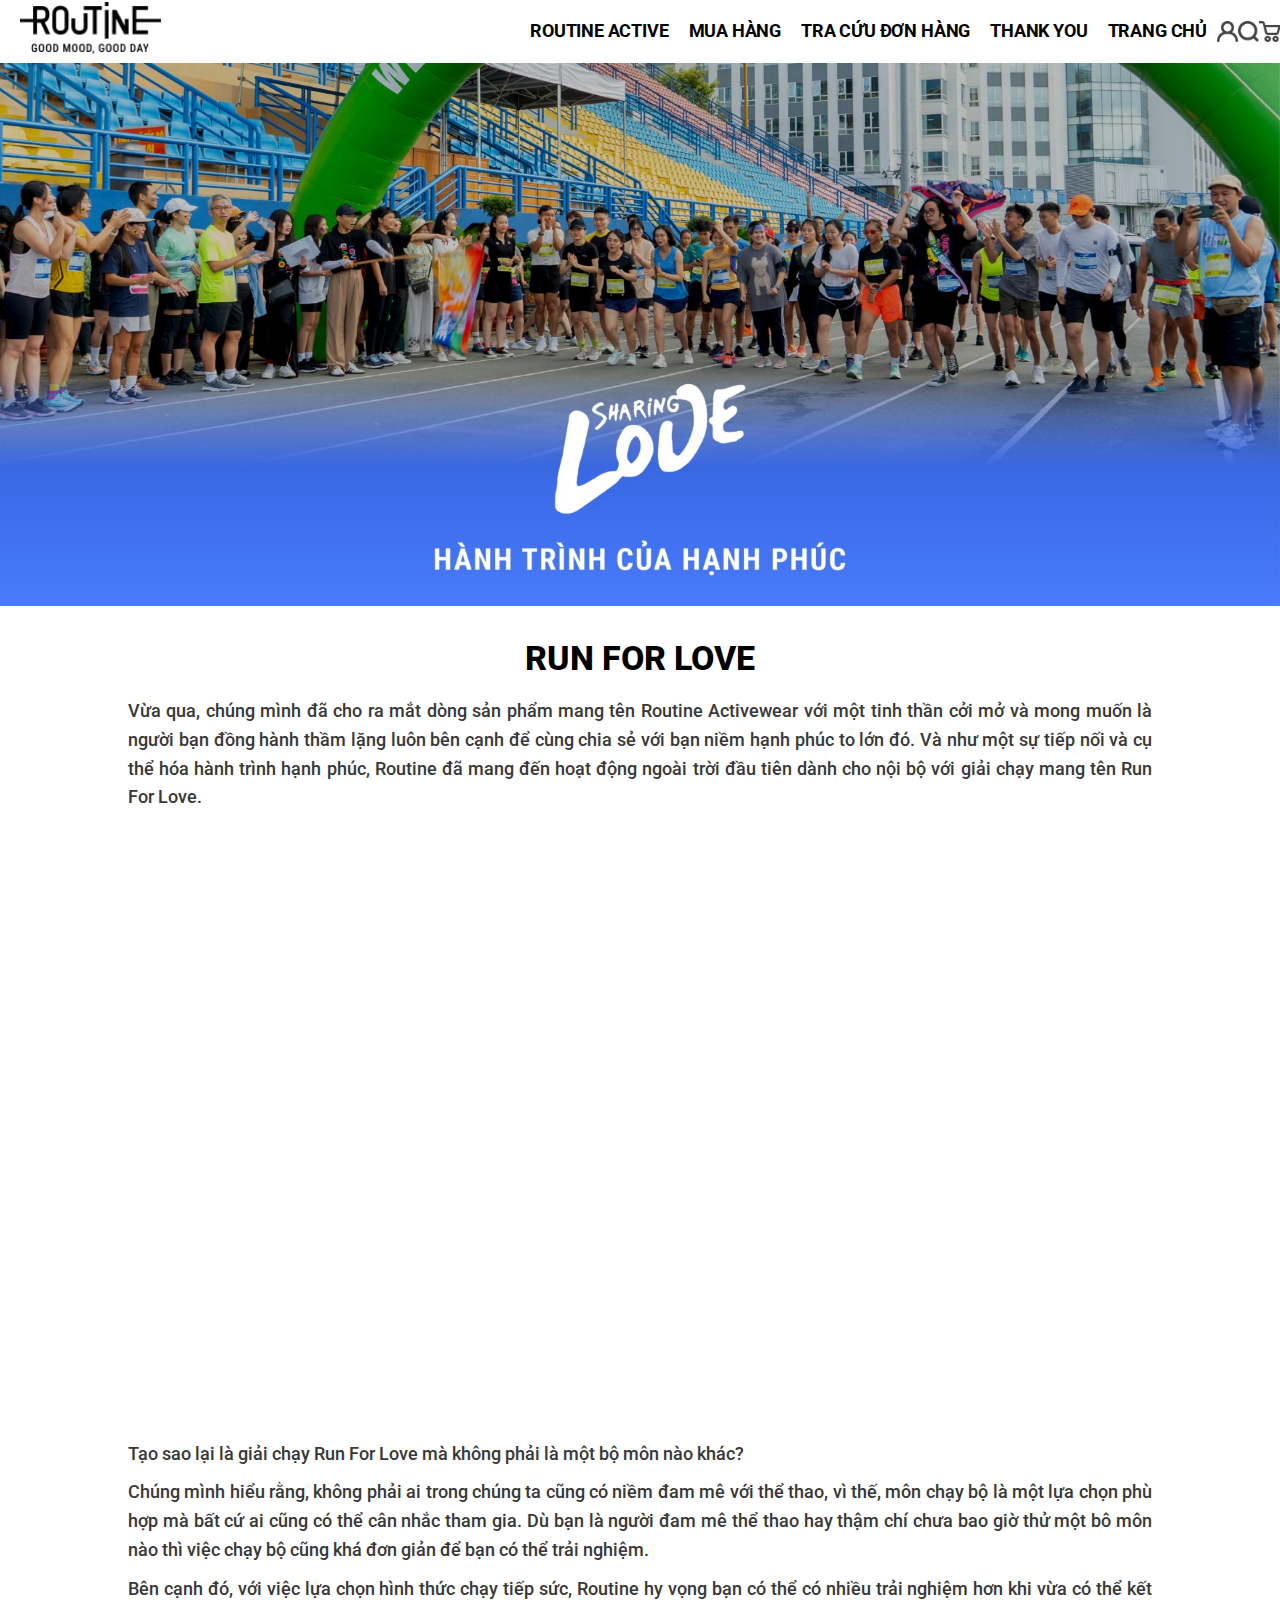
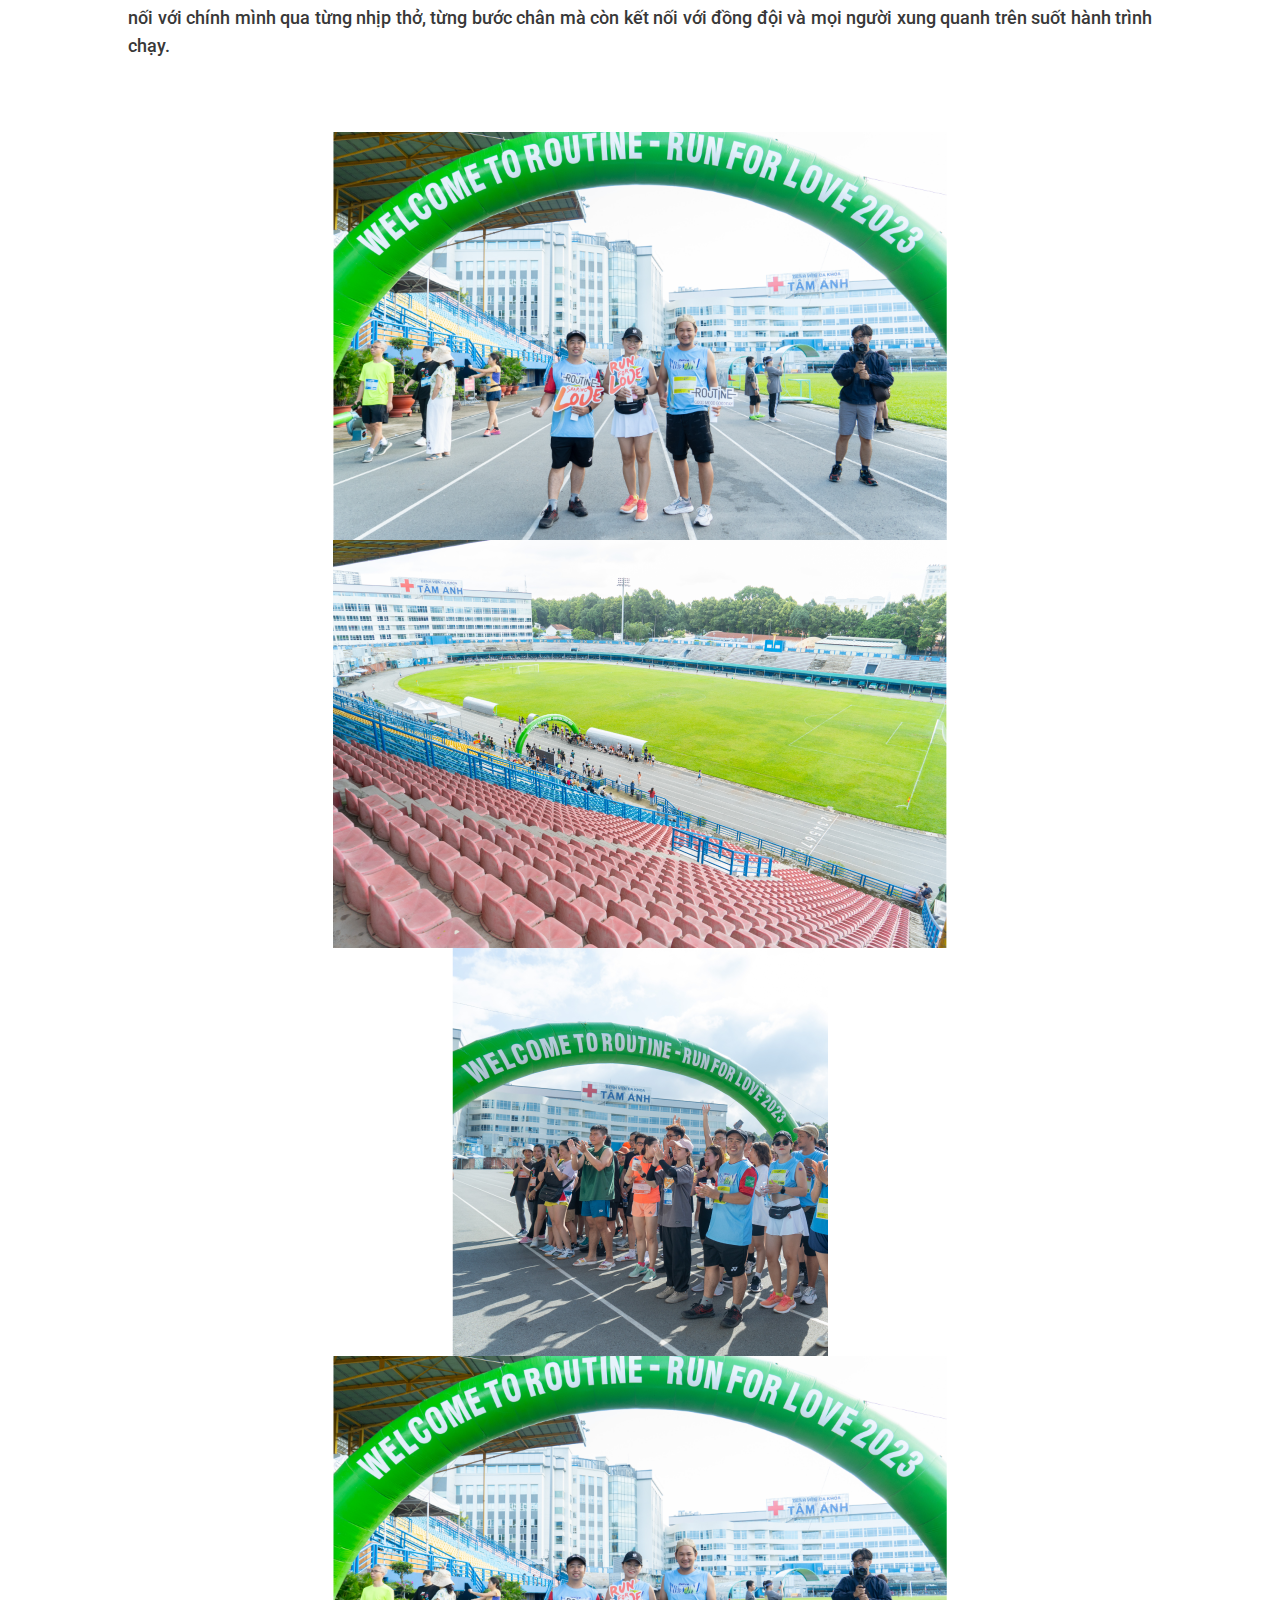
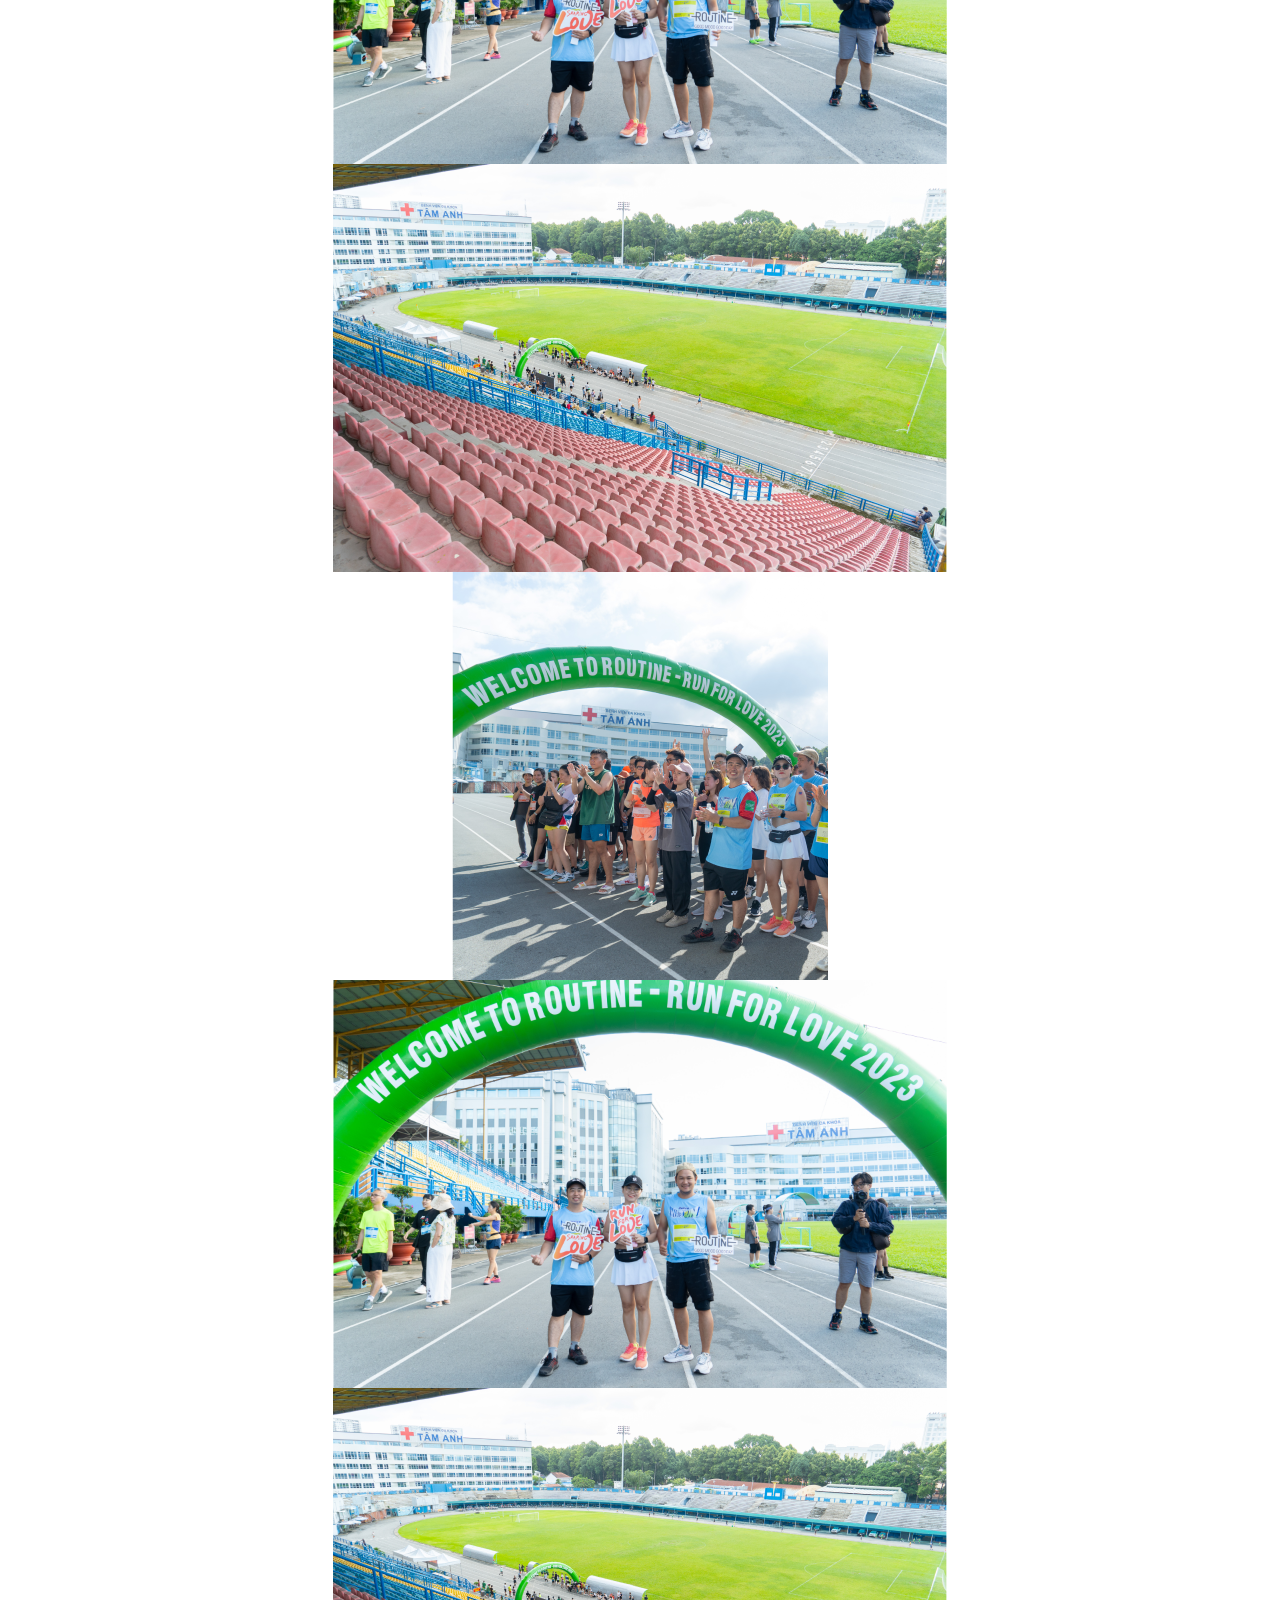
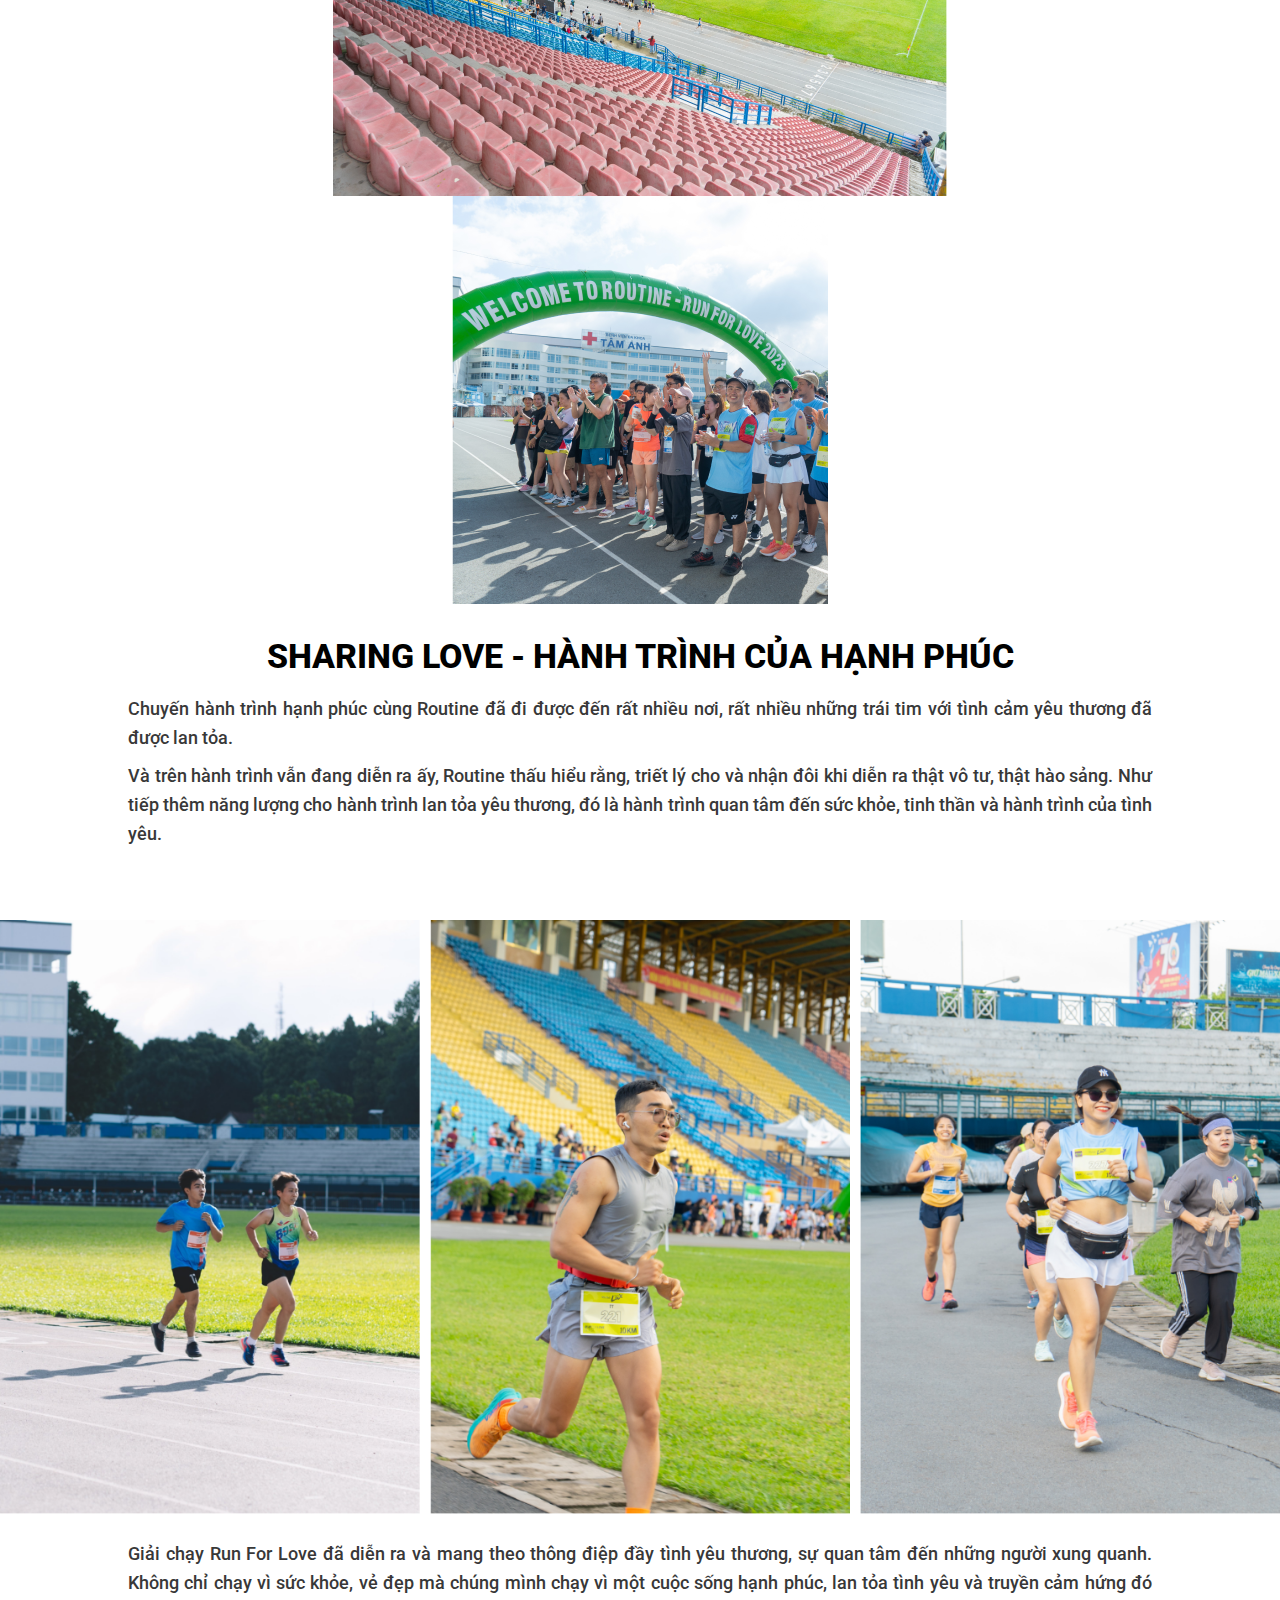
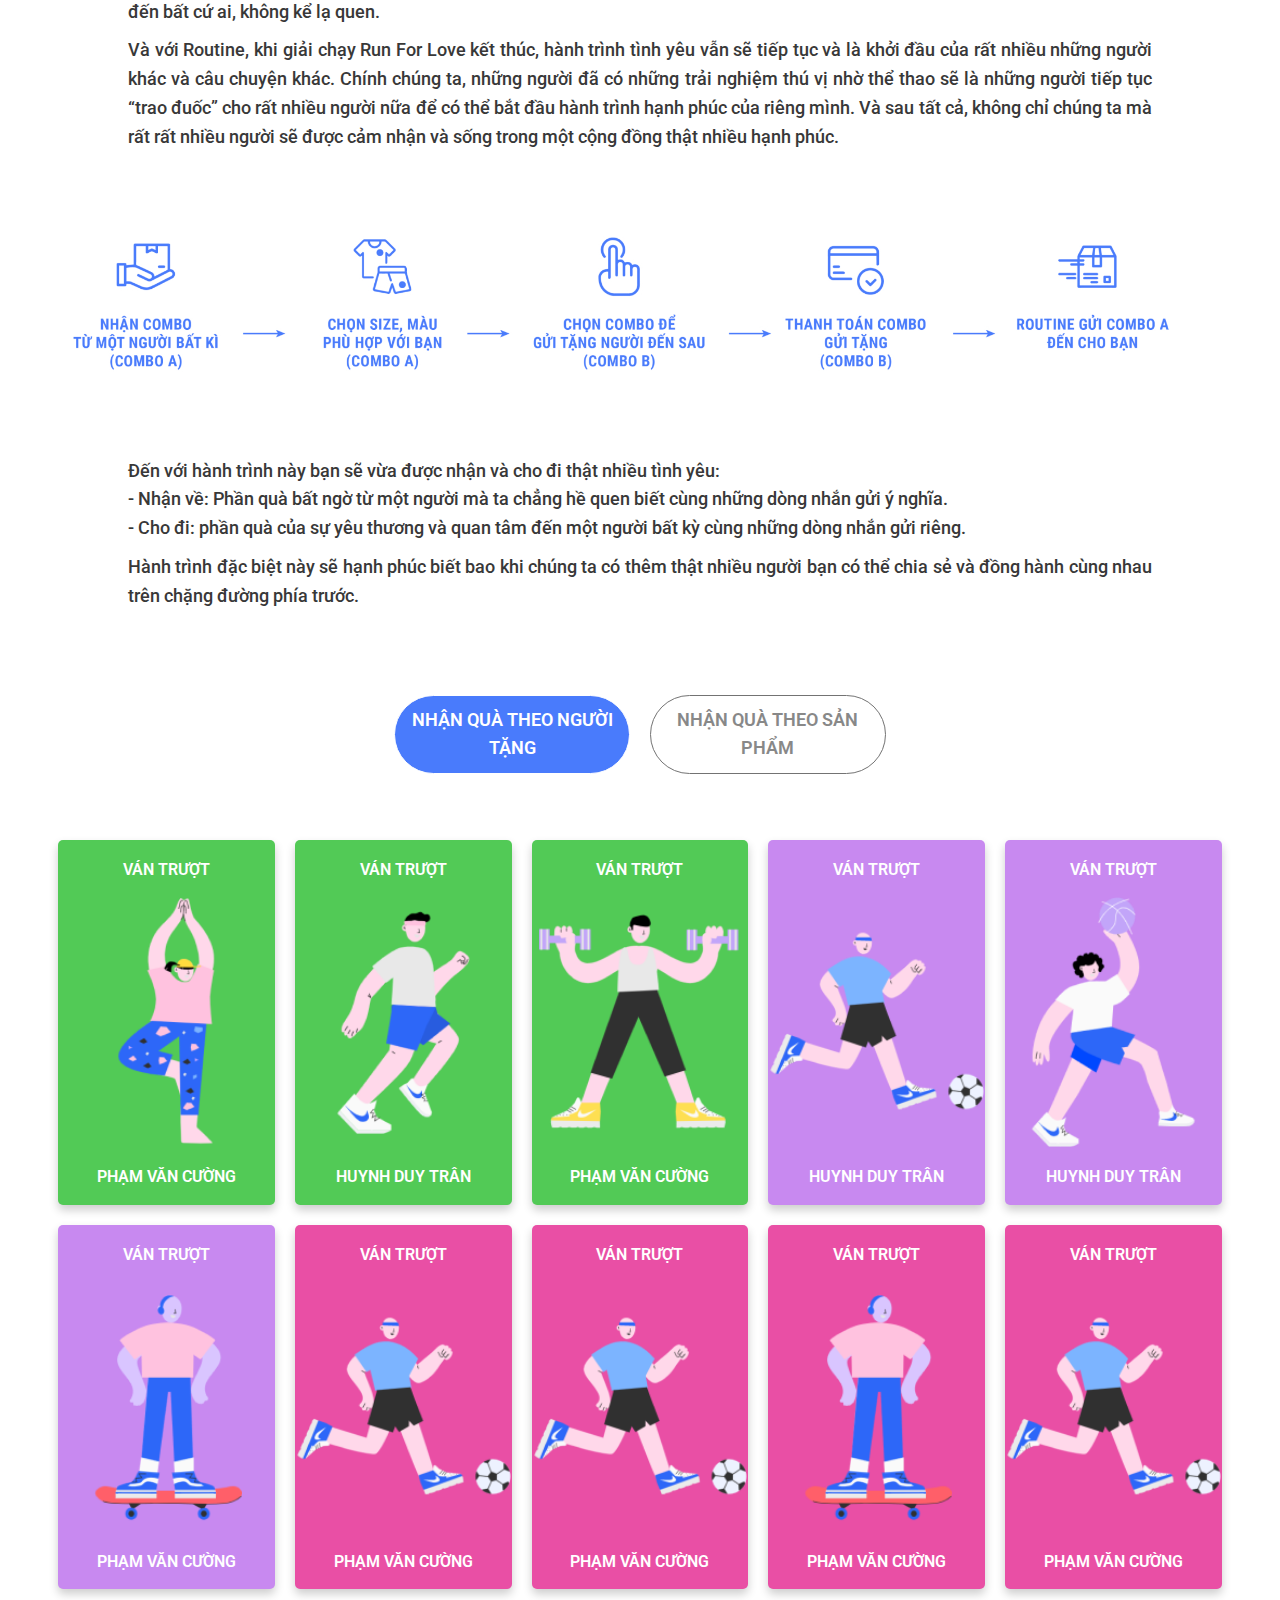
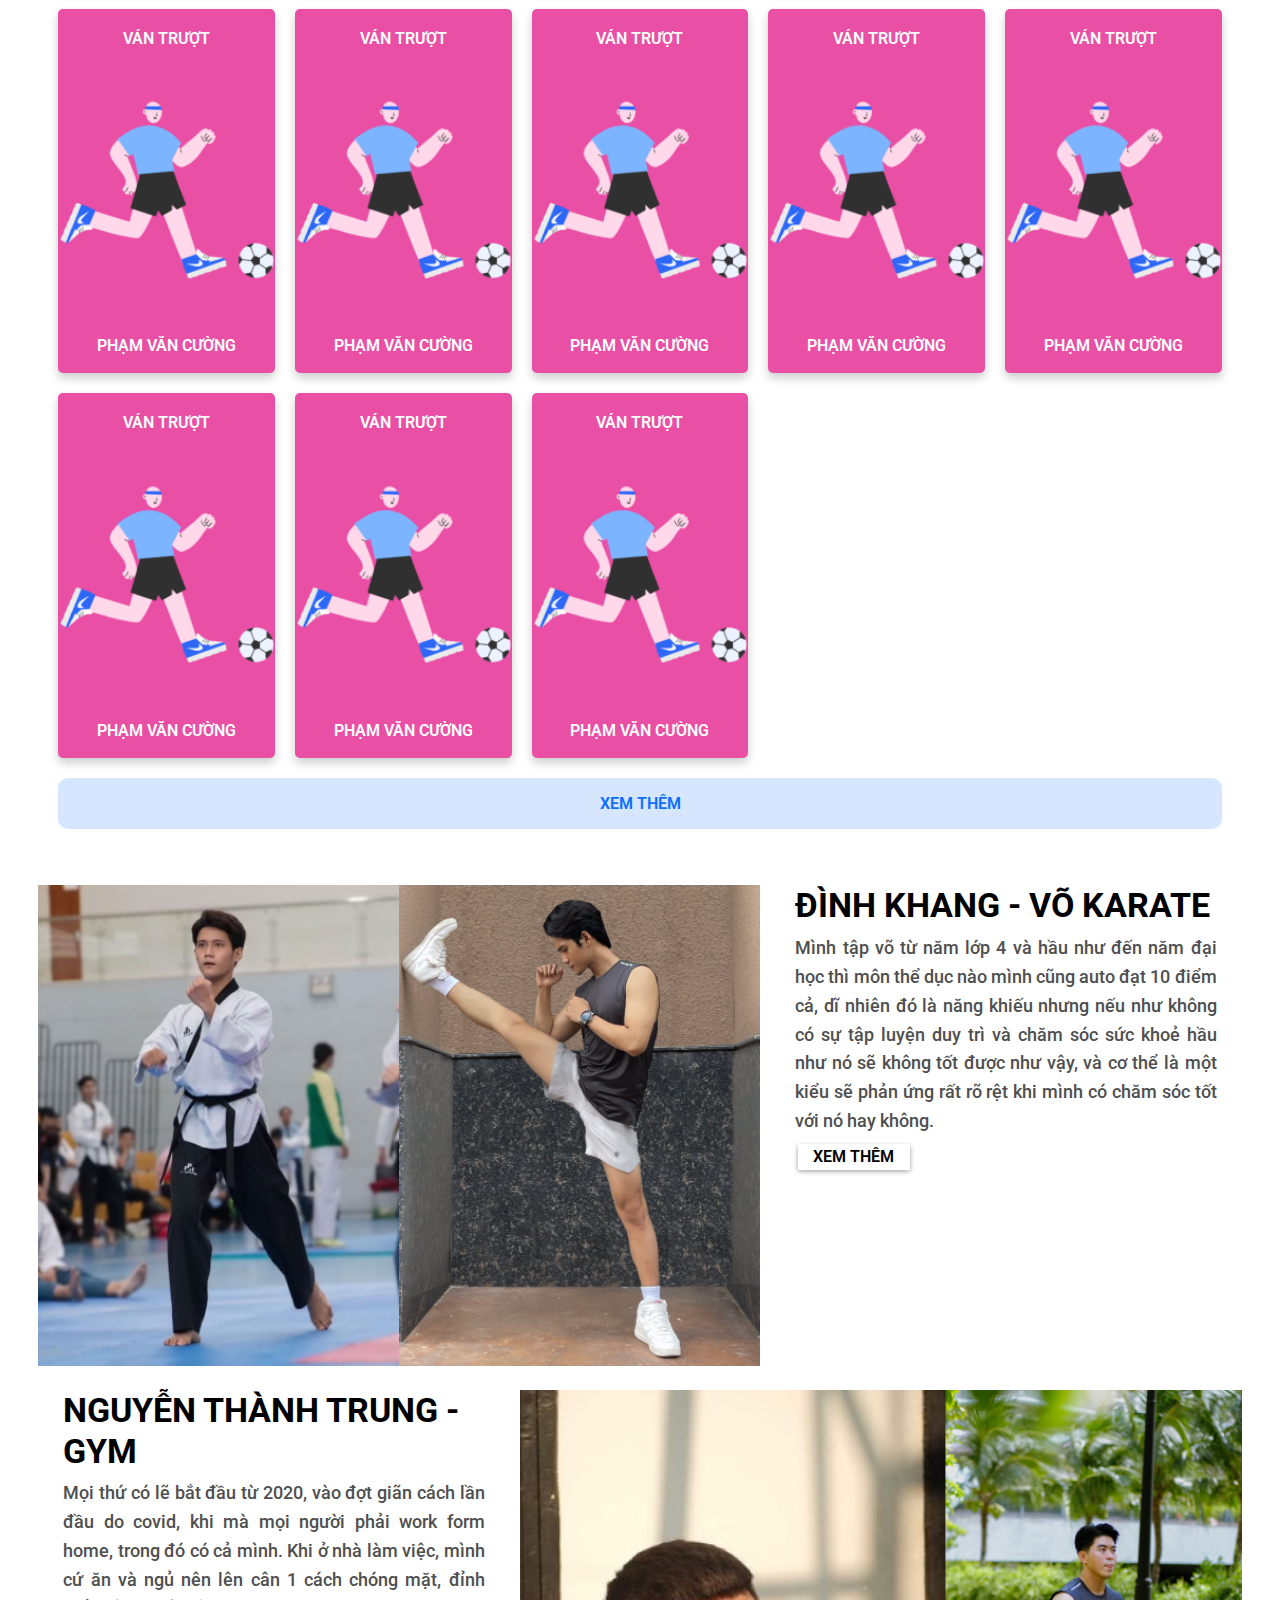
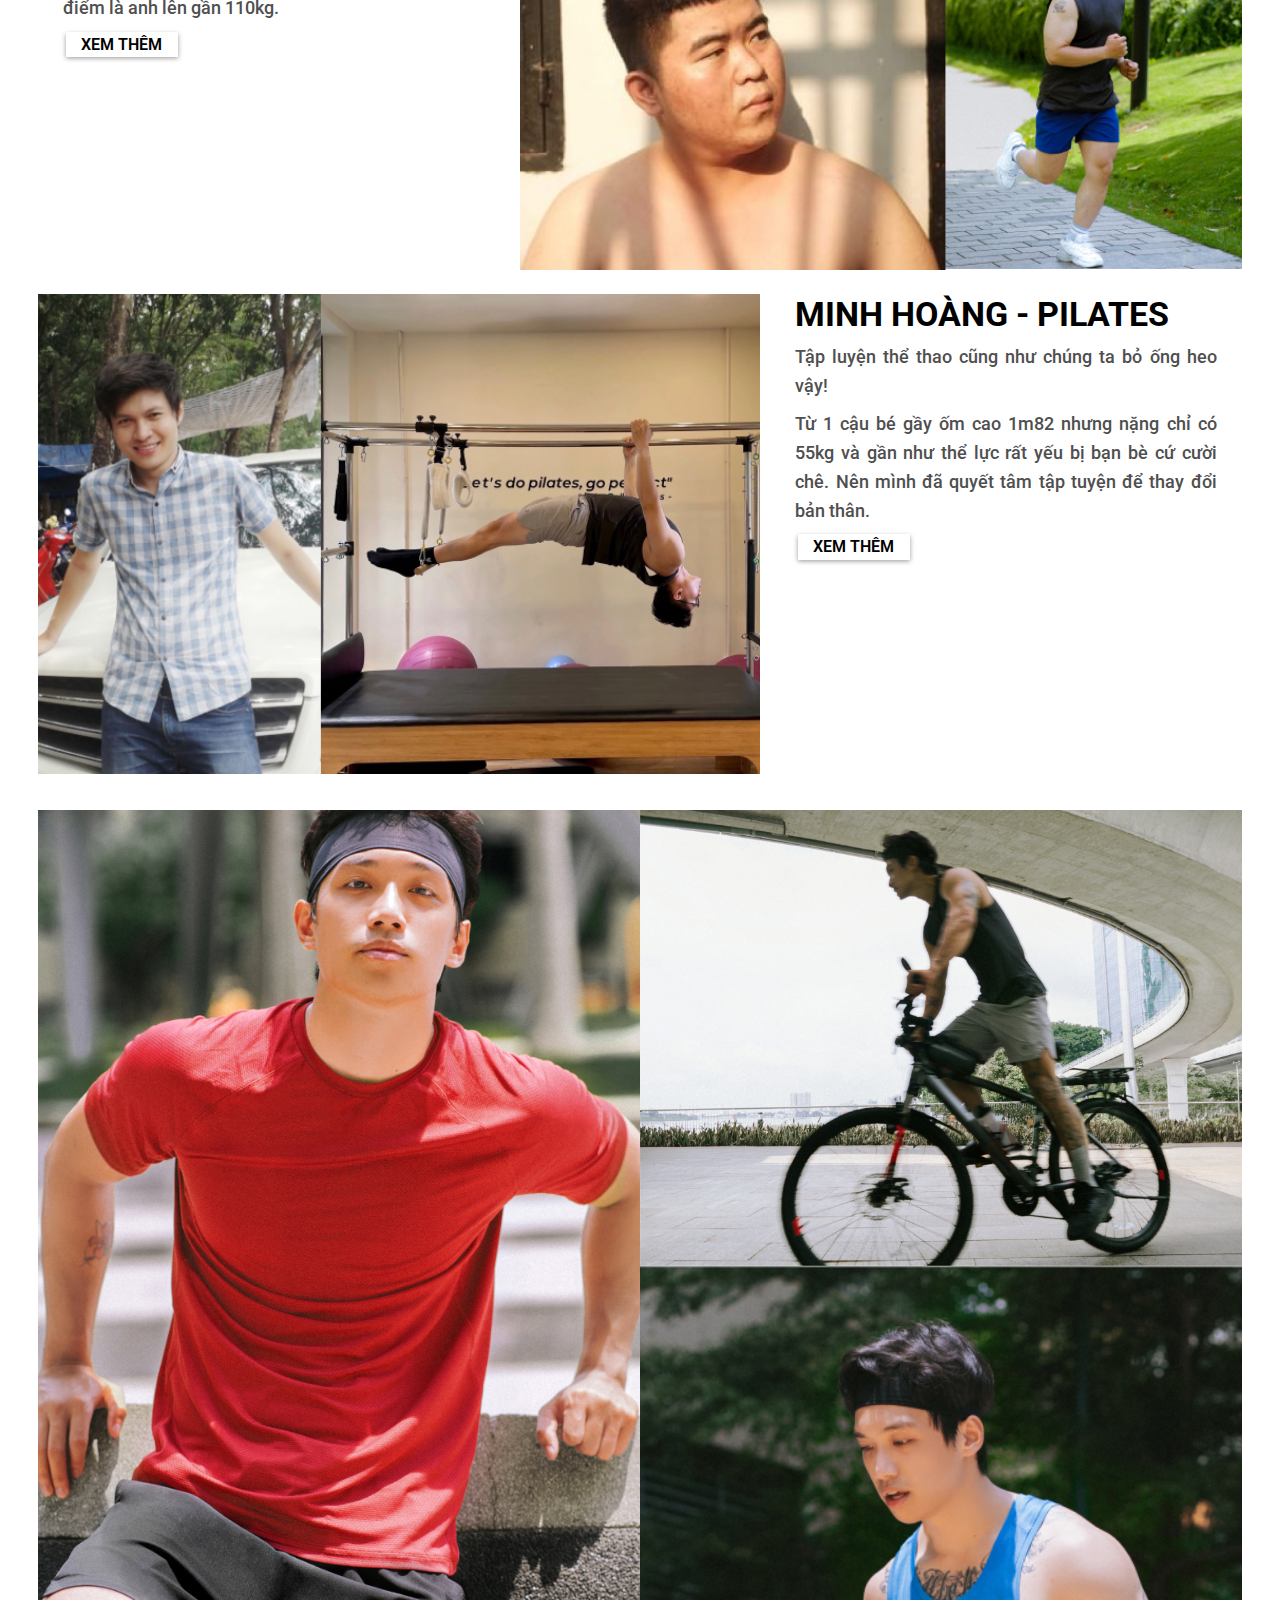
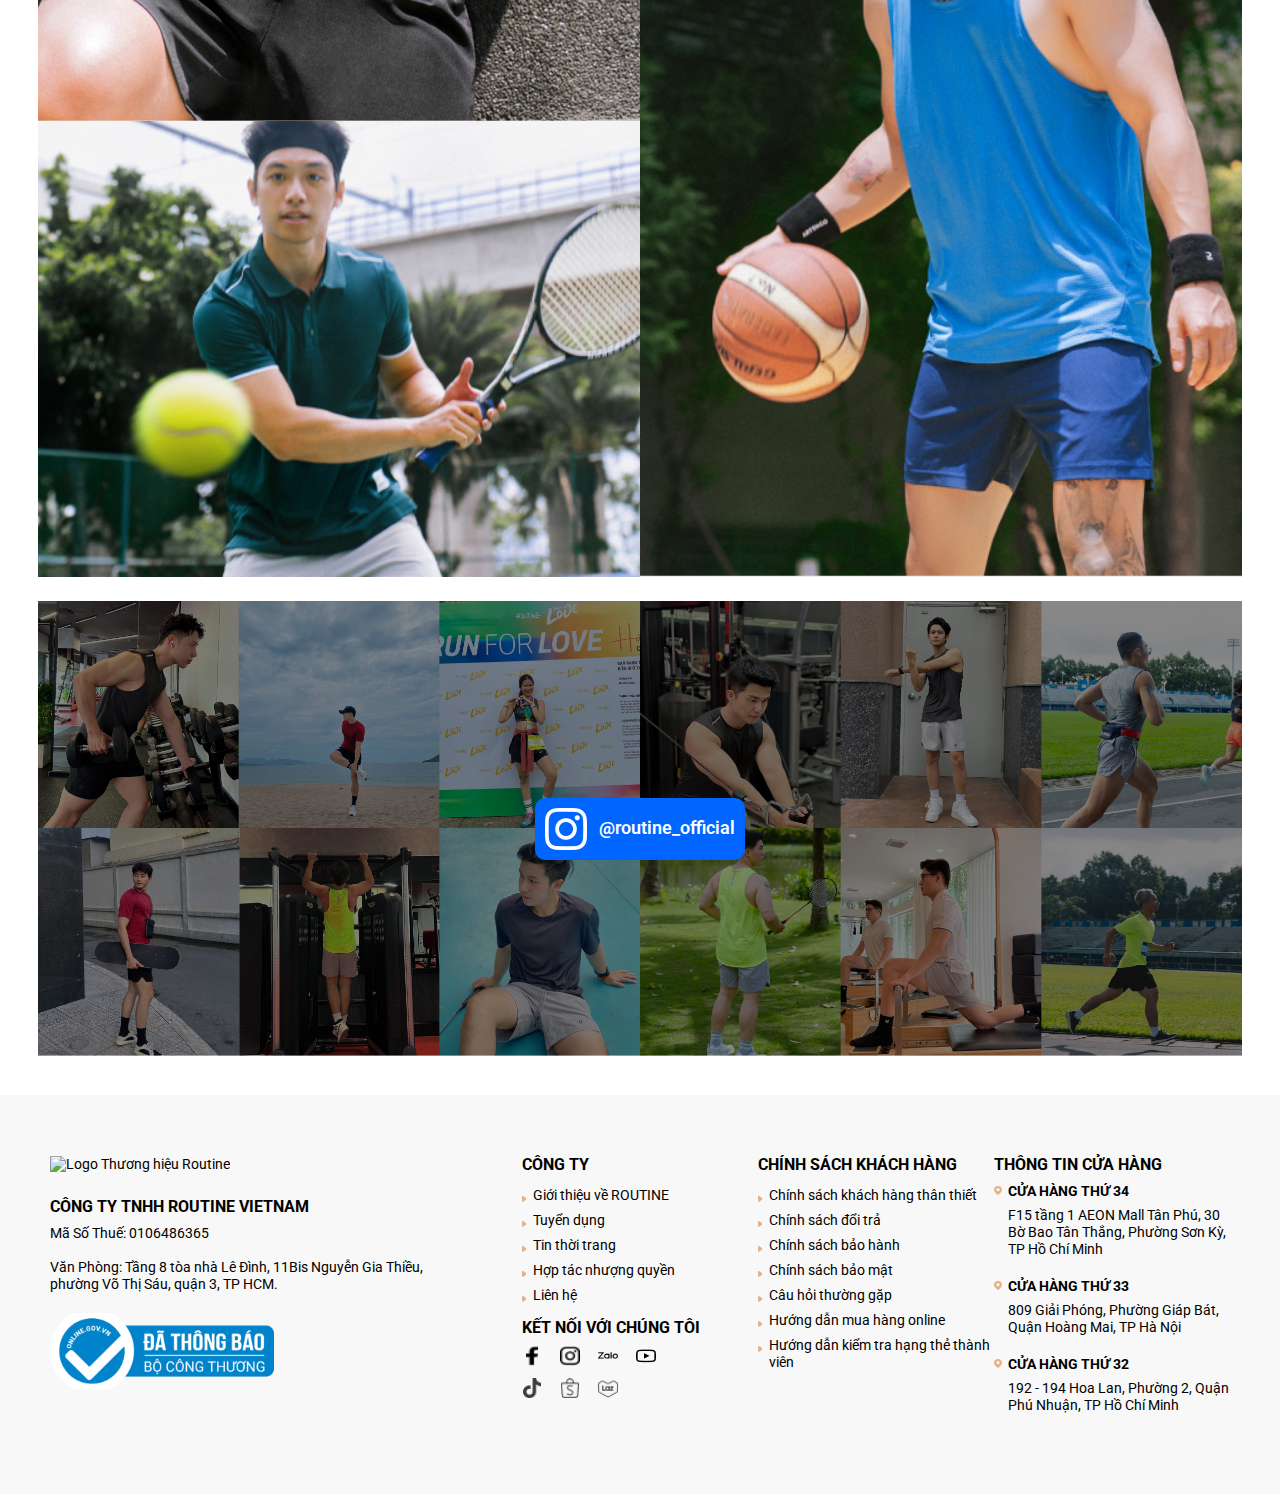
==== commit 79c1853f: "u" ====
--- a/index.html
+++ b/index.html
@@ -67,7 +67,7 @@
         <div class="description">
             <p>Vừa qua, chúng mình đã cho ra mắt dòng sản phẩm mang tên Routine Activewear với một tinh thần cởi mở và
                 mong muốn là người bạn đồng hành thầm lặng luôn bên cạnh để cùng chia sẻ với bạn niềm hạnh phúc to lớn
-                đó. Và như một sự tiếp nối và cụ thể hóa hành trình hạnh phúc, Routine muốn mang đến hoạt động ngoài
+                đó. Và như một sự tiếp nối và cụ thể hóa hành trình hạnh phúc, Routine đã mang đến hoạt động ngoài
                 trời đầu tiên dành cho nội bộ với giải chạy mang tên Run For Love. </p>
         </div>
         <div class="row-video">
@@ -697,14 +697,14 @@
                         điểm cả, dĩ nhiên đó là năng khiếu nhưng nếu như không có sự tập luyện duy trì và chăm sóc sức
                         khoẻ hầu như nó sẽ không tốt được như vậy, và cơ thể là một kiểu sẽ phản ứng rất rõ rệt khi mình
                         có chăm sóc tốt với nó hay không.</p>
-                    <p>Khang nhờ tập võ và tập luyện duy trì cho nên cơ thể luôn ở trong trạng thái slim fit và luôn
-                        nhanh nhẹn. Khang nhớ có 1 giai đoạn Khang stress và hầu như lười vận động thì các cơ bắp của
-                        mình sẽ bị nhão và thể lực cũng giảm rõ rệt, nhớ không lầm thì Khang tăng từ 57kg lên đến tận
-                        68kg thì khi đó mình mập lên 1 cách không ngờ đến, mọi hoạt động hàng ngày bị hạn chế rất nhiều
-                        và mình lười làm mọi thứ.</p>
                     <input id="read-more-check-1" type="checkbox" class="read-more-check">
                     <label for="read-more-check-1" class="read-more-label"></label>
                     <div class="more">
+                        <p>Khang nhờ tập võ và tập luyện duy trì cho nên cơ thể luôn ở trong trạng thái slim fit và luôn
+                            nhanh nhẹn. Khang nhớ có 1 giai đoạn Khang stress và hầu như lười vận động thì các cơ bắp
+                            của mình sẽ bị nhão và thể lực cũng giảm rõ rệt, nhớ không lầm thì Khang tăng từ 57kg lên
+                            đến tận 68kg thì khi đó mình mập lên 1 cách không ngờ đến, mọi hoạt động hàng ngày bị hạn
+                            chế rất nhiều và mình lười làm mọi thứ.</p>
                         <p>Và Khang đã như vậy trong nửa năm, sau đó Khang tiếp xúc với công việc Diễn Viên và nhận biết
                             được cái sở thích thật sự của mình, và Khang bắt đầu chăm chút cơ thể, và sức khoẻ của mình
                             hơn. Khang bắt đầu tập võ lại thì trong vòng 4 tháng thì cơ thể đã có thay đổi rõ rệt, mình
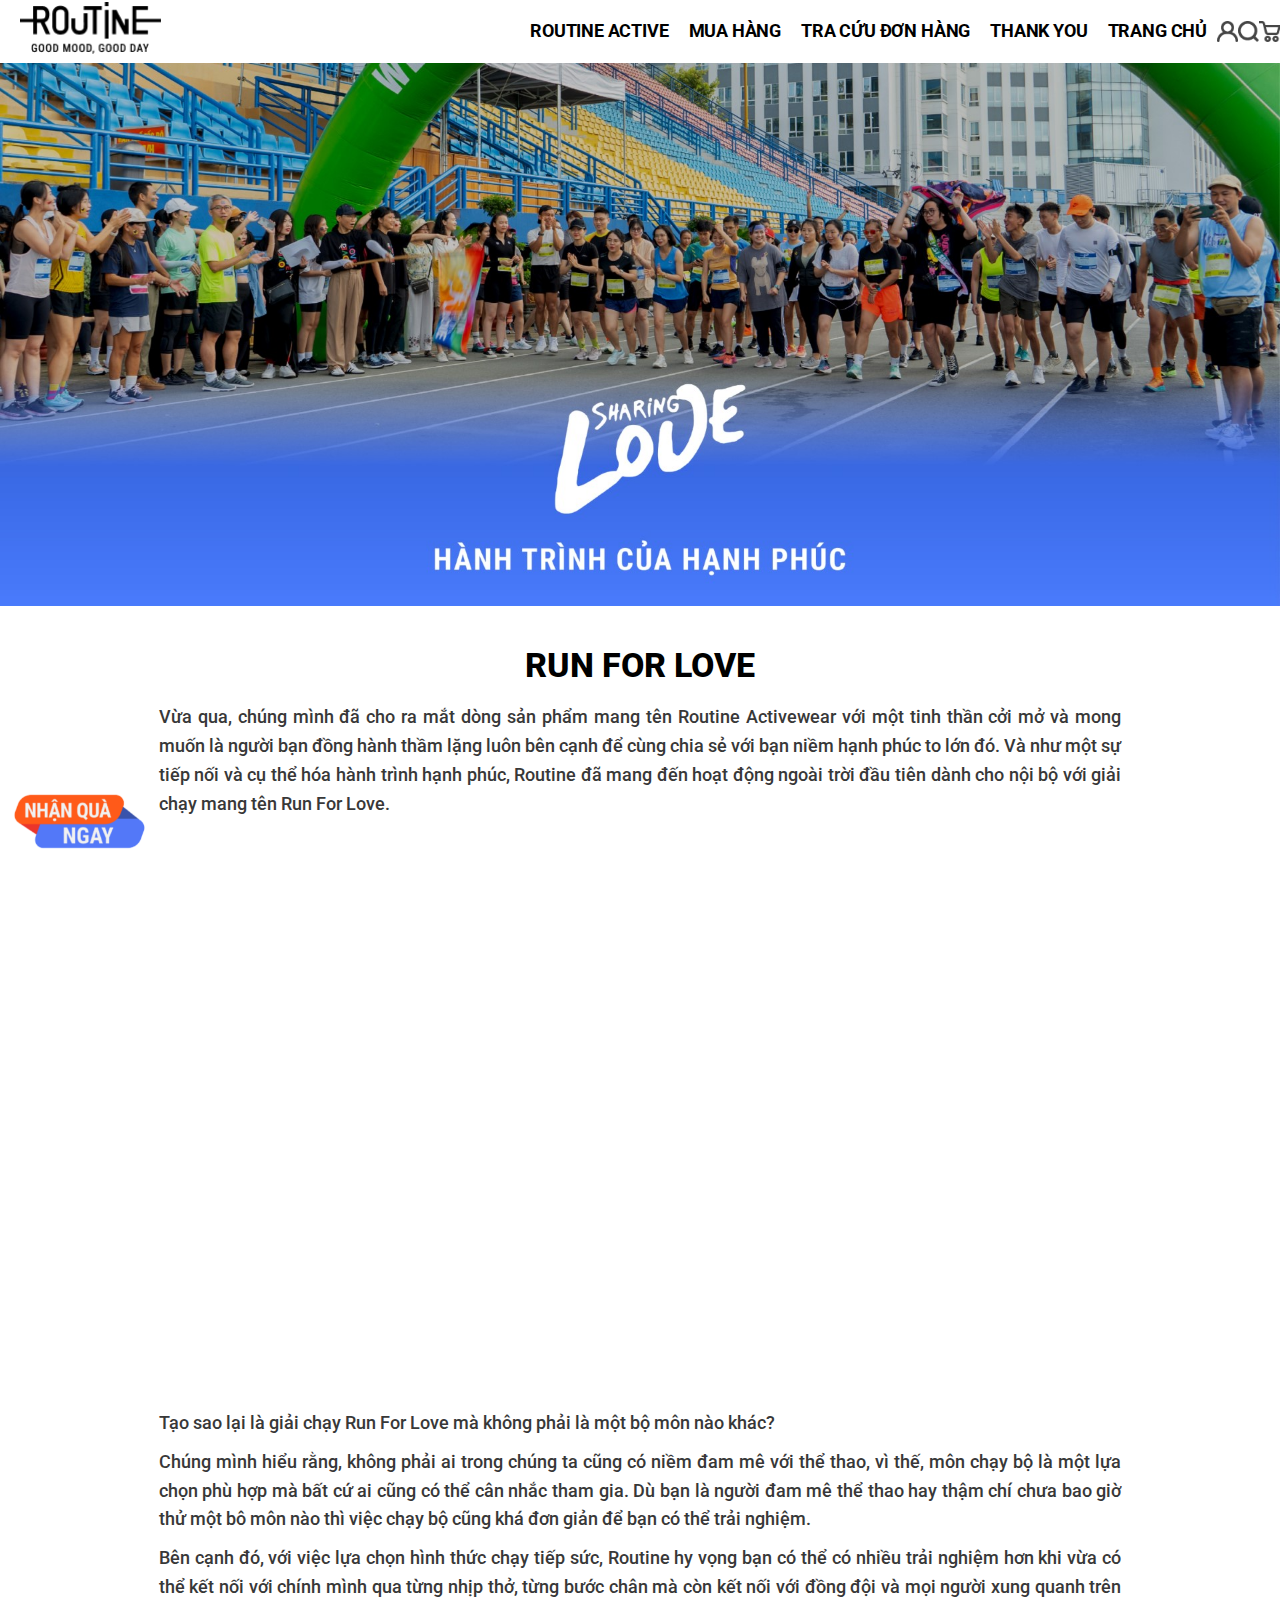
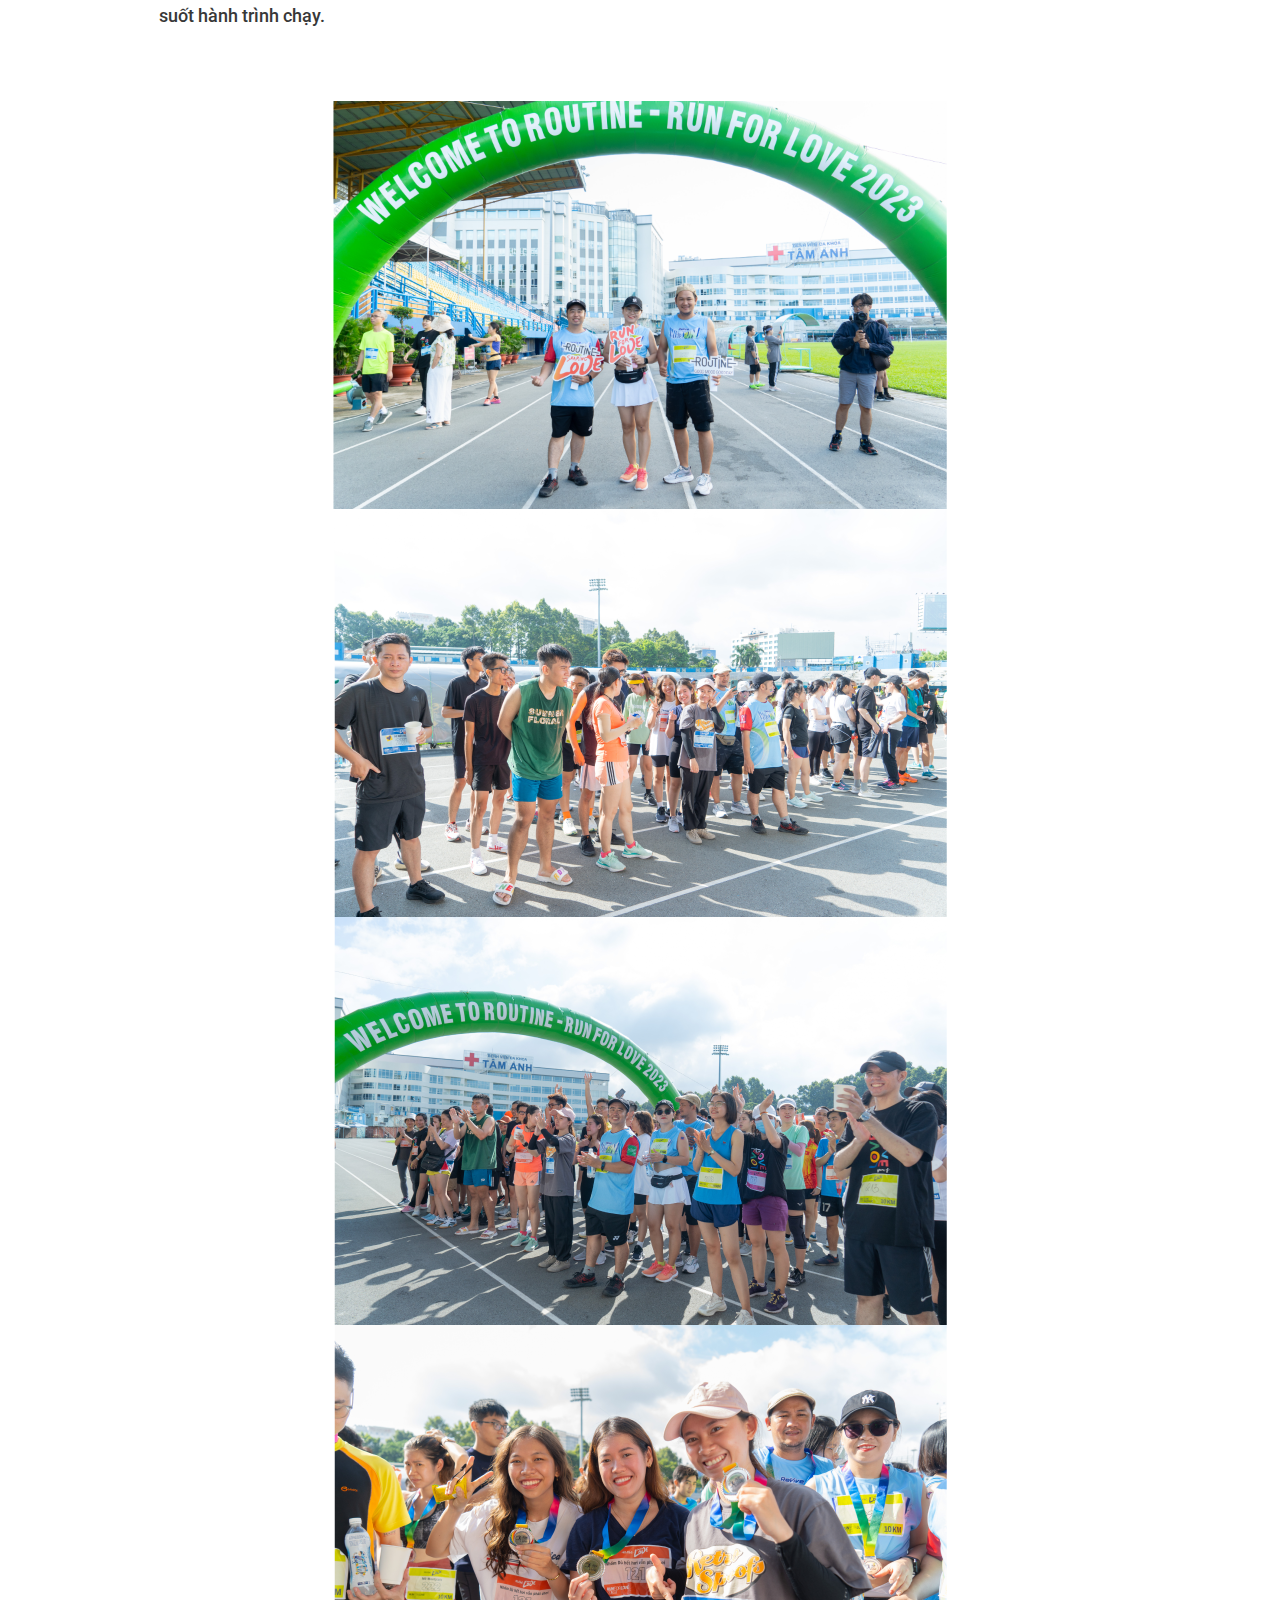
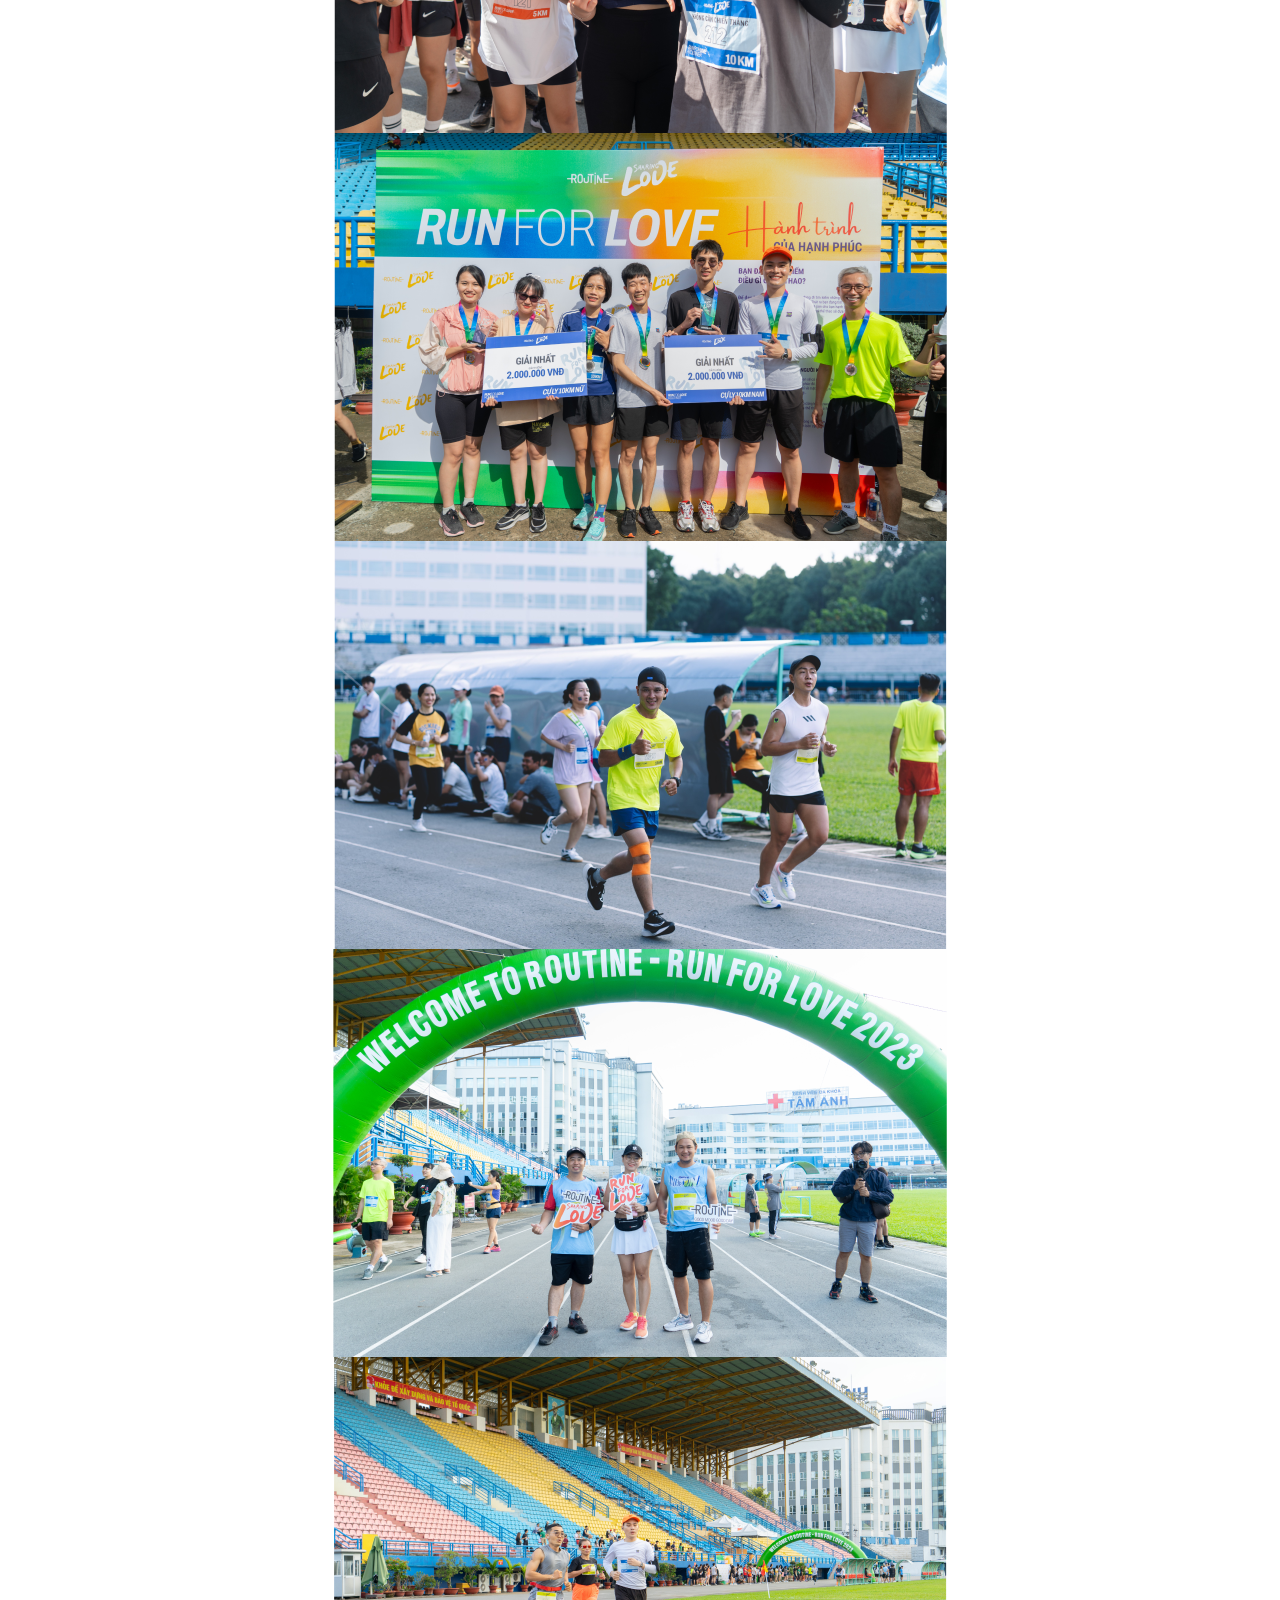
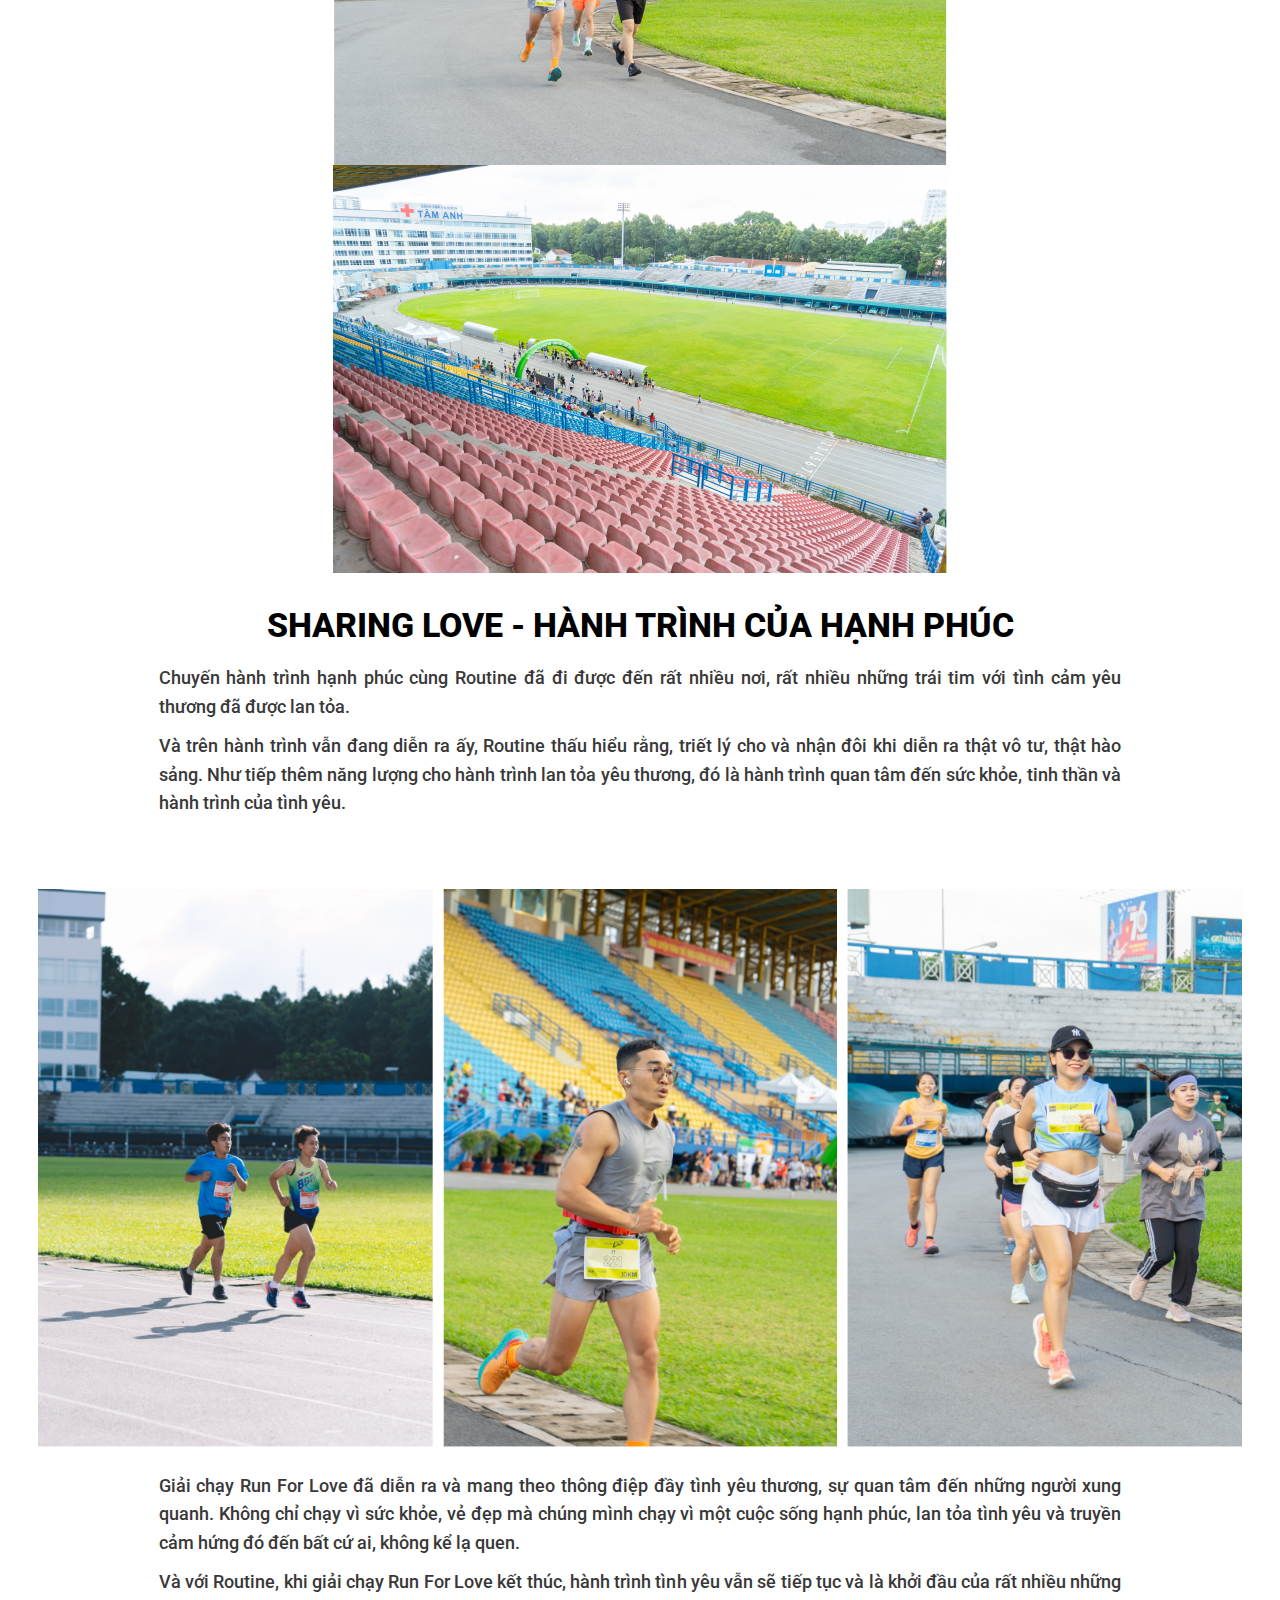
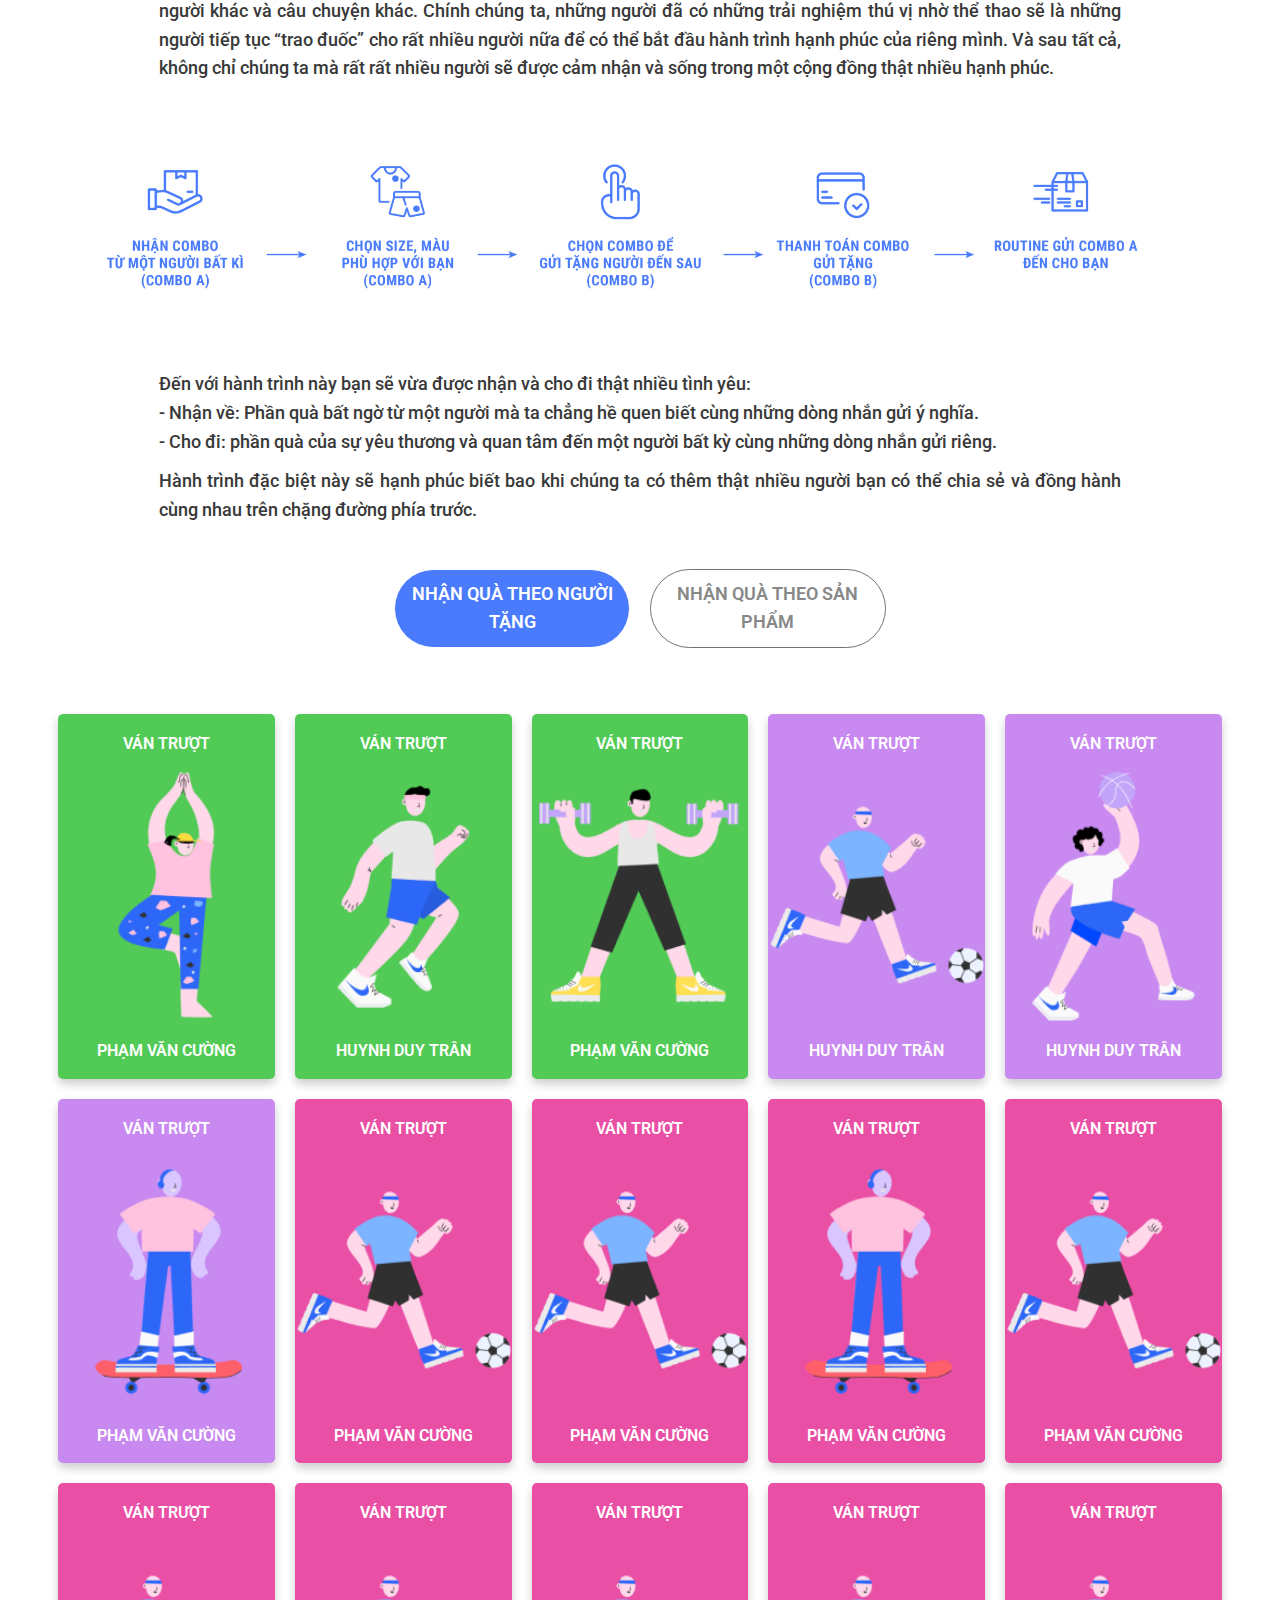
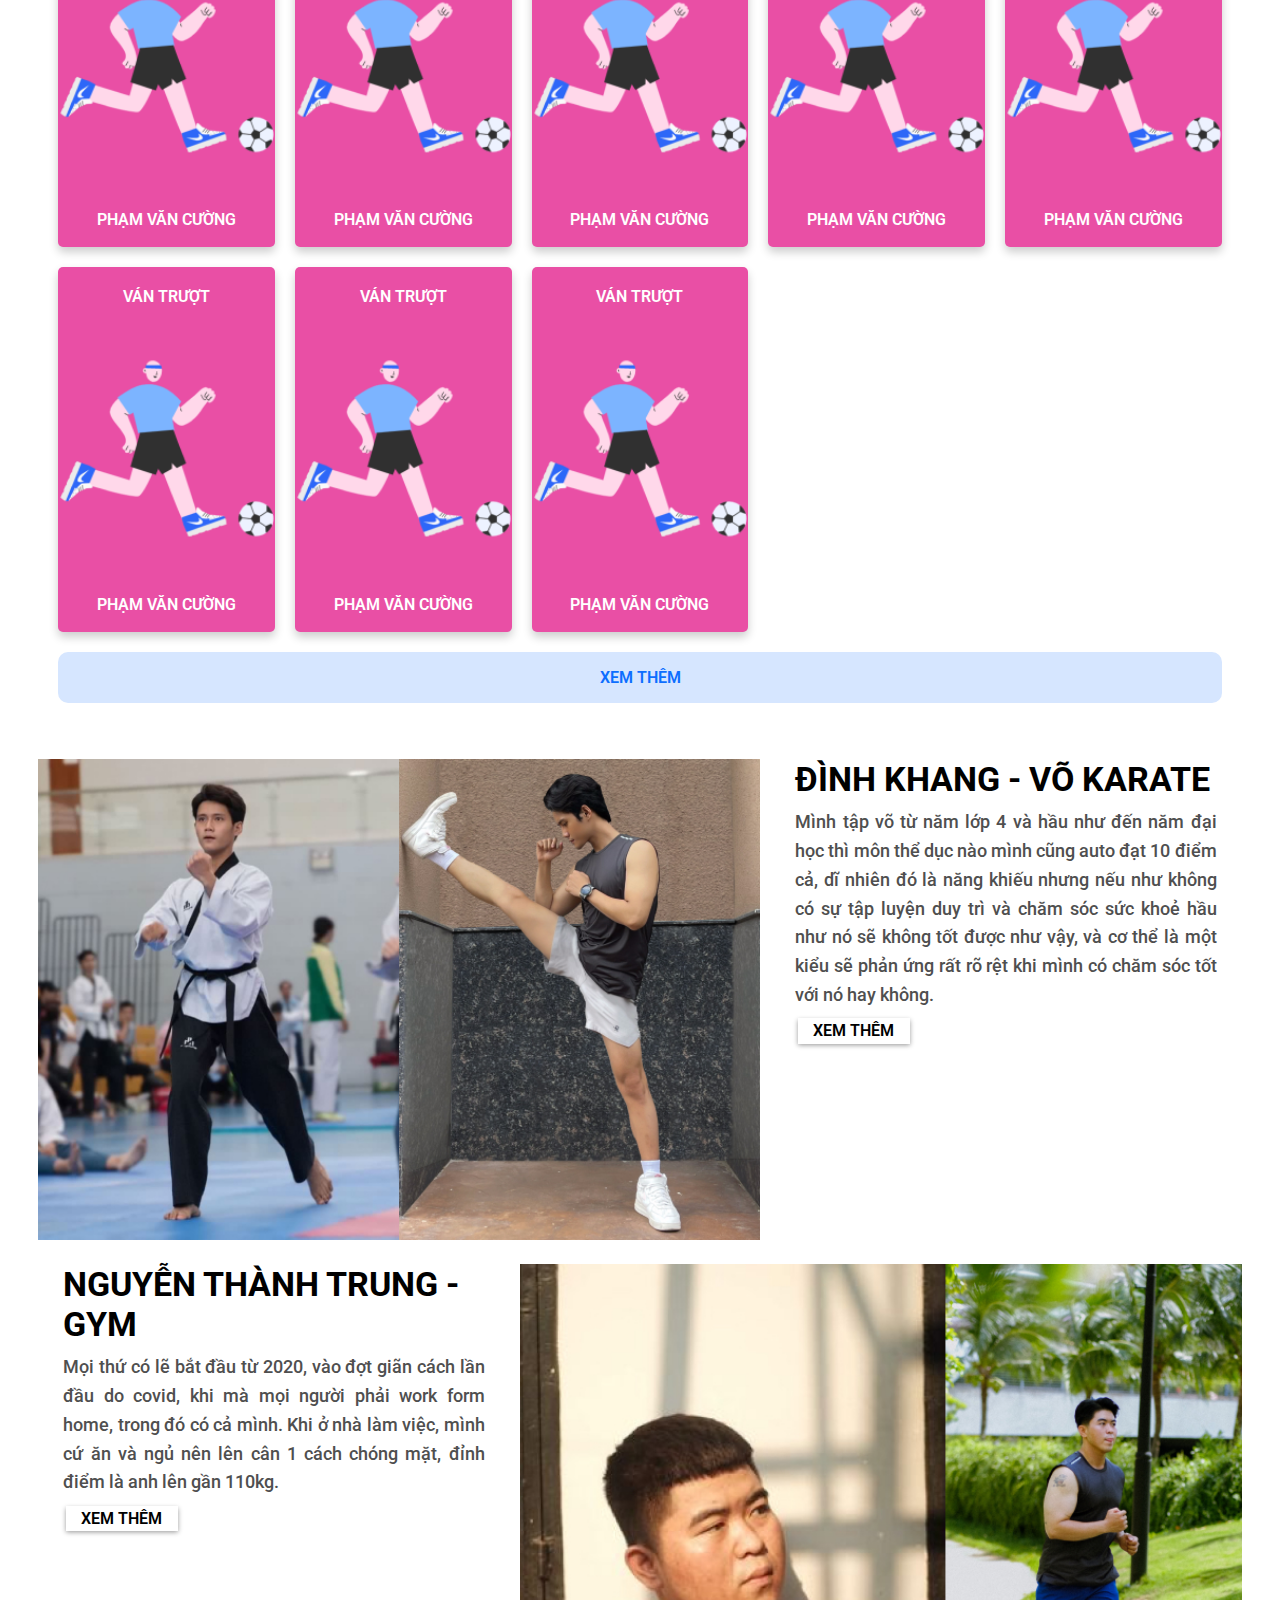
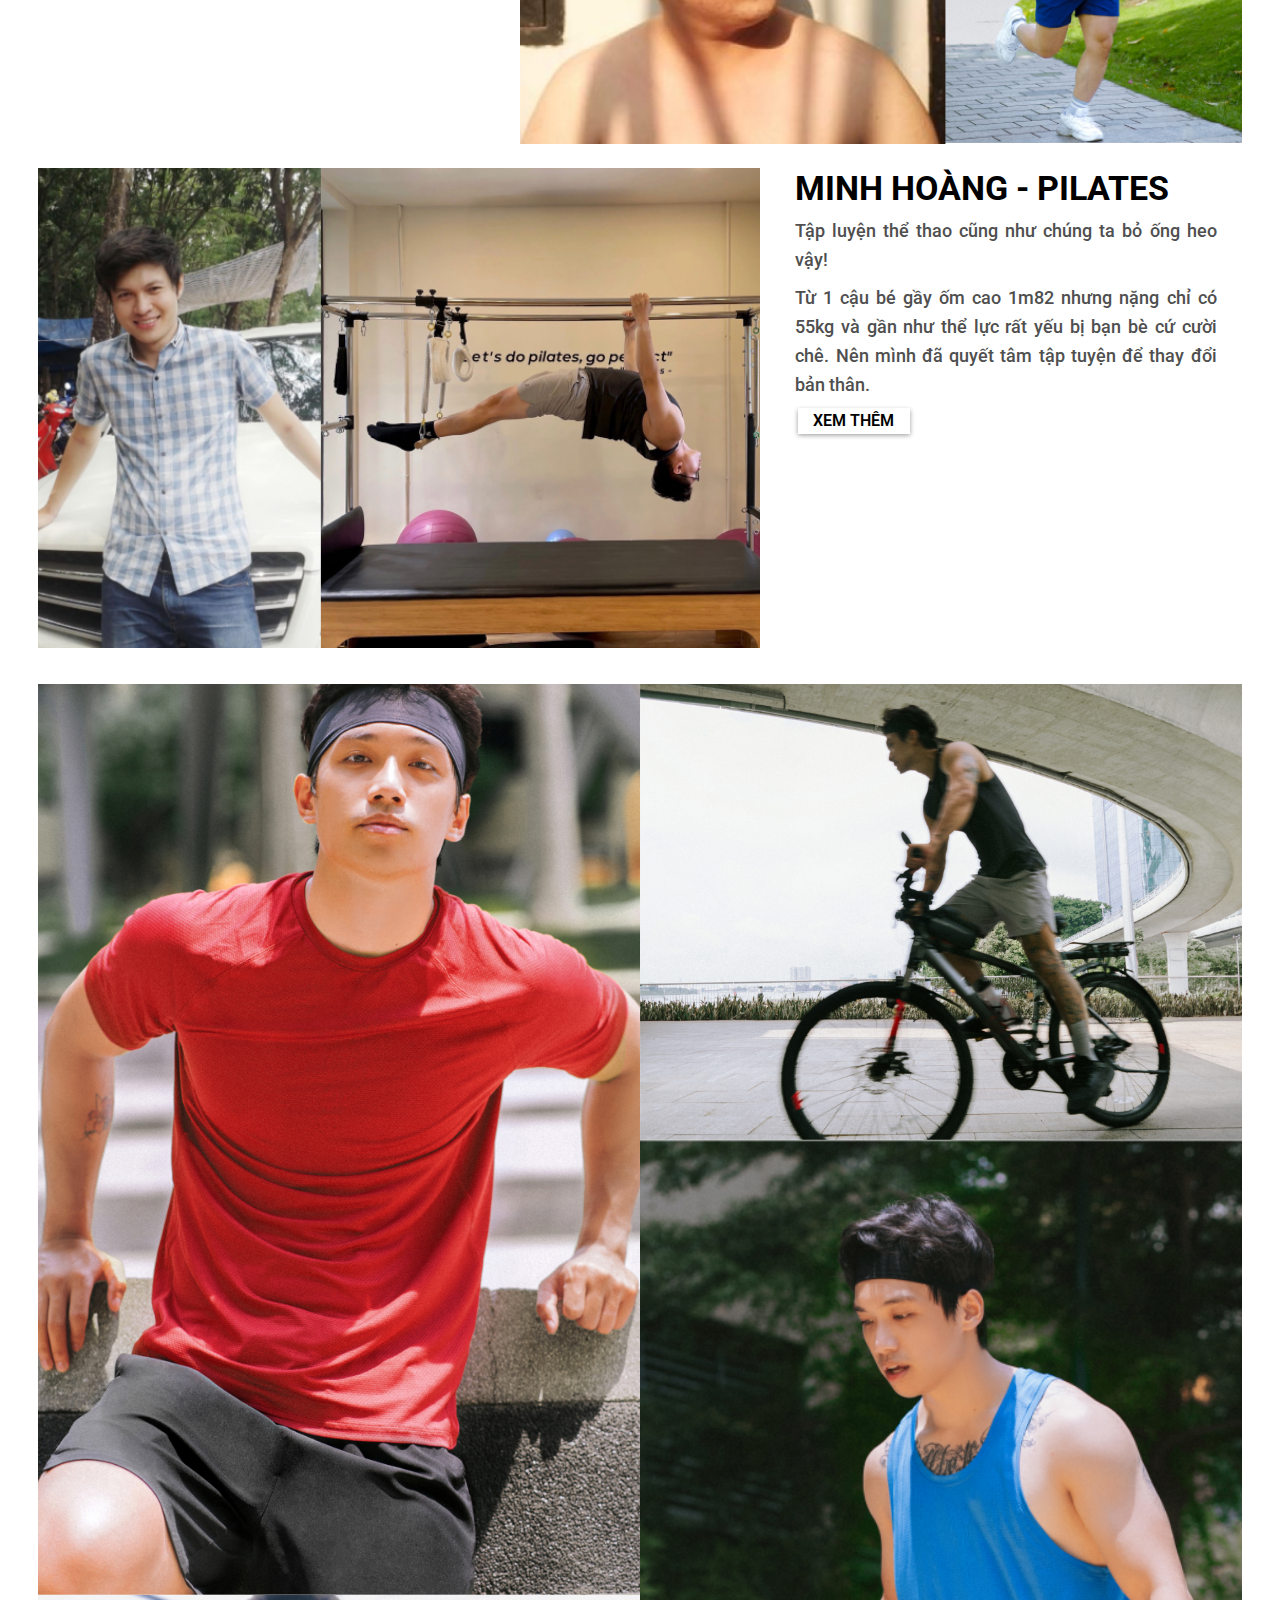
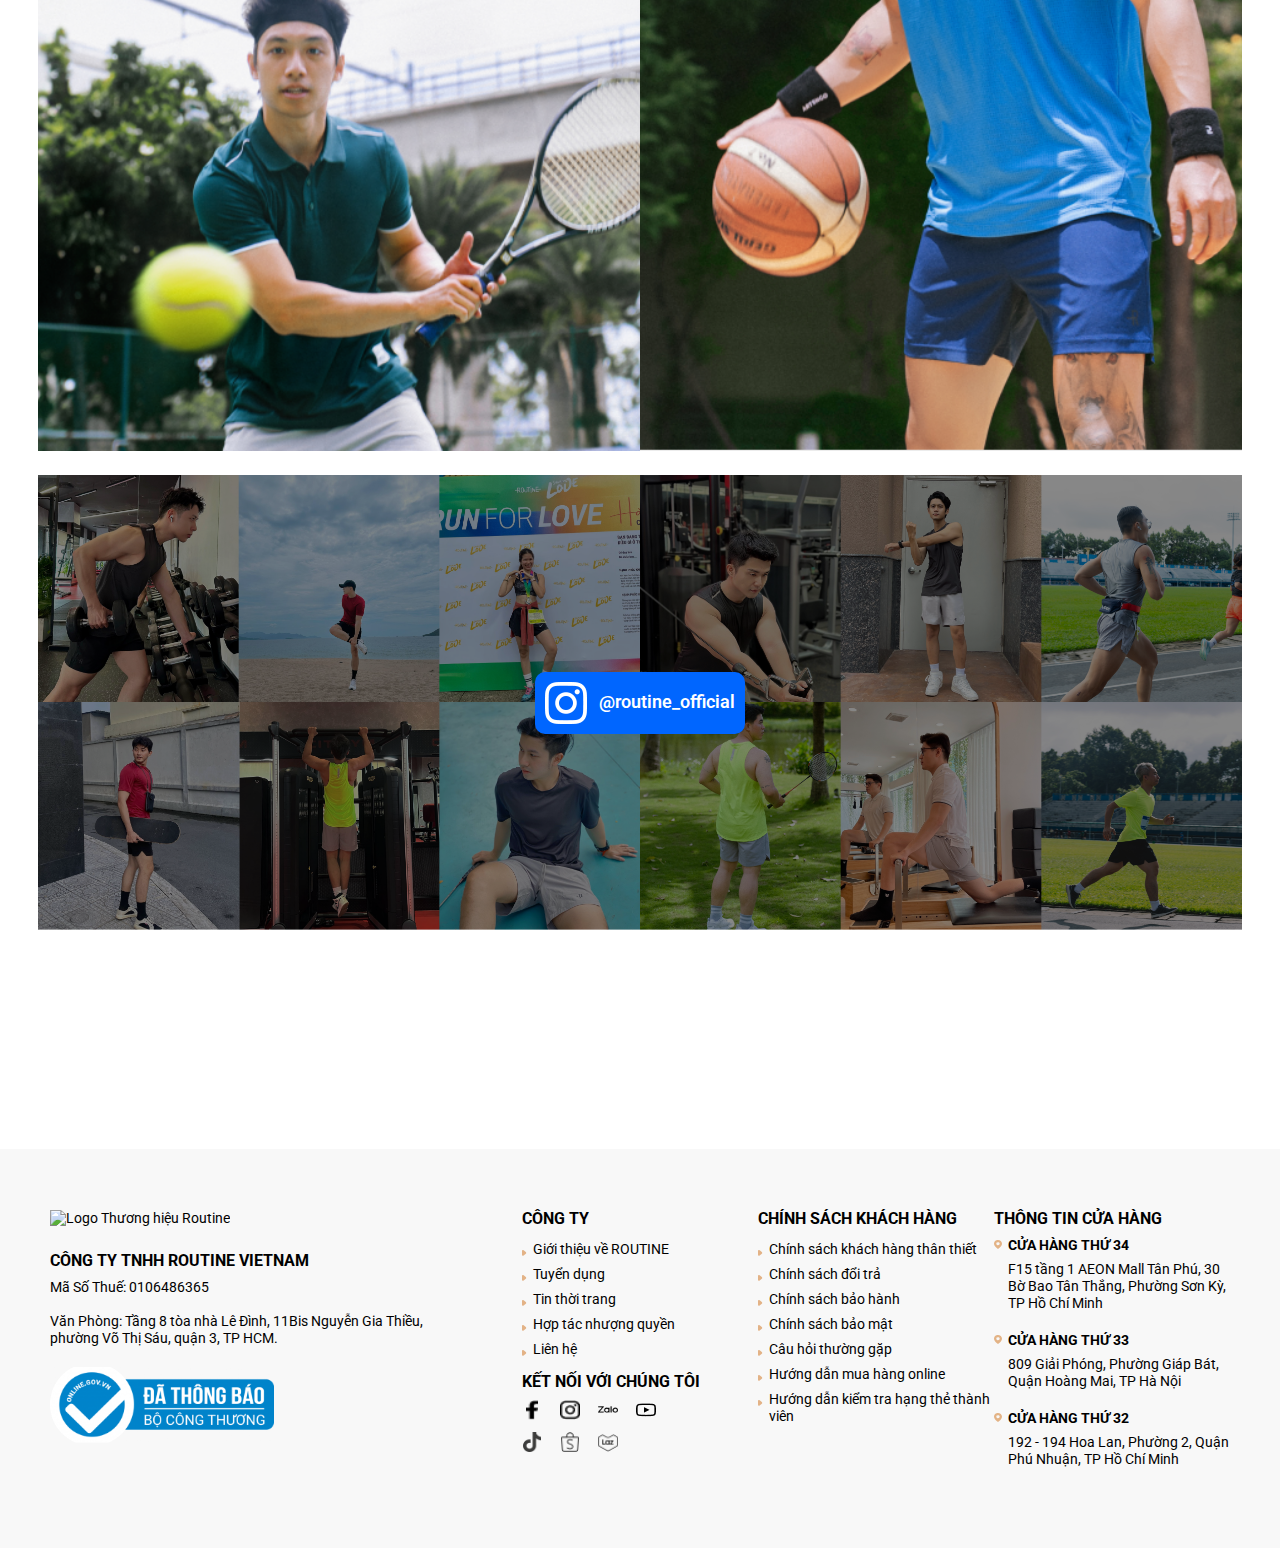
==== commit a8f804a1: "update" ====
--- a/index.html
+++ b/index.html
@@ -60,105 +60,112 @@
             <img src="images/banner-mobile.jpg" alt="" srcset="">
         </div>
     </nav>
-    <div class="introduce">
-        <div class="title">
-            <h1>RUN FOR LOVE</h1>
-        </div>
-        <div class="description">
-            <p>Vừa qua, chúng mình đã cho ra mắt dòng sản phẩm mang tên Routine Activewear với một tinh thần cởi mở và
-                mong muốn là người bạn đồng hành thầm lặng luôn bên cạnh để cùng chia sẻ với bạn niềm hạnh phúc to lớn
-                đó. Và như một sự tiếp nối và cụ thể hóa hành trình hạnh phúc, Routine đã mang đến hoạt động ngoài
-                trời đầu tiên dành cho nội bộ với giải chạy mang tên Run For Love. </p>
-        </div>
-        <div class="row-video">
-            <iframe class="video ytplayer"
-                src="https://www.youtube.com/embed/o4oiY8ta9N8?loop=1&amp;playlist=o4oiY8ta9N8&amp;showinfo=0&amp;rel=0&amp;enablejsapi=1"
-                width="700" height="500" frameborder="0" allowfullscreen="allowfullscreen">
-            </iframe>
-        </div>
-        <div class="description">
-            <p>Tạo sao lại là giải chạy Run For Love mà không phải là một bộ môn nào khác? </p>
-            <p>Chúng mình hiểu rằng, không phải ai trong chúng ta cũng có niềm đam mê với thể thao, vì thế, môn chạy bộ
-                là một lựa chọn phù hợp mà bất cứ ai cũng có thể cân nhắc tham gia. Dù bạn là người đam mê thể thao hay
-                thậm chí chưa bao giờ thử một bô môn nào thì việc chạy bộ cũng khá đơn giản để bạn có thể trải nghiệm.
-            </p>
-            <p>Bên cạnh đó, với việc lựa chọn hình thức chạy tiếp sức, Routine hy vọng bạn có thể có nhiều trải nghiệm
-                hơn khi vừa có thể kết nối với chính mình qua từng nhịp thở, từng bước chân mà còn kết nối với đồng đội
-                và mọi người xung quanh trên suốt hành trình chạy.</p>
-        </div>
-    </div>
-    <div class="block-carousel">
-        <div class="row-carousel">
-            <div class="main-carousel">
-                <div class="carousel-cell"><img src="images/carousel.png" alt srcset></div>
-                <div class="carousel-cell"><img src="images/carousel2.png" alt srcset></div>
-                <div class="carousel-cell"><img src="images/carousel3.png" alt srcset></div>
-                <div class="carousel-cell"><img src="images/carousel.png" alt srcset></div>
-                <div class="carousel-cell"><img src="images/carousel2.png" alt srcset></div>
-                <div class="carousel-cell"><img src="images/carousel3.png" alt srcset></div>
-                <div class="carousel-cell"><img src="images/carousel.png" alt srcset></div>
-                <div class="carousel-cell"><img src="images/carousel2.png" alt srcset></div>
-                <div class="carousel-cell"><img src="images/carousel3.png" alt srcset></div>
-            </div>
-        </div>
-    </div>
-    <div class="introduce">
-        <div class="title">
-            <h1>sharing love - hành trình của hạnh phúc</h1>
-        </div>
-        <div class="description">
-            <p>Chuyến hành trình hạnh phúc cùng Routine đã đi được đến rất nhiều nơi, rất nhiều những trái tim với
-                tình cảm yêu thương đã được lan tỏa.</p>
-            <p>Và trên hành trình vẫn đang diễn ra ấy, Routine thấu hiểu rằng, triết lý cho và nhận đôi khi diễn ra
-                thật vô tư, thật hào sảng. Như tiếp thêm năng lượng cho hành trình lan tỏa yêu thương, đó là hành
-                trình quan tâm đến sức khỏe, tinh thần và hành trình của tình yêu.</p>
-        </div>
-    </div>
-    <div class="introduce_info">
-        <div class="introduce-img">
-            <div>
-                <img src="images/story2-1.png" alt="" srcset="">
-            </div>
-            <div>
-                <img src="images/story2-2.png" alt="" srcset="">
-            </div>
-            <div>
-                <img src="images/story2-3.png" alt="" srcset="">
-            </div>
-        </div>
-        <div class="description">
-            <p>Giải chạy Run For Love đã diễn ra và mang theo thông điệp đầy tình yêu thương, sự quan tâm đến những
-                người xung quanh. Không chỉ chạy vì sức khỏe, vẻ đẹp mà chúng mình chạy vì một cuộc sống hạnh phúc,
-                lan tỏa tình yêu và truyền cảm hứng đó đến bất cứ ai, không kể lạ quen.</p>
-            <p>Và với Routine, khi giải chạy Run For Love kết thúc, hành trình tình yêu vẫn sẽ tiếp tục và là khởi
-                đầu của rất nhiều những người khác và câu chuyện khác. Chính chúng ta, những người đã có những trải
-                nghiệm thú vị nhờ thể thao sẽ là những người tiếp tục “trao đuốc” cho rất nhiều người nữa để có thể
-                bắt đầu hành trình hạnh phúc của riêng mình. Và sau tất cả, không chỉ chúng ta mà rất rất nhiều
-                người sẽ được cảm nhận và sống trong một cộng đồng thật nhiều hạnh phúc.</p>
-
-        </div>
-    </div>
-    <div class="conduct-img">
-        <div class="conduct img-desktop">
-            <img src="images/conduct-desktop.jpg" alt="" srcset="">
-        </div>
-        <div class="conduct img-mobile">
-            <img src="images/conduct-mobile.jpg" alt="" srcset="">
-        </div>
-    </div>
-    <div class="introduce_info">
-        <div class="description">
-            <p>Đến với hành trình này bạn sẽ vừa được nhận và cho đi thật nhiều tình yêu:<br>
-                - Nhận về: Phần quà bất ngờ từ một người mà ta chẳng hề quen biết cùng những dòng nhắn gửi ý
-                nghĩa.<br>
-                - Cho đi: phần quà của sự yêu thương và quan tâm đến một người bất kỳ cùng những dòng nhắn gửi
-                riêng.</p>
-            <p>Hành trình đặc biệt này sẽ hạnh phúc biết bao khi chúng ta có thêm thật nhiều người bạn có thể chia
-                sẻ và đồng hành cùng nhau trên chặng đường phía trước.</p>
-        </div>
-    </div>
     <section>
-        <div class="tabs">
+        <div class="introduce">
+            <div class="title">
+                <h1>RUN FOR LOVE</h1>
+            </div>
+            <div class="description">
+                <p>Vừa qua, chúng mình đã cho ra mắt dòng sản phẩm mang tên Routine Activewear với một tinh thần cởi mở
+                    và
+                    mong muốn là người bạn đồng hành thầm lặng luôn bên cạnh để cùng chia sẻ với bạn niềm hạnh phúc to
+                    lớn
+                    đó. Và như một sự tiếp nối và cụ thể hóa hành trình hạnh phúc, Routine đã mang đến hoạt động ngoài
+                    trời đầu tiên dành cho nội bộ với giải chạy mang tên Run For Love. </p>
+            </div>
+            <div class="row-video">
+                <iframe class="video ytplayer"
+                    src="https://www.youtube.com/embed/o4oiY8ta9N8?loop=1&amp;playlist=o4oiY8ta9N8&amp;showinfo=0&amp;rel=0&amp;enablejsapi=1"
+                    width="700" height="500" frameborder="0" allowfullscreen="allowfullscreen">
+                </iframe>
+            </div>
+            <div class="description">
+                <p>Tạo sao lại là giải chạy Run For Love mà không phải là một bộ môn nào khác? </p>
+                <p>Chúng mình hiểu rằng, không phải ai trong chúng ta cũng có niềm đam mê với thể thao, vì thế, môn chạy
+                    bộ
+                    là một lựa chọn phù hợp mà bất cứ ai cũng có thể cân nhắc tham gia. Dù bạn là người đam mê thể thao
+                    hay
+                    thậm chí chưa bao giờ thử một bô môn nào thì việc chạy bộ cũng khá đơn giản để bạn có thể trải
+                    nghiệm.
+                </p>
+                <p>Bên cạnh đó, với việc lựa chọn hình thức chạy tiếp sức, Routine hy vọng bạn có thể có nhiều trải
+                    nghiệm
+                    hơn khi vừa có thể kết nối với chính mình qua từng nhịp thở, từng bước chân mà còn kết nối với đồng
+                    đội
+                    và mọi người xung quanh trên suốt hành trình chạy.</p>
+            </div>
+        </div>
+        <div class="block-carousel">
+            <div class="row-carousel">
+                <div class="main-carousel">
+                    <div class="carousel-cell"><img src="images/carousel.png" alt srcset></div>
+                    <div class="carousel-cell"><img src="images/carousel2.png" alt srcset></div>
+                    <div class="carousel-cell"><img src="images/carousel3.png" alt srcset></div>
+                    <div class="carousel-cell"><img src="images/carousel4.png" alt srcset></div>
+                    <div class="carousel-cell"><img src="images/carousel5.png" alt srcset></div>
+                    <div class="carousel-cell"><img src="images/carousel6.png" alt srcset></div>
+                    <div class="carousel-cell"><img src="images/carousel7.png" alt srcset></div>
+                    <div class="carousel-cell"><img src="images/carousel8.png" alt srcset></div>
+                    <div class="carousel-cell"><img src="images/carousel9.png" alt srcset></div>
+                </div>
+            </div>
+        </div>
+        <div class="introduce">
+            <div class="title">
+                <h1>sharing love - hành trình của hạnh phúc</h1>
+            </div>
+            <div class="description">
+                <p>Chuyến hành trình hạnh phúc cùng Routine đã đi được đến rất nhiều nơi, rất nhiều những trái tim với
+                    tình cảm yêu thương đã được lan tỏa.</p>
+                <p>Và trên hành trình vẫn đang diễn ra ấy, Routine thấu hiểu rằng, triết lý cho và nhận đôi khi diễn ra
+                    thật vô tư, thật hào sảng. Như tiếp thêm năng lượng cho hành trình lan tỏa yêu thương, đó là hành
+                    trình quan tâm đến sức khỏe, tinh thần và hành trình của tình yêu.</p>
+            </div>
+        </div>
+        <div class="introduce_info">
+            <div class="introduce-img">
+                <div>
+                    <img src="images/story2-1.png" alt="" srcset="">
+                </div>
+                <div>
+                    <img src="images/story2-2.png" alt="" srcset="">
+                </div>
+                <div>
+                    <img src="images/story2-3.png" alt="" srcset="">
+                </div>
+            </div>
+            <div class="description">
+                <p>Giải chạy Run For Love đã diễn ra và mang theo thông điệp đầy tình yêu thương, sự quan tâm đến những
+                    người xung quanh. Không chỉ chạy vì sức khỏe, vẻ đẹp mà chúng mình chạy vì một cuộc sống hạnh phúc,
+                    lan tỏa tình yêu và truyền cảm hứng đó đến bất cứ ai, không kể lạ quen.</p>
+                <p>Và với Routine, khi giải chạy Run For Love kết thúc, hành trình tình yêu vẫn sẽ tiếp tục và là khởi
+                    đầu của rất nhiều những người khác và câu chuyện khác. Chính chúng ta, những người đã có những trải
+                    nghiệm thú vị nhờ thể thao sẽ là những người tiếp tục “trao đuốc” cho rất nhiều người nữa để có thể
+                    bắt đầu hành trình hạnh phúc của riêng mình. Và sau tất cả, không chỉ chúng ta mà rất rất nhiều
+                    người sẽ được cảm nhận và sống trong một cộng đồng thật nhiều hạnh phúc.</p>
+
+            </div>
+        </div>
+        <div class="conduct-img">
+            <div class="conduct img-desktop">
+                <img src="images/conduct-desktop.jpg" alt="" srcset="">
+            </div>
+            <div class="conduct img-mobile">
+                <img src="images/conduct-mobile.jpg" alt="" srcset="">
+            </div>
+        </div>
+        <div class="introduce_info">
+            <div class="description">
+                <p>Đến với hành trình này bạn sẽ vừa được nhận và cho đi thật nhiều tình yêu:<br>
+                    - Nhận về: Phần quà bất ngờ từ một người mà ta chẳng hề quen biết cùng những dòng nhắn gửi ý
+                    nghĩa.<br>
+                    - Cho đi: phần quà của sự yêu thương và quan tâm đến một người bất kỳ cùng những dòng nhắn gửi
+                    riêng.</p>
+                <p>Hành trình đặc biệt này sẽ hạnh phúc biết bao khi chúng ta có thêm thật nhiều người bạn có thể chia
+                    sẻ và đồng hành cùng nhau trên chặng đường phía trước.</p>
+            </div>
+        </div>
+        <div id="my-element" class="tabs">
             <div class="tab-header">
                 <div class="active">Nhận quà theo người tặng</div>
                 <div>Nhận quà theo sản phẩm</div>
@@ -800,6 +807,7 @@
                 </div>
             </div>
         </div>
+
         <div class="social_media">
             <div class="social_image">
                 <img src="images/social.png" alt srcset>
@@ -809,9 +817,16 @@
                 </a>
             </div>
         </div>
-
     </section>
-
+    <div class="cta-buy">
+        <button class="button" onclick="scrollToMyElement()">
+        </button>
+    </div>
+    <div class="scrollTop">
+        <a href="#" class="backTop">
+            <img src="images/arrowtop.png" alt="" srcset="">
+        </a>
+    </div>
     <footer class="page-footer">
         <div class="footer-content">
             <div class="footer-row">
@@ -1030,6 +1045,21 @@
                 $(this).parent().siblings().removeClass('active_header');
             });
         }
-
+        $(window).scroll(function () {
+            event.preventDefault();
+            if ($(this).scrollTop() > 400) {
+                $('.backTop').fadeIn();
+            } else {
+                $('.backTop').fadeOut();
+            }
+        });
+        $(window).scroll(function () {
+            event.preventDefault();
+            if ($(this).scrollTop() > 400) {
+                $('.menutop').addClass('fix'); // add class
+            } else {
+                $('.menutop').removeClass('fix'); // remove class
+            }
+        });
     });
 </script>--- a/css/style.css
+++ b/css/style.css
@@ -1000,11 +1000,13 @@
     .story .story-1 {
         gap: 10px;
     }
+
     .story .story-1,
     .story .story-2,
     .story .story-3 {
         margin: 4% auto;
     }
+
     .story .story-1 .story-img,
     .story .story-2 .story-img,
     .story .story-3 .story-img,
@@ -1520,4 +1522,67 @@
         width: 300px;
         margin: 0px auto;
     }
+}
+
+.cta-buy {  
+    display: flex;
+    margin: 0 auto;
+    text-decoration: none;
+    align-self: flex-end;
+    margin-top: 20px;
+    position: sticky;
+    bottom: 1%;
+    display: inline-block;
+    color: white;
+    padding: 35px 10px;
+    z-index: 10000;
+}
+
+.button {
+    display: flex;
+    text-decoration: none;
+    align-self: flex-end;
+    margin-top: 20px;
+    display: inline-block;
+    padding: 35px 70px;
+    background-image: url('../images/nhanqua.png');
+    background-size: contain;
+    background-repeat: no-repeat;
+    background-color: #00000000;
+    border: 0;
+}
+
+div.scrollTop {
+    display: block;
+
+}
+
+.backTop {
+    color: white;
+    padding: 10px;
+    font-size: 30px;
+    position: fixed;
+    bottom: 1%;
+    right: 2%;
+    display: none;
+    z-index: 1000;
+
+}
+.backTop img {
+    width: 100%;
+    height: 100%;
+}
+
+.backTop:hover {
+    color: darkgray;
+}
+
+.fix {
+    left: 0;
+    max-width: 100%;
+    overflow: visible;
+    position: fixed !important;
+    top: 0;
+    width: 100%;
+    z-index: 1000;
 }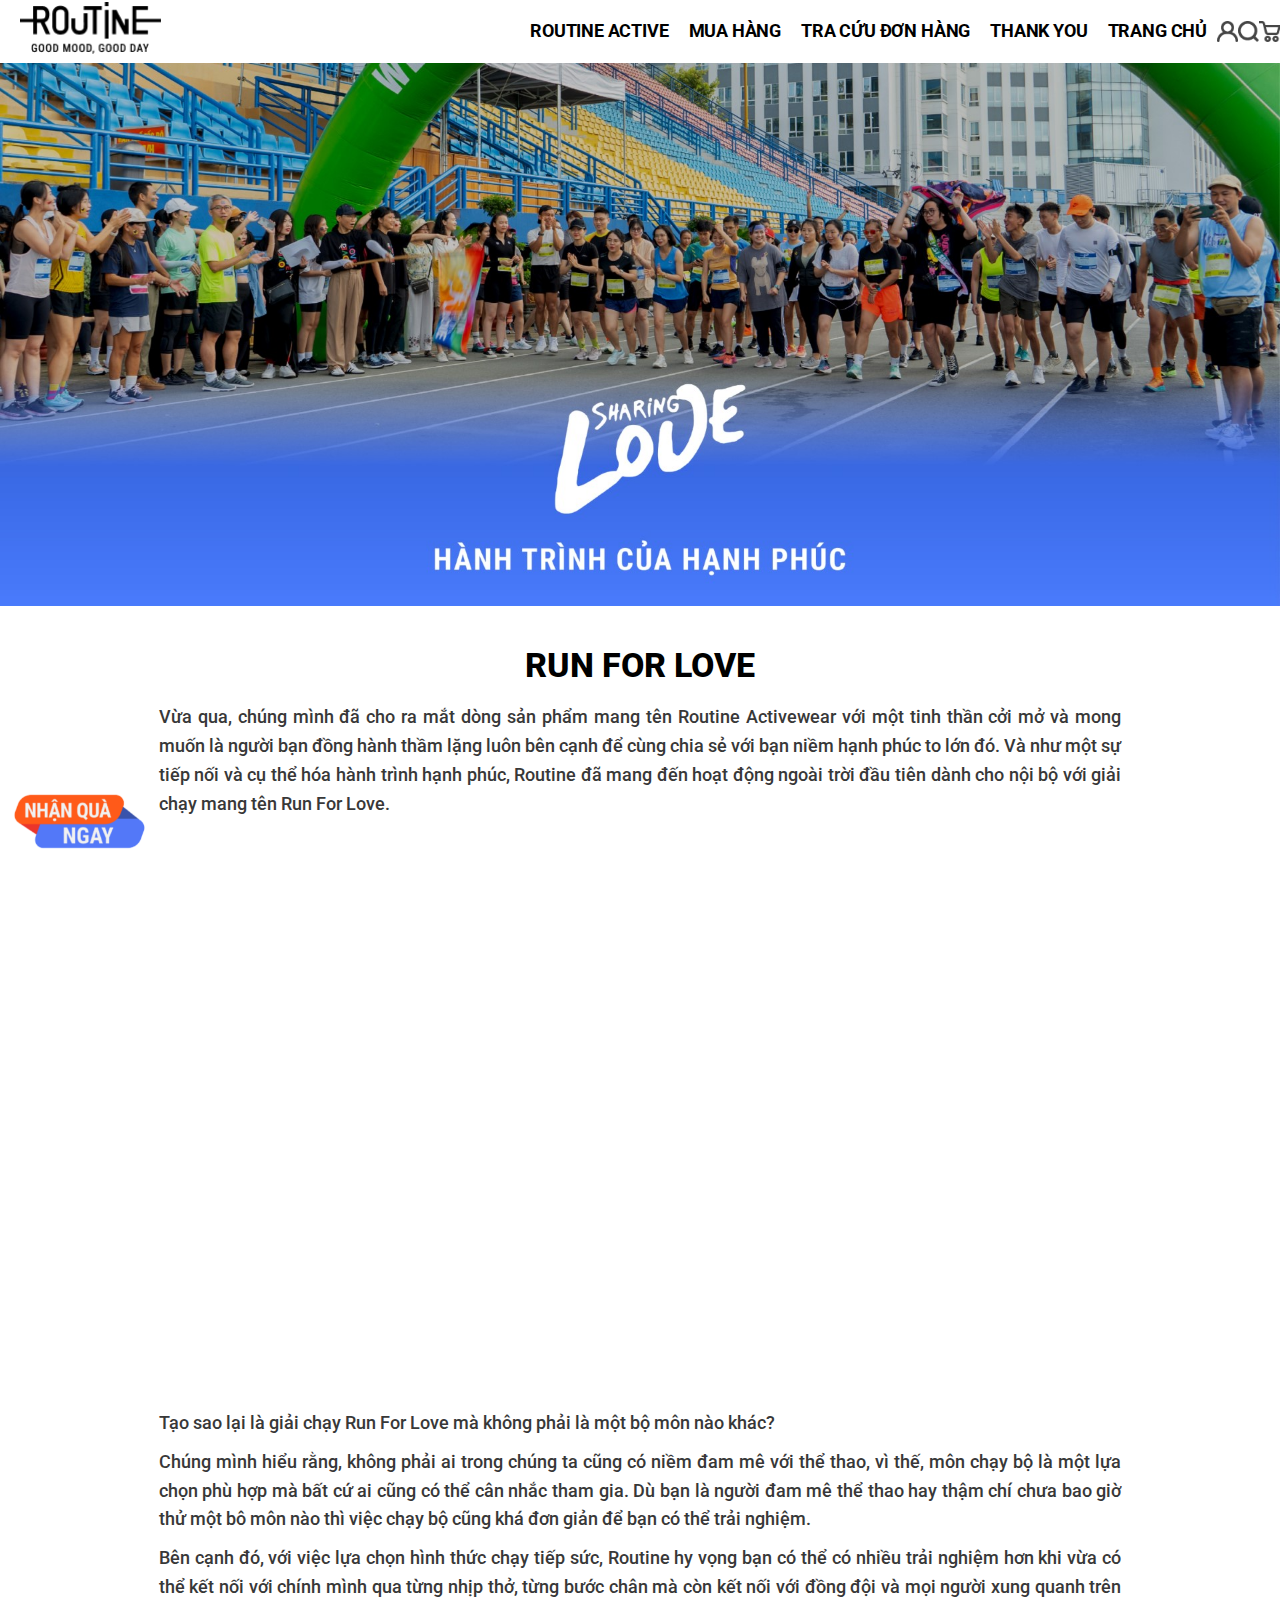
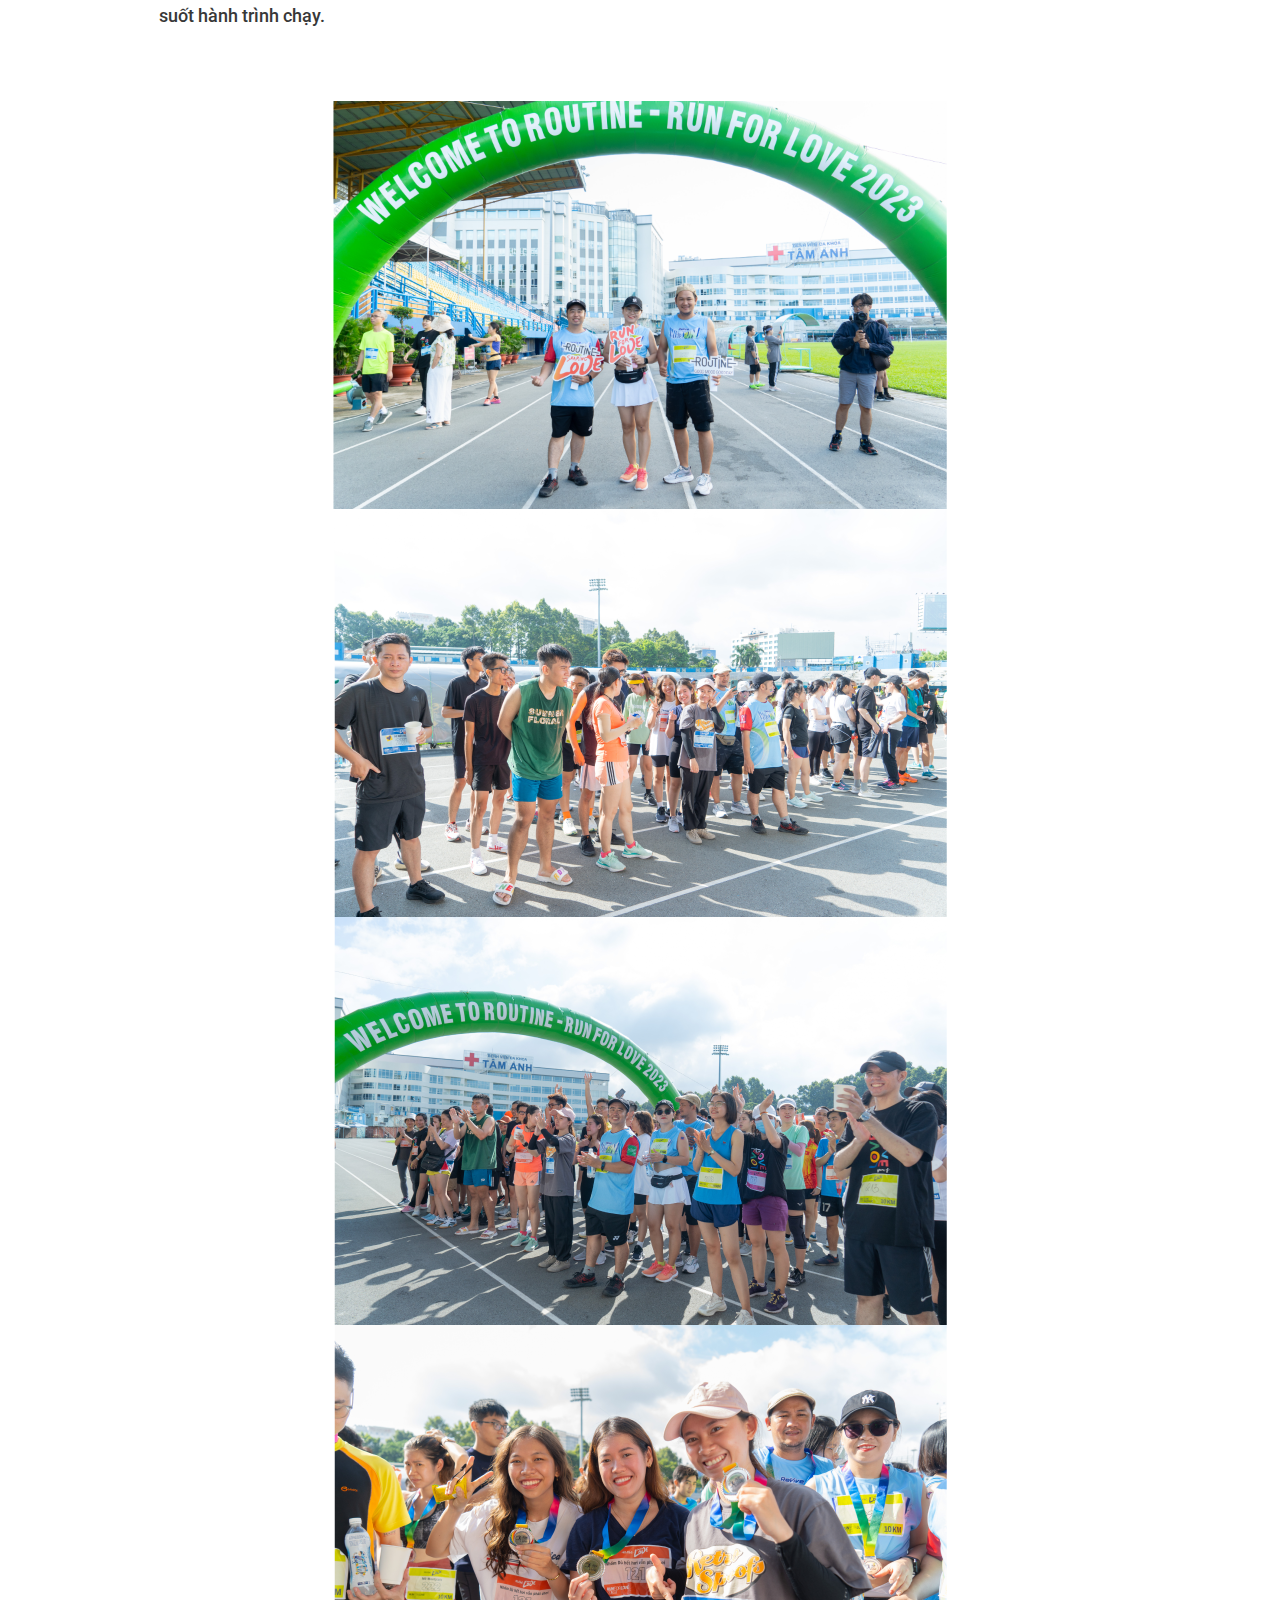
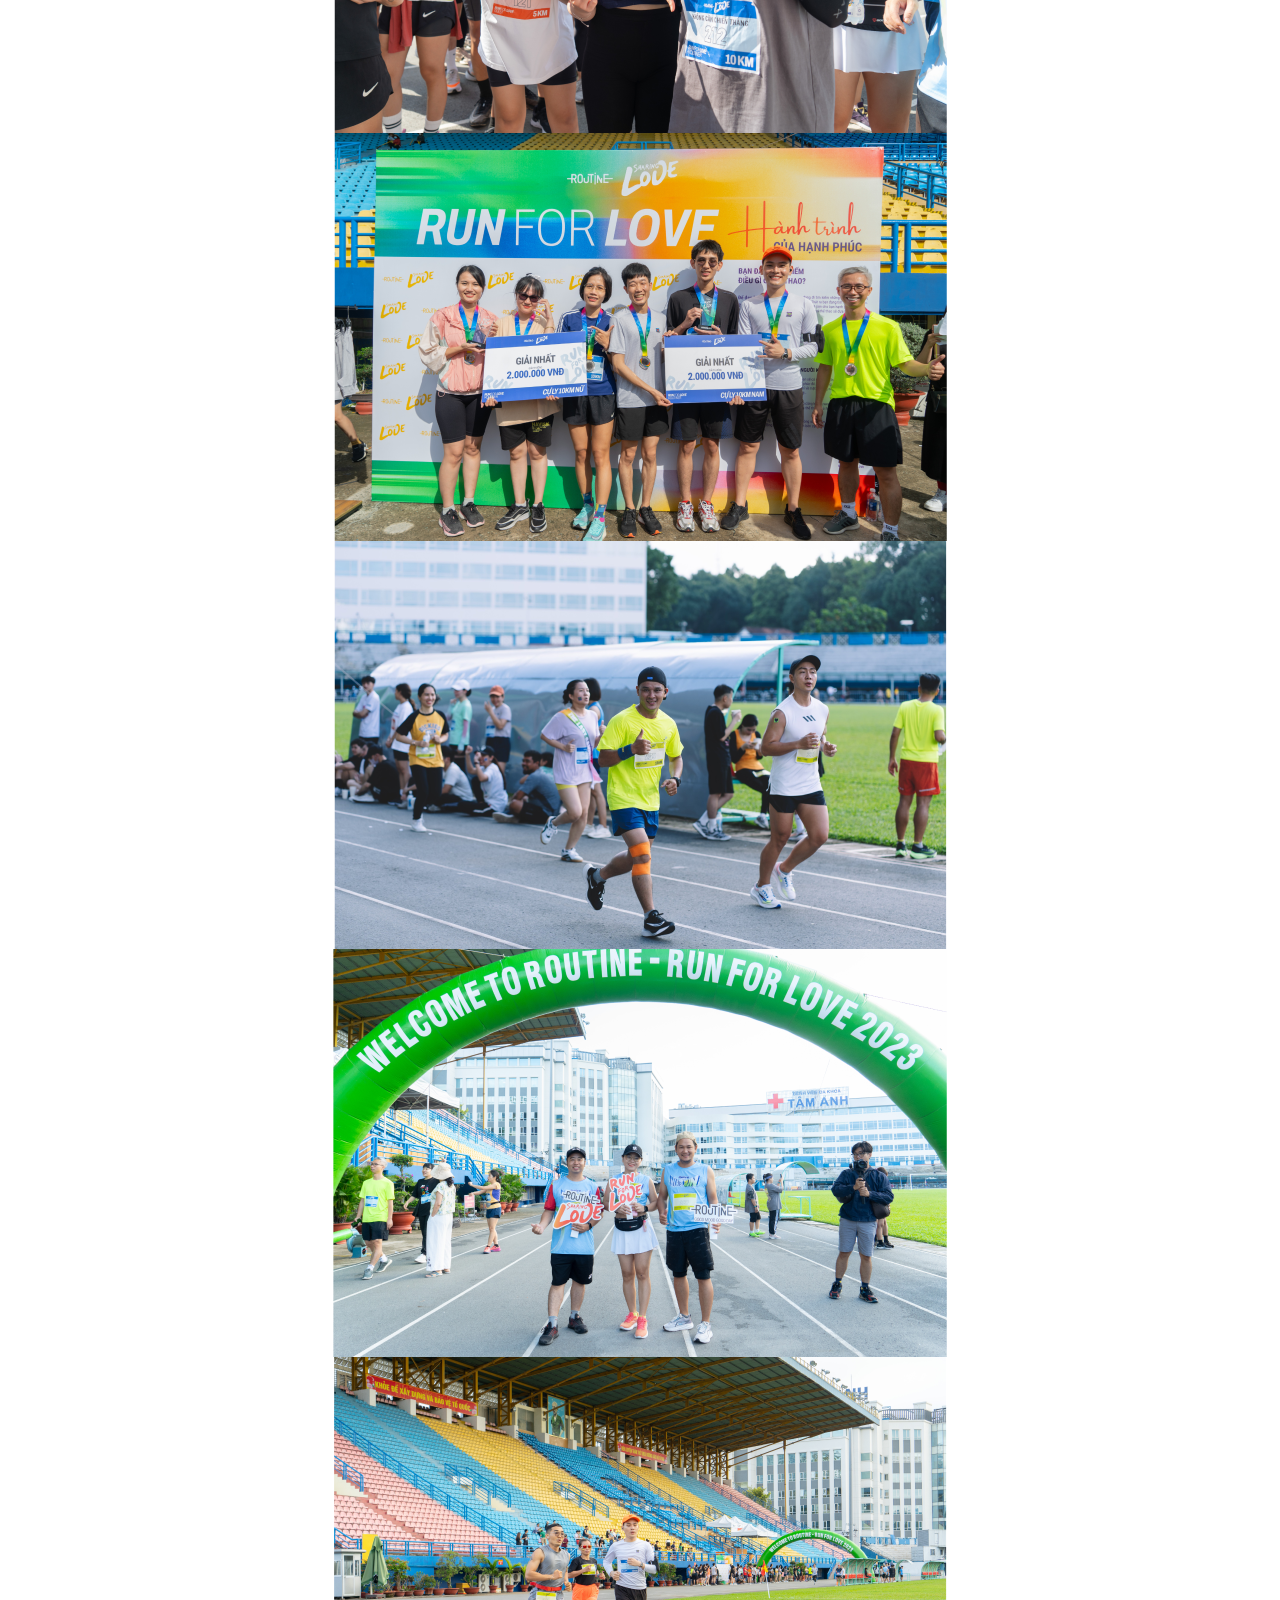
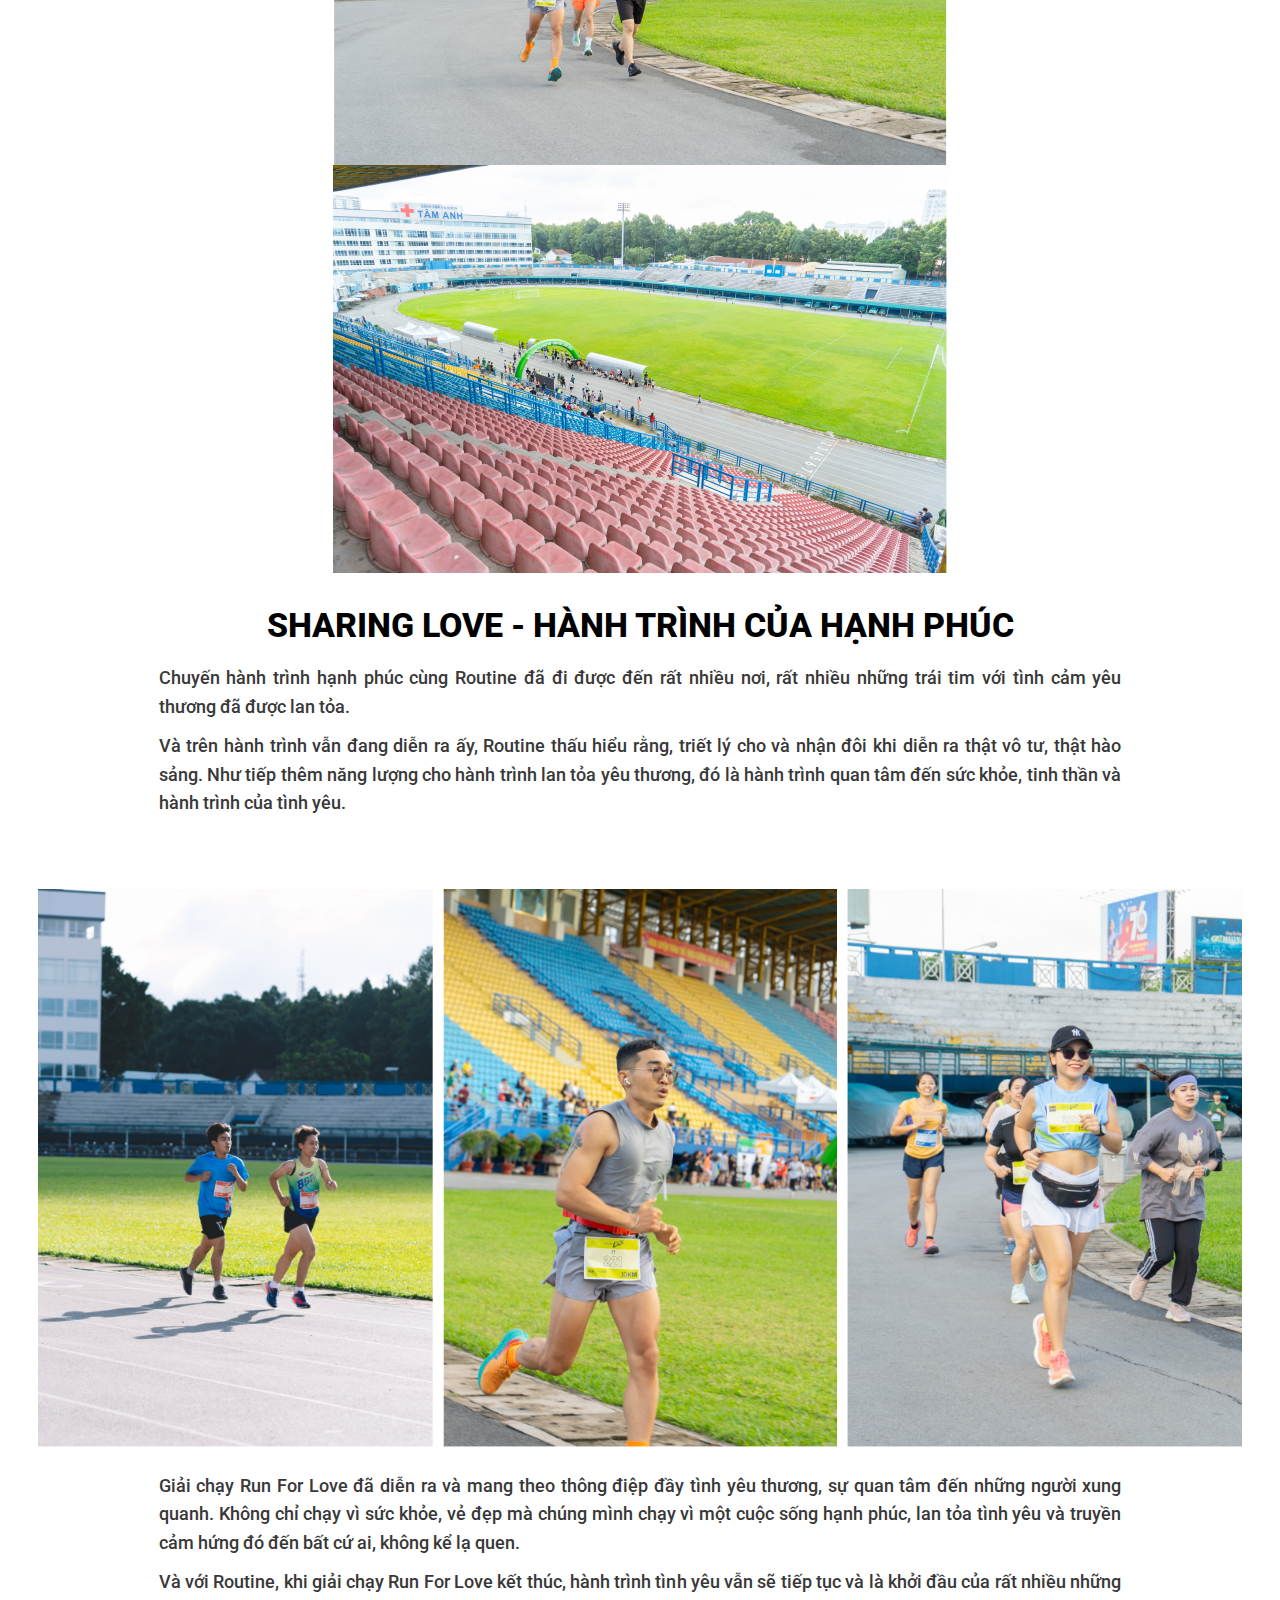
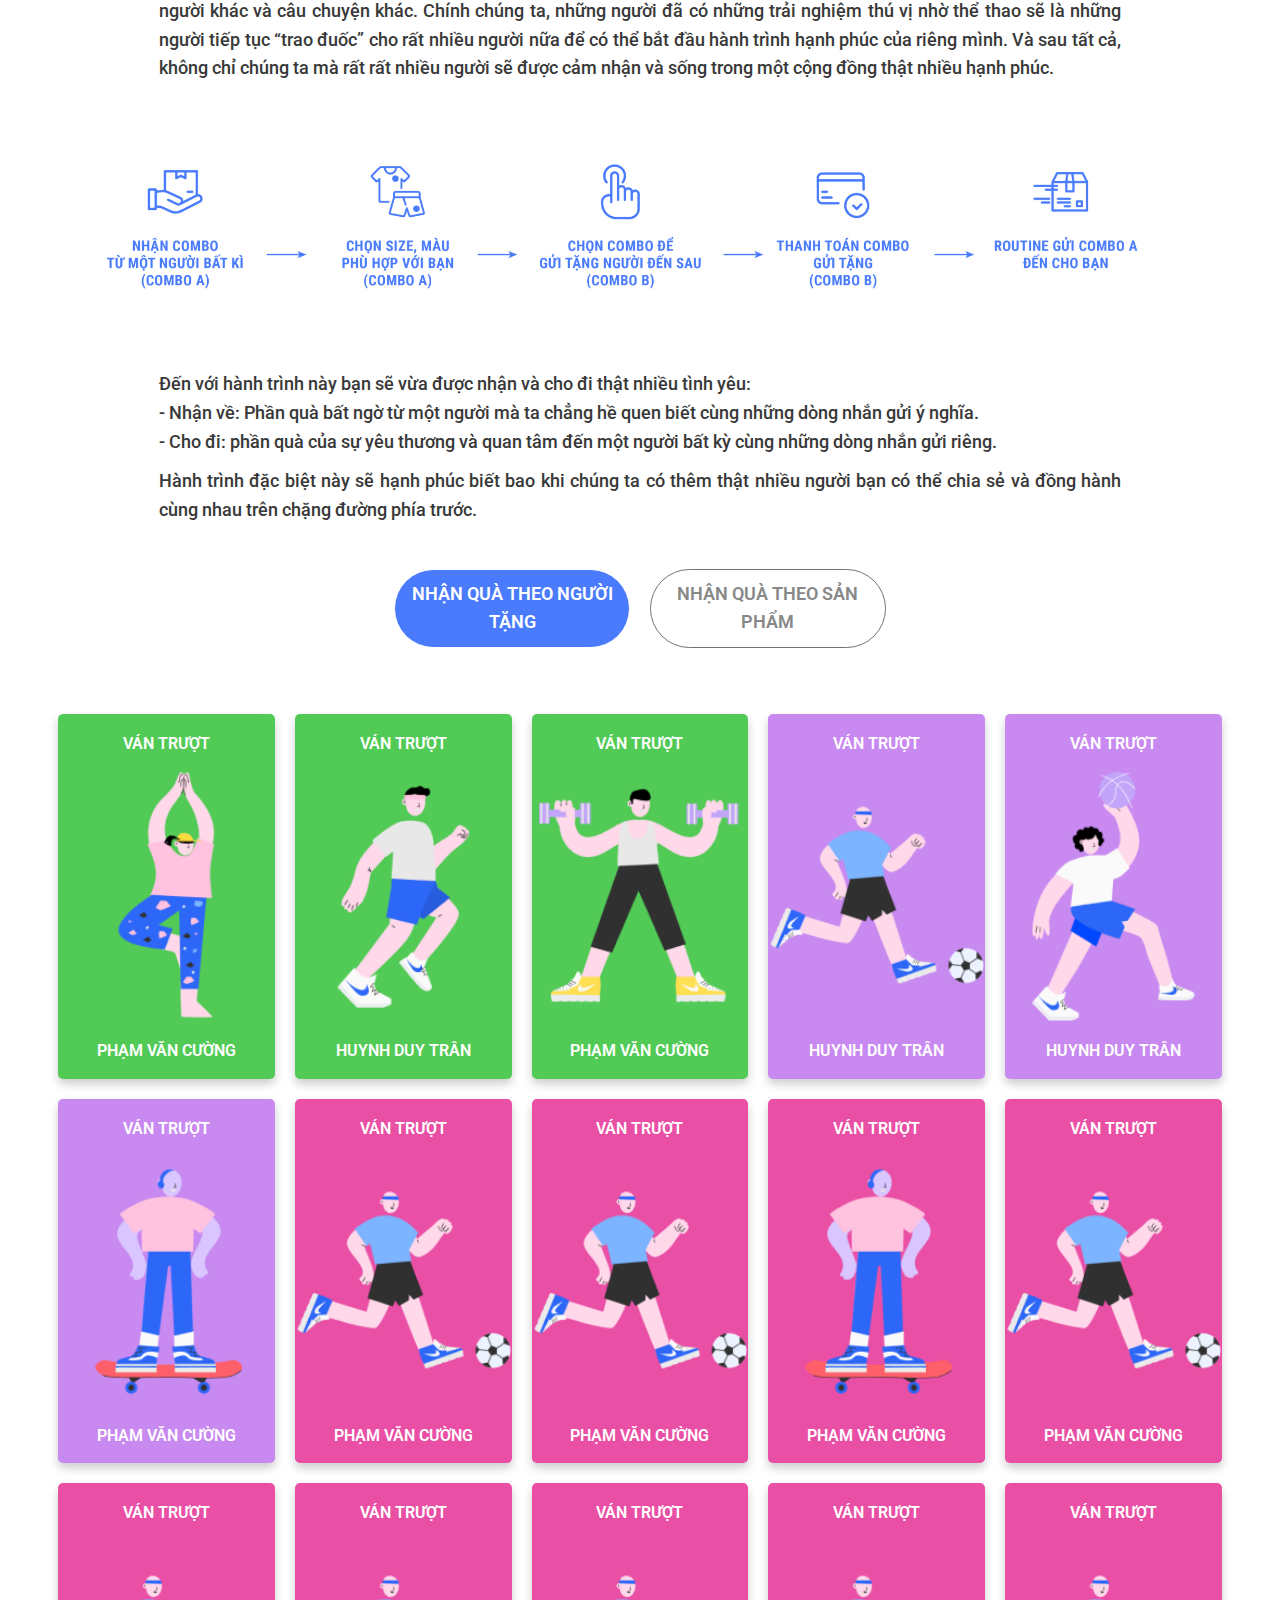
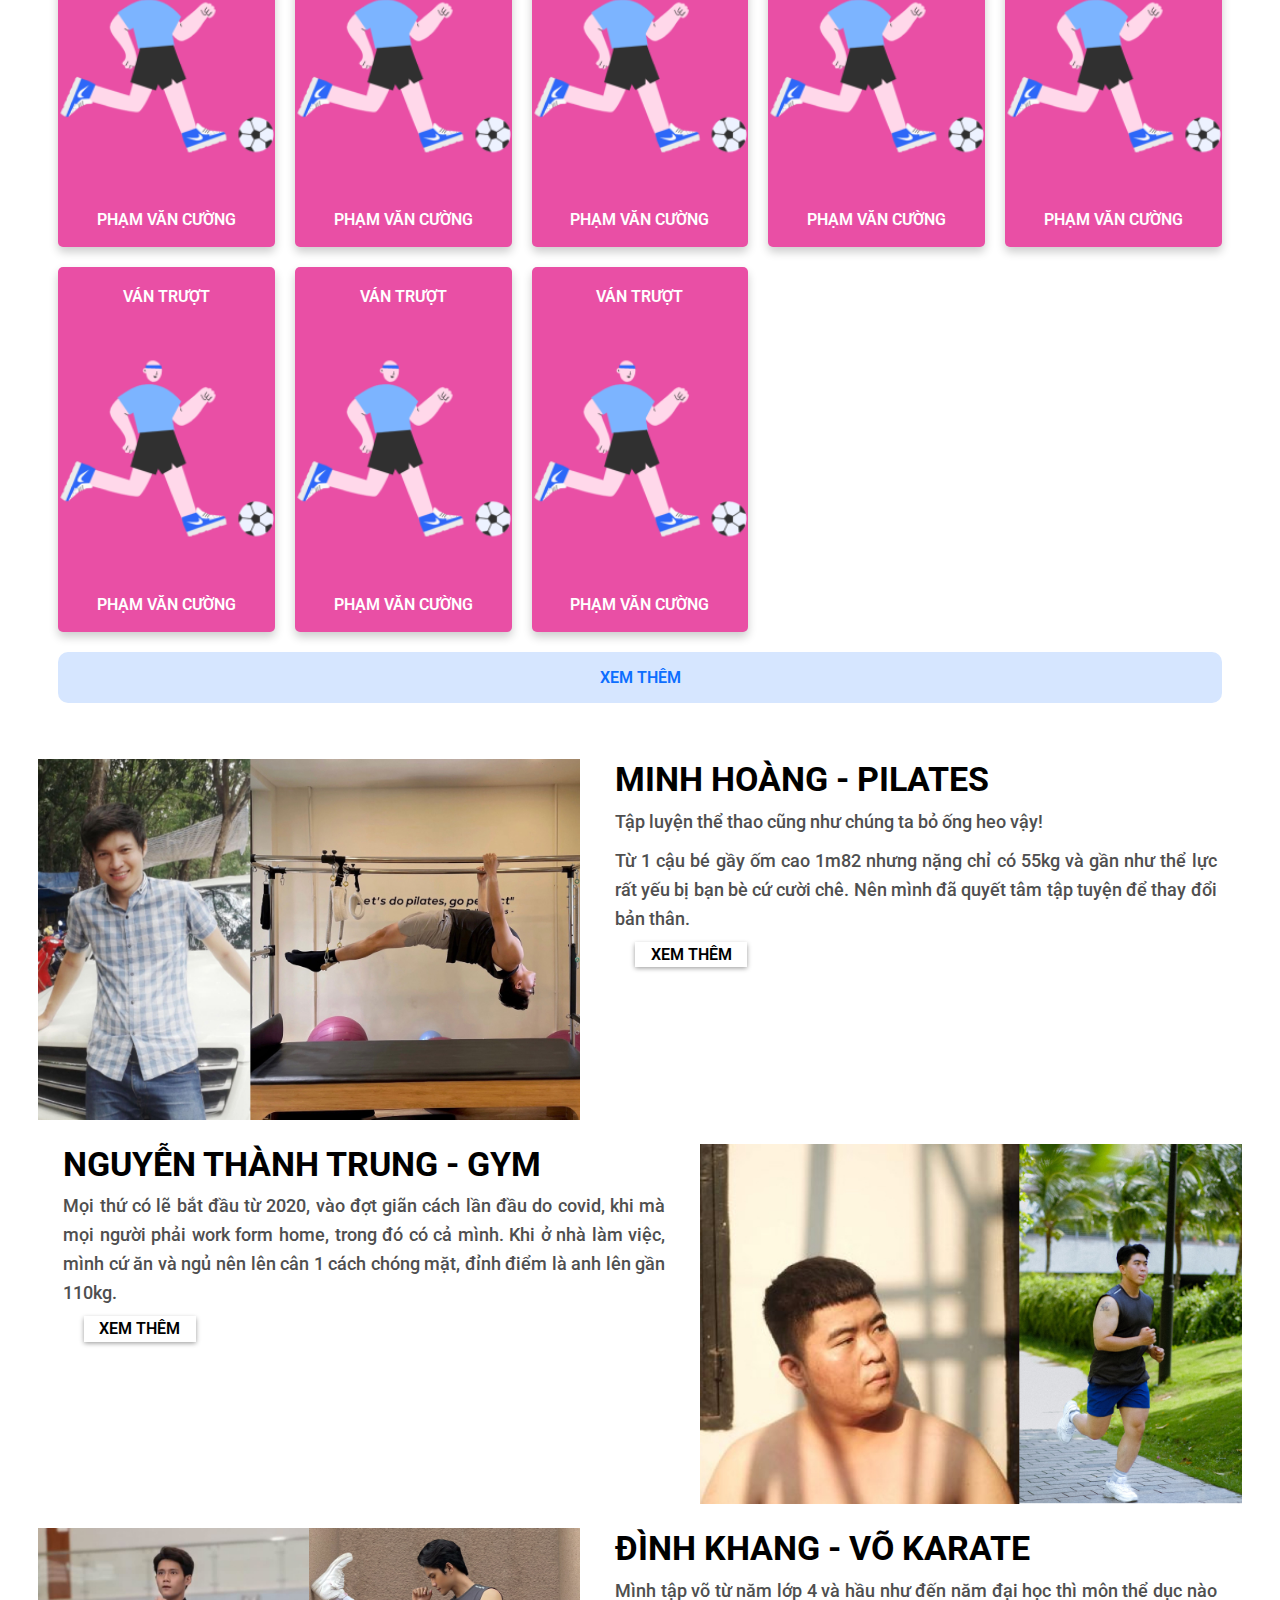
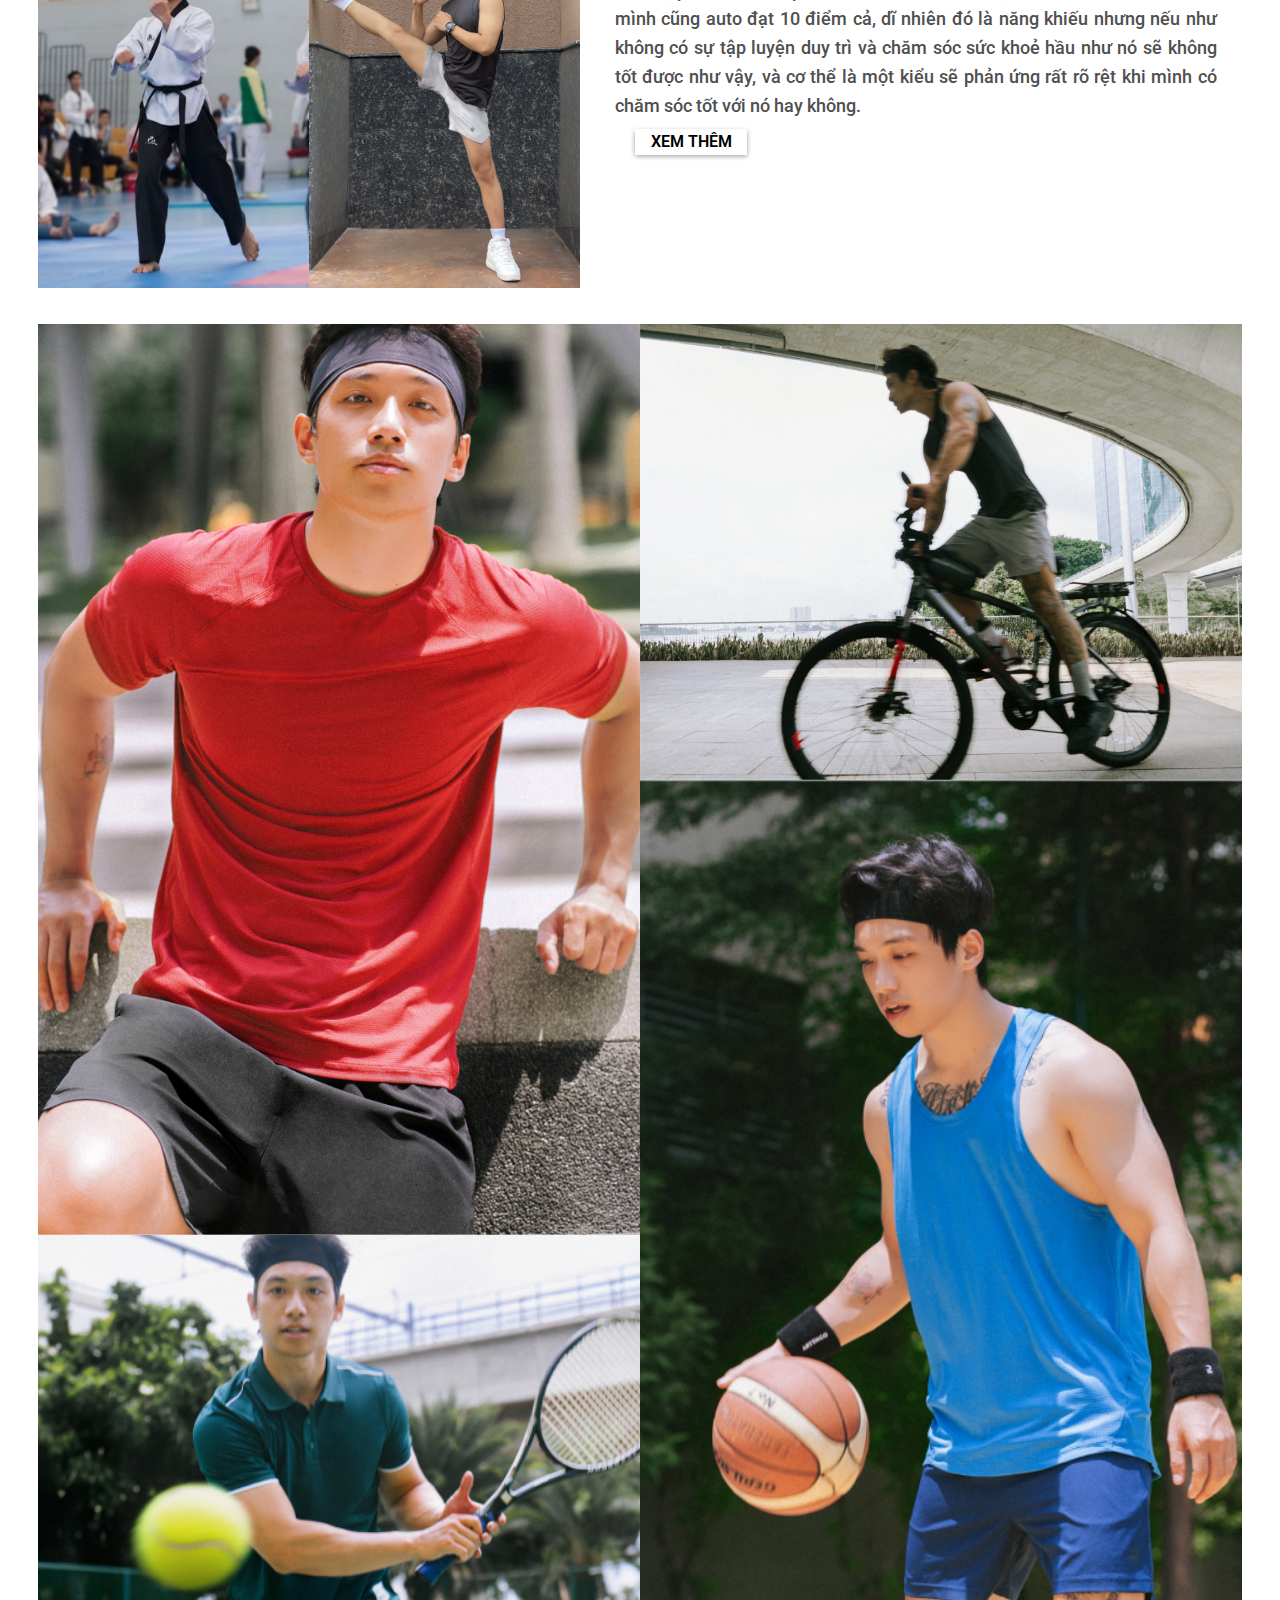
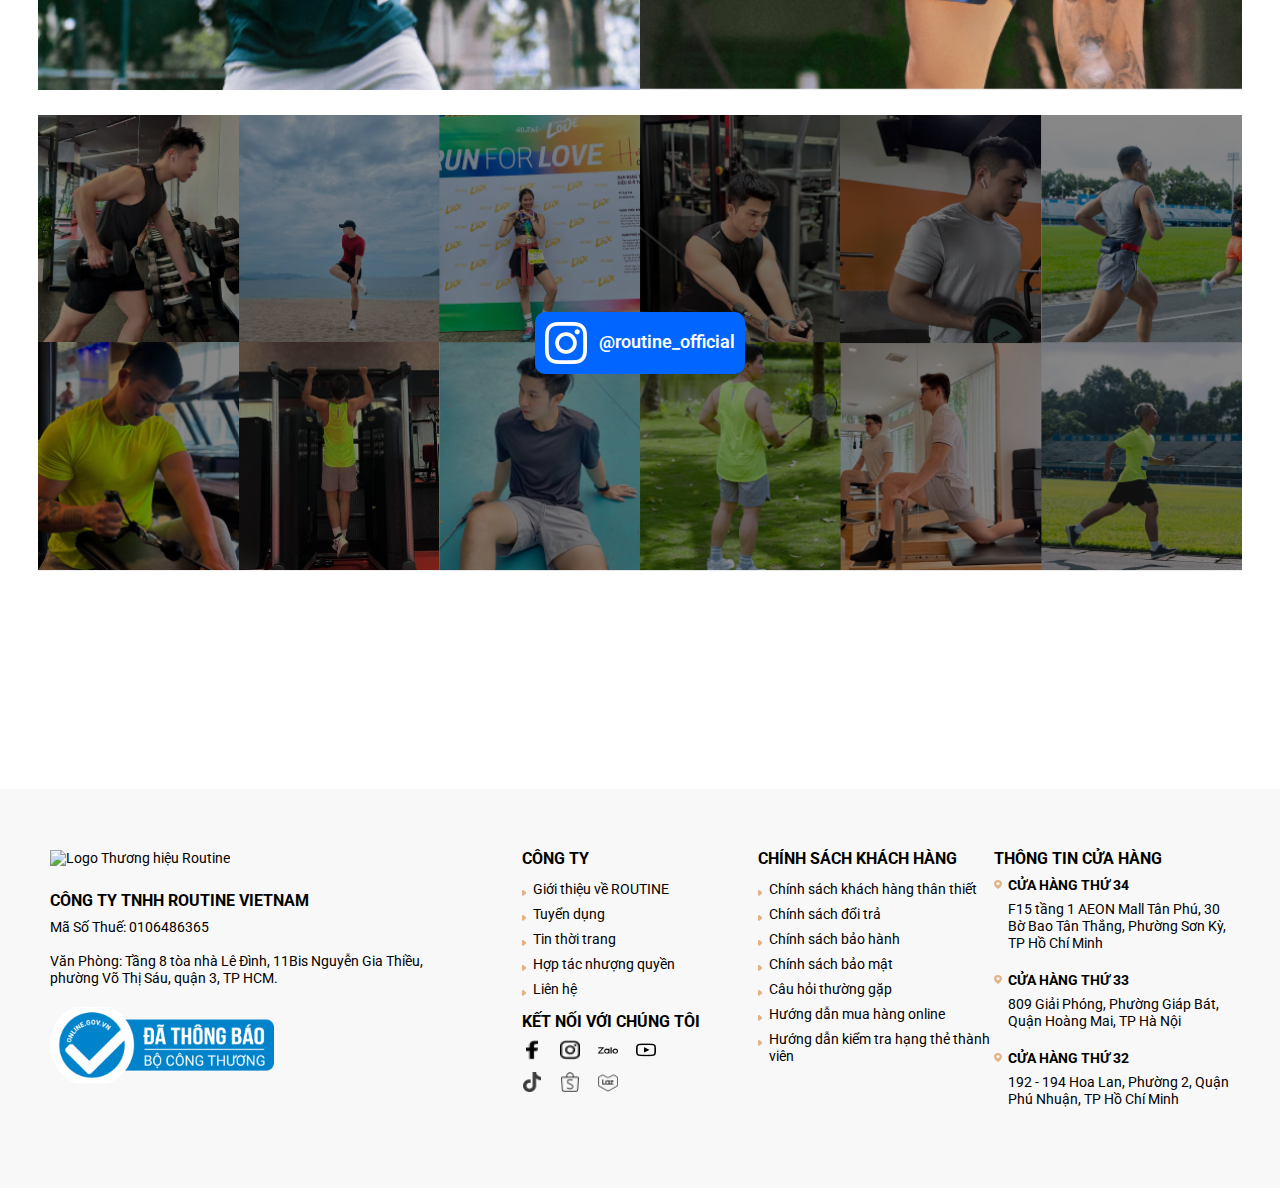
==== commit 2edb1179: "u" ====
--- a/index.html
+++ b/index.html
@@ -694,6 +694,62 @@
             </div>
         </div>
         <div class="story">
+            <div class="story-3">
+                <div class="story-img">
+                    <img src="images/content-story-3.jpg" alt="" srcset="">
+                </div>
+                <div class="story-content">
+                    <h2>MINH HOÀNG - PILATES</h2>
+                    <p>Tập luyện thể thao cũng như chúng ta bỏ ống heo vậy!</p>
+                    <p>Từ 1 cậu bé gầy ốm cao 1m82 nhưng nặng chỉ có 55kg và gần như thể lực rất yếu bị bạn bè cứ cười
+                        chê. Nên mình đã quyết tâm tập tuyện để thay đổi bản thân.</p>
+                    <input id="read-more-check-3" type="checkbox" class="read-more-check">
+                    <label for="read-more-check-3" class="read-more-label"></label>
+                    <div class="more">
+                        <p>Năm mình bắt đầu tập luyện rất nhiều thứ làm mình chùn bước. Lý do chưa hiểu về cơ thể và
+                            nguồn dinh dưỡng hợp lý. Nên khoảng thời gian đầu gần như mình không thay đổi gì nhiều. Đến
+                            khi mình tìm được một nơi học tập và trau dồi cho mình những kiến thức về fitness, Yoga,
+                            pilates...Dần sau đó mình đã có thêm những kiến thức, kỹ năng và sự tự tin.</p>
+                        <p>Mình tìm đến bộ môn Yoga cũng như Pilates với mong muốn chữa lành và cải thiện các vấn đề về
+                            thể chất và cân bằng cơ thể. Sau những thời gian tập luyện và trải nghiệm mình nhận ra tập
+                            luyện mỗi ngày như cách chúng ta bỏ ống heo vậy, mỗi ngày 1 ít. Tập mỗi ngày tại thời điểm
+                            đó có thể chúng ra rất mệt nhưng về sau chúng ta sẽ nhận lại được là một cơ thể khoẻ mạnh và
+                            body đẹp.
+                        </p>
+                        <p>Hiện mình đang là Hướng Dẫn Viên Yoga và Pilates với tinh thần mang lại sức khoẻ và cải thiện
+                            vóc dáng cho những khách hàng đang có vấn đề về sức khoẻ và các bệnh lý về cột sống.</p>
+                    </div>
+
+                </div>
+            </div>
+
+            <div class="story-2">
+                <div class="story-img">
+                    <div>
+                        <img src="images/content-story-2.jpg" alt="" srcset="">
+                    </div>
+                </div>
+                <div class="story-content">
+                    <h2>NGUYỄN THÀNH TRUNG - GYM</h2>
+                    <p>Mọi thứ có lẽ bắt đầu từ 2020, vào đợt giãn cách lần đầu do covid, khi mà mọi người phải work
+                        form home, trong đó có cả mình. Khi ở nhà làm việc, mình cứ ăn và ngủ nên lên cân 1 cách chóng
+                        mặt, đỉnh điểm là anh lên gần 110kg.</p>
+                    <input id="read-more-check-2" type="checkbox" class="read-more-check">
+                    <label for="read-more-check-2" class="read-more-label"></label>
+                    <div class="more">
+                        <p>Đến khi quay trở lại làm quần áo mặc chật cả, có cả cái quần mua trước giãn cách chưa mặc bao
+                            giờ cũng chật luôn. Mình cảm thấy tiếc cái quần nên đã giảm cân cấp tốc. Chưa kể, khi lên
+                            cân nhiều cơ thể trở nên nặng nề và rất nhanh mệt, đi vài bật cầu thang đã thở dốc, còn bệnh
+                            về tim mạch, huyết áp nữa.</p>
+                        <p>Chính vì vậy mình quyết định giảm cân bằng việc chạy bộ mỗi ngày và giảm khẩu phần ăn, hạn
+                            chế dầu mỡ. Sau khi cơ thể giảm kha khá cân nặng thì mình bắt đầu đến phòng gym. Việc luyện
+                            tập điều độ giúp mình không chỉ thấy yêu cơ thể mà còn giúp sức khoẻ của mình cũng được cải
+                            thiện hơn. </p>
+                        <p>Và tính đến thời điểm này, mnh khá hài lòng với cơ thể hiện tại của mình và sẽ cố gắng để cơ
+                            thể ở trạng thái tốt nhất.</p>
+                    </div>
+                </div>
+            </div>
             <div class="story-1">
                 <div class="story-img">
                     <img src="images/content-story.jpg" alt="" srcset="">
@@ -730,61 +786,6 @@
 
                 </div>
             </div>
-            <div class="story-2">
-                <div class="story-img">
-                    <div>
-                        <img src="images/content-story-2.jpg" alt="" srcset="">
-                    </div>
-                </div>
-                <div class="story-content">
-                    <h2>NGUYỄN THÀNH TRUNG - GYM</h2>
-                    <p>Mọi thứ có lẽ bắt đầu từ 2020, vào đợt giãn cách lần đầu do covid, khi mà mọi người phải work
-                        form home, trong đó có cả mình. Khi ở nhà làm việc, mình cứ ăn và ngủ nên lên cân 1 cách chóng
-                        mặt, đỉnh điểm là anh lên gần 110kg.</p>
-                    <input id="read-more-check-2" type="checkbox" class="read-more-check">
-                    <label for="read-more-check-2" class="read-more-label"></label>
-                    <div class="more">
-                        <p>Đến khi quay trở lại làm quần áo mặc chật cả, có cả cái quần mua trước giãn cách chưa mặc bao
-                            giờ cũng chật luôn. Mình cảm thấy tiếc cái quần nên đã giảm cân cấp tốc. Chưa kể, khi lên
-                            cân nhiều cơ thể trở nên nặng nề và rất nhanh mệt, đi vài bật cầu thang đã thở dốc, còn bệnh
-                            về tim mạch, huyết áp nữa.</p>
-                        <p>Chính vì vậy mình quyết định giảm cân bằng việc chạy bộ mỗi ngày và giảm khẩu phần ăn, hạn
-                            chế dầu mỡ. Sau khi cơ thể giảm kha khá cân nặng thì mình bắt đầu đến phòng gym. Việc luyện
-                            tập điều độ giúp mình không chỉ thấy yêu cơ thể mà còn giúp sức khoẻ của mình cũng được cải
-                            thiện hơn. </p>
-                        <p>Và tính đến thời điểm này, mnh khá hài lòng với cơ thể hiện tại của mình và sẽ cố gắng để cơ
-                            thể ở trạng thái tốt nhất.</p>
-                    </div>
-                </div>
-            </div>
-            <div class="story-3">
-                <div class="story-img">
-                    <img src="images/content-story-3.jpg" alt="" srcset="">
-                </div>
-                <div class="story-content">
-                    <h2>MINH HOÀNG - PILATES</h2>
-                    <p>Tập luyện thể thao cũng như chúng ta bỏ ống heo vậy!</p>
-                    <p>Từ 1 cậu bé gầy ốm cao 1m82 nhưng nặng chỉ có 55kg và gần như thể lực rất yếu bị bạn bè cứ cười
-                        chê. Nên mình đã quyết tâm tập tuyện để thay đổi bản thân.</p>
-                    <input id="read-more-check-3" type="checkbox" class="read-more-check">
-                    <label for="read-more-check-3" class="read-more-label"></label>
-                    <div class="more">
-                        <p>Năm mình bắt đầu tập luyện rất nhiều thứ làm mình chùn bước. Lý do chưa hiểu về cơ thể và
-                            nguồn dinh dưỡng hợp lý. Nên khoảng thời gian đầu gần như mình không thay đổi gì nhiều. Đến
-                            khi mình tìm được một nơi học tập và trau dồi cho mình những kiến thức về fitness, Yoga,
-                            pilates...Dần sau đó mình đã có thêm những kiến thức, kỹ năng và sự tự tin.</p>
-                        <p>Mình tìm đến bộ môn Yoga cũng như Pilates với mong muốn chữa lành và cải thiện các vấn đề về
-                            thể chất và cân bằng cơ thể. Sau những thời gian tập luyện và trải nghiệm mình nhận ra tập
-                            luyện mỗi ngày như cách chúng ta bỏ ống heo vậy, mỗi ngày 1 ít. Tập mỗi ngày tại thời điểm
-                            đó có thể chúng ra rất mệt nhưng về sau chúng ta sẽ nhận lại được là một cơ thể khoẻ mạnh và
-                            body đẹp.
-                        </p>
-                        <p>Hiện mình đang là Hướng Dẫn Viên Yoga và Pilates với tinh thần mang lại sức khoẻ và cải thiện
-                            vóc dáng cho những khách hàng đang có vấn đề về sức khoẻ và các bệnh lý về cột sống.</p>
-                    </div>
-
-                </div>
-            </div>
         </div>
         <div class="block-banner">
             <div class="row-layout">
--- a/css/style.css
+++ b/css/style.css
@@ -814,7 +814,7 @@
 .story .story-1 .story-img,
 .story .story-2 .story-img,
 .story .story-3 .story-img {
-    width: 60%;
+    width: 45%;
     height: 100%;
 }
 
@@ -862,7 +862,7 @@
 .story .story-3 .story-content {
     position: relative;
     height: 100%;
-    width: 35%;
+    width: 50%;
     margin: 0 auto;
     position: relative;
     font-family: sans-serif;
